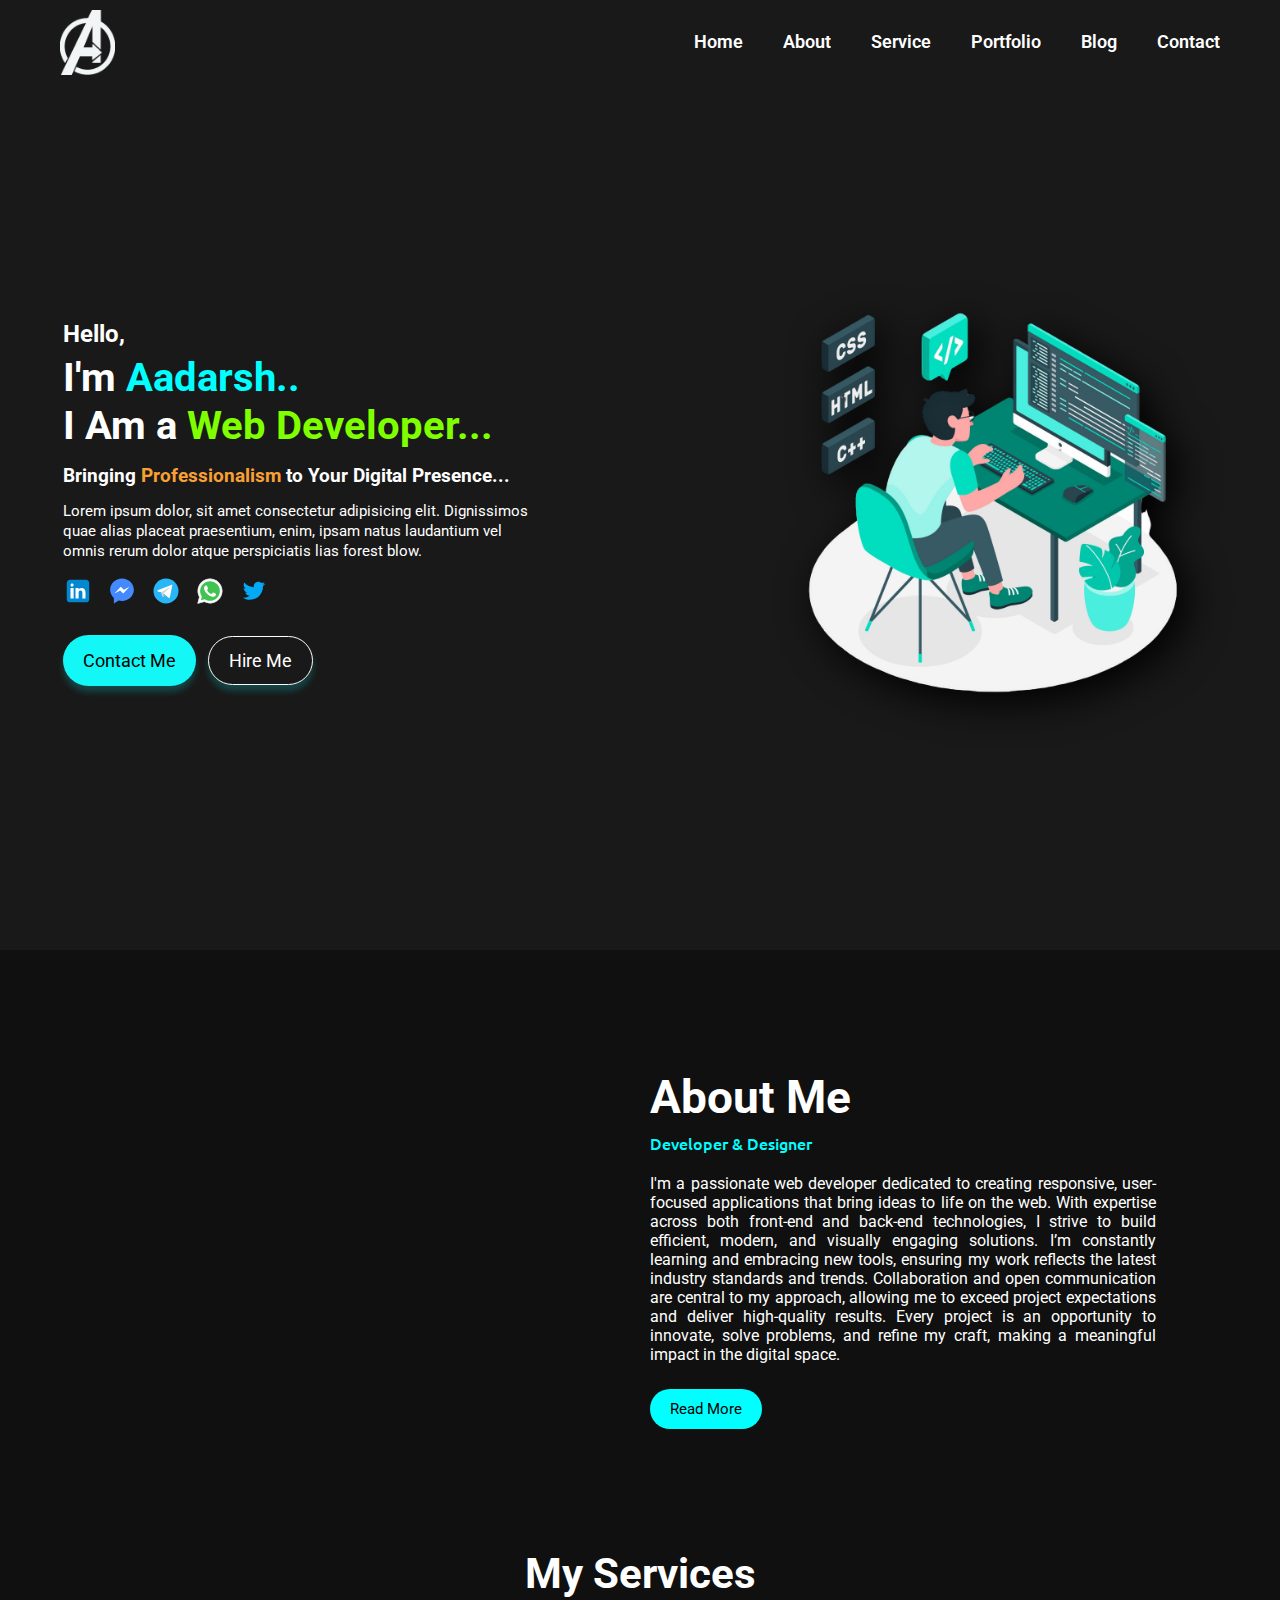
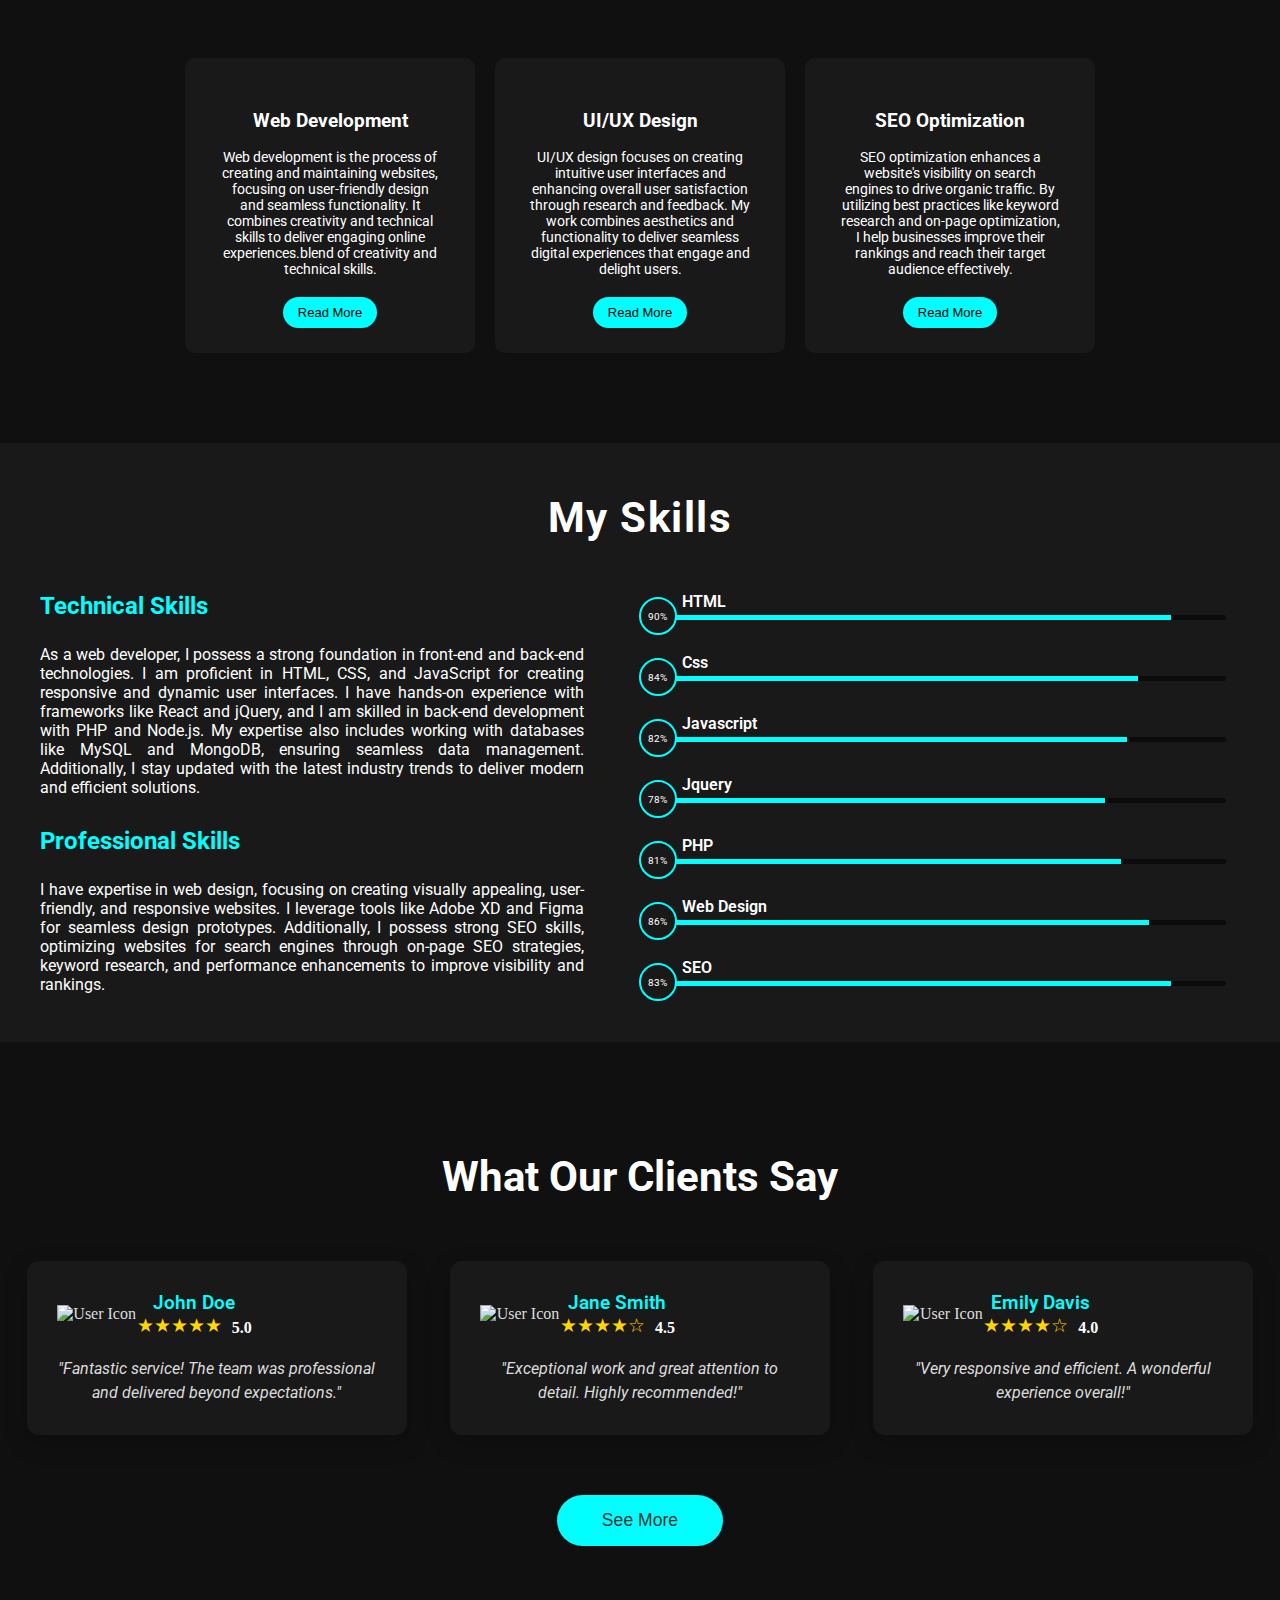
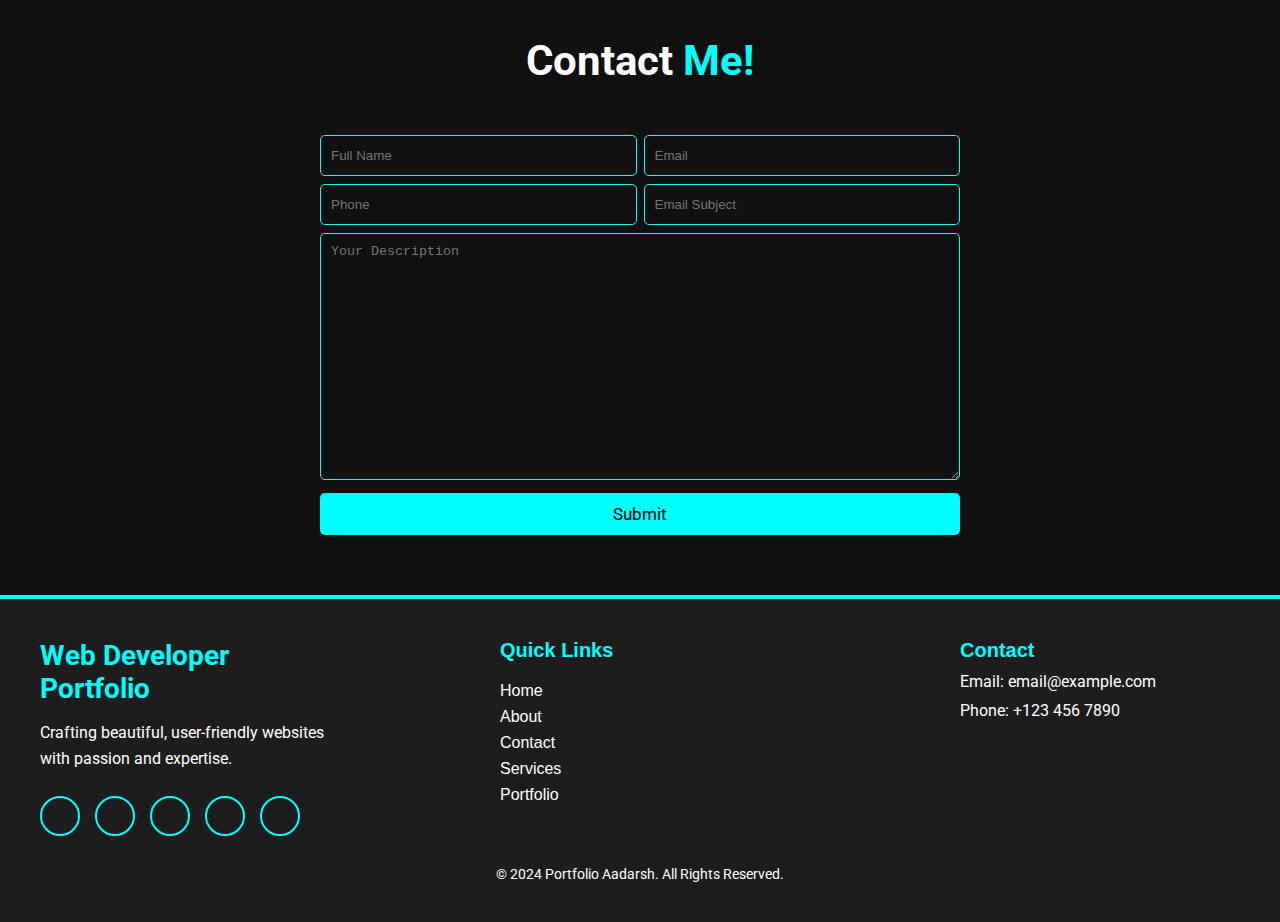
==== index.html @ c47efa0e "Update index.html" ====
<!DOCTYPE html>
<html lang="en">

<head>
  <meta charset="UTF-8">
  <meta name="viewport" content="width=device-width, initial-scale=1.0">
  <link rel="stylesheet" href="style.css">
  <link rel="shortcut icon" href="./Img/favicon-logo-circle.png" type="png/jpg">
  <!-- <link href="https://cdn.jsdelivr.net/npm/bootstrap@5.3.3/dist/css/bootstrap.min.css" rel="stylesheet" integrity="sha384-QWTKZyjpPEjISv5WaRU9OFeRpok6YctnYmDr5pNlyT2bRjXh0JMhjY6hW+ALEwIH" crossorigin="anonymous"> -->
  <link rel="stylesheet" href="https://cdnjs.cloudflare.com/ajax/libs/font-awesome/6.6.0/css/all.min.css"
    integrity="sha512-Kc323vGBEqzTmouAECnVceyQqyqdsSiqLQISBL29aUW4U/M7pSPA/gEUZQqv1cwx4OnYxTxve5UMg5GT6L4JJg=="
    crossorigin="anonymous" referrerpolicy="no-referrer" />
  <title>My Portfolio</title>
  <!-- jQuery CDN -->
  <script src="https://code.jquery.com/jquery-3.6.0.min.js" integrity="sha384-KyZXEAg3QhqLMpG8r+8fhAXLRRO+l9ja2UXxM03L7Le9f4gv8Ib/fN9A2e9I+FHIa" crossorigin="anonymous"></script>

</head>

<body>
  <nav class="Navbar" id="navbar">
    <img class="logo" src="logo6 (3).png" alt="logo">
    <div class="left-nav">
      <!-- <img src="./img/Foodi-Adda-logo.png" alt="logo"> -->
      <!-- <h1>Foodie Adda</h1> -->
      <ul>
        <li class="list"><a href="#">Home</a></li>
        <li class="list"><a href="./Html_Links/About.html">About</a></li>
        <li class="list"><a href="./Html_Links/Service.html">Service</a></li>
        <li class="list"><a href="./Html_Links/Portfolio.html">Portfolio</a></li>
        <!-- <li id=" list"><a href="#">Resume</a></li> -->
        <li class="list"><a href="./Html_Links/Blog.html">Blog</a></li>
        <li class="list"><a href="./Html_Links/Contact.html">Contact</a></li>

      </ul>
    </div>
  </nav>

  <section class="Home">
    <div class="content">
      <h2>Hello,</h2>
      <h1>I'm <span id="name">Aadarsh..</span></h1>
      <h1 id="web">I Am a <span id="Web-dev">Web Developer...</span></h1>
      <h3>Bringing <span id="prof">Professionalism</span> to Your Digital Presence...</h3>
      <p>Lorem ipsum dolor, sit amet consectetur adipisicing elit. Dignissimos quae alias placeat praesentium, enim,
        ipsam
        natus laudantium vel omnis rerum dolor atque perspiciatis lias forest blow.</p>
      <div class="social-media"><svg xmlns="http://www.w3.org/2000/svg" x="0px" y="0px" width="30" height="30"
          viewBox="0 0 48 48">
          <path fill="#0288D1"
            d="M42,37c0,2.762-2.238,5-5,5H11c-2.761,0-5-2.238-5-5V11c0-2.762,2.239-5,5-5h26c2.762,0,5,2.238,5,5V37z">
          </path>
          <path fill="#FFF"
            d="M12 19H17V36H12zM14.485 17h-.028C12.965 17 12 15.888 12 14.499 12 13.08 12.995 12 14.514 12c1.521 0 2.458 1.08 2.486 2.499C17 15.887 16.035 17 14.485 17zM36 36h-5v-9.099c0-2.198-1.225-3.698-3.192-3.698-1.501 0-2.313 1.012-2.707 1.99C24.957 25.543 25 26.511 25 27v9h-5V19h5v2.616C25.721 20.5 26.85 19 29.738 19c3.578 0 6.261 2.25 6.261 7.274L36 36 36 36z">
          </path>
        </svg>
        <svg class="Svg" xmlns="http://www.w3.org/2000/svg" x="0px" y="0px" width="30" height="30" viewBox="0 0 48 48">
          <path fill="#448AFF"
            d="M24,4C13.5,4,5,12.1,5,22c0,5.2,2.3,9.8,6,13.1V44l7.8-4.7c1.6,0.4,3.4,0.7,5.2,0.7c10.5,0,19-8.1,19-18C43,12.1,34.5,4,24,4z">
          </path>
          <path fill="#FFF" d="M12 28L22 17 27 22 36 17 26 28 21 23z"></path>
        </svg>
        <svg class="Svg" xmlns="http://www.w3.org/2000/svg" x="0px" y="0px" width="30" height="30" viewBox="0 0 48 48">
          <path fill="#29b6f6" d="M24 4A20 20 0 1 0 24 44A20 20 0 1 0 24 4Z"></path>
          <path fill="#fff"
            d="M33.95,15l-3.746,19.126c0,0-0.161,0.874-1.245,0.874c-0.576,0-0.873-0.274-0.873-0.274l-8.114-6.733 l-3.97-2.001l-5.095-1.355c0,0-0.907-0.262-0.907-1.012c0-0.625,0.933-0.923,0.933-0.923l21.316-8.468 c-0.001-0.001,0.651-0.235,1.126-0.234C33.667,14,34,14.125,34,14.5C34,14.75,33.95,15,33.95,15z">
          </path>
          <path fill="#b0bec5"
            d="M23,30.505l-3.426,3.374c0,0-0.149,0.115-0.348,0.12c-0.069,0.002-0.143-0.009-0.219-0.043 l0.964-5.965L23,30.505z">
          </path>
          <path fill="#cfd8dc"
            d="M29.897,18.196c-0.169-0.22-0.481-0.26-0.701-0.093L16,26c0,0,2.106,5.892,2.427,6.912 c0.322,1.021,0.58,1.045,0.58,1.045l0.964-5.965l9.832-9.096C30.023,18.729,30.064,18.416,29.897,18.196z">
          </path>
        </svg>
        <svg class="Svg" xmlns="http://www.w3.org/2000/svg" x="0px" y="0px" width="30" height="30" viewBox="0 0 48 48">
          <path fill="#fff"
            d="M4.868,43.303l2.694-9.835C5.9,30.59,5.026,27.324,5.027,23.979C5.032,13.514,13.548,5,24.014,5c5.079,0.002,9.845,1.979,13.43,5.566c3.584,3.588,5.558,8.356,5.556,13.428c-0.004,10.465-8.522,18.98-18.986,18.98c-0.001,0,0,0,0,0h-0.008c-3.177-0.001-6.3-0.798-9.073-2.311L4.868,43.303z">
          </path>
          <path fill="#fff"
            d="M4.868,43.803c-0.132,0-0.26-0.052-0.355-0.148c-0.125-0.127-0.174-0.312-0.127-0.483l2.639-9.636c-1.636-2.906-2.499-6.206-2.497-9.556C4.532,13.238,13.273,4.5,24.014,4.5c5.21,0.002,10.105,2.031,13.784,5.713c3.679,3.683,5.704,8.577,5.702,13.781c-0.004,10.741-8.746,19.48-19.486,19.48c-3.189-0.001-6.344-0.788-9.144-2.277l-9.875,2.589C4.953,43.798,4.911,43.803,4.868,43.803z">
          </path>
          <path fill="#cfd8dc"
            d="M24.014,5c5.079,0.002,9.845,1.979,13.43,5.566c3.584,3.588,5.558,8.356,5.556,13.428c-0.004,10.465-8.522,18.98-18.986,18.98h-0.008c-3.177-0.001-6.3-0.798-9.073-2.311L4.868,43.303l2.694-9.835C5.9,30.59,5.026,27.324,5.027,23.979C5.032,13.514,13.548,5,24.014,5 M24.014,42.974C24.014,42.974,24.014,42.974,24.014,42.974C24.014,42.974,24.014,42.974,24.014,42.974 M24.014,42.974C24.014,42.974,24.014,42.974,24.014,42.974C24.014,42.974,24.014,42.974,24.014,42.974 M24.014,4C24.014,4,24.014,4,24.014,4C12.998,4,4.032,12.962,4.027,23.979c-0.001,3.367,0.849,6.685,2.461,9.622l-2.585,9.439c-0.094,0.345,0.002,0.713,0.254,0.967c0.19,0.192,0.447,0.297,0.711,0.297c0.085,0,0.17-0.011,0.254-0.033l9.687-2.54c2.828,1.468,5.998,2.243,9.197,2.244c11.024,0,19.99-8.963,19.995-19.98c0.002-5.339-2.075-10.359-5.848-14.135C34.378,6.083,29.357,4.002,24.014,4L24.014,4z">
          </path>
          <path fill="#40c351"
            d="M35.176,12.832c-2.98-2.982-6.941-4.625-11.157-4.626c-8.704,0-15.783,7.076-15.787,15.774c-0.001,2.981,0.833,5.883,2.413,8.396l0.376,0.597l-1.595,5.821l5.973-1.566l0.577,0.342c2.422,1.438,5.2,2.198,8.032,2.199h0.006c8.698,0,15.777-7.077,15.78-15.776C39.795,19.778,38.156,15.814,35.176,12.832z">
          </path>
          <path fill="#fff" fill-rule="evenodd"
            d="M19.268,16.045c-0.355-0.79-0.729-0.806-1.068-0.82c-0.277-0.012-0.593-0.011-0.909-0.011c-0.316,0-0.83,0.119-1.265,0.594c-0.435,0.475-1.661,1.622-1.661,3.956c0,2.334,1.7,4.59,1.937,4.906c0.237,0.316,3.282,5.259,8.104,7.161c4.007,1.58,4.823,1.266,5.693,1.187c0.87-0.079,2.807-1.147,3.202-2.255c0.395-1.108,0.395-2.057,0.277-2.255c-0.119-0.198-0.435-0.316-0.909-0.554s-2.807-1.385-3.242-1.543c-0.435-0.158-0.751-0.237-1.068,0.238c-0.316,0.474-1.225,1.543-1.502,1.859c-0.277,0.317-0.554,0.357-1.028,0.119c-0.474-0.238-2.002-0.738-3.815-2.354c-1.41-1.257-2.362-2.81-2.639-3.285c-0.277-0.474-0.03-0.731,0.208-0.968c0.213-0.213,0.474-0.554,0.712-0.831c0.237-0.277,0.316-0.475,0.474-0.791c0.158-0.317,0.079-0.594-0.04-0.831C20.612,19.329,19.69,16.983,19.268,16.045z"
            clip-rule="evenodd"></path>
        </svg>
        <svg class="Svg" xmlns="http://www.w3.org/2000/svg" x="0px" y="0px" width="30" height="30" viewBox="0 0 48 48">
          <path fill="#03A9F4"
            d="M42,12.429c-1.323,0.586-2.746,0.977-4.247,1.162c1.526-0.906,2.7-2.351,3.251-4.058c-1.428,0.837-3.01,1.452-4.693,1.776C34.967,9.884,33.05,9,30.926,9c-4.08,0-7.387,3.278-7.387,7.32c0,0.572,0.067,1.129,0.193,1.67c-6.138-0.308-11.582-3.226-15.224-7.654c-0.64,1.082-1,2.349-1,3.686c0,2.541,1.301,4.778,3.285,6.096c-1.211-0.037-2.351-0.374-3.349-0.914c0,0.022,0,0.055,0,0.086c0,3.551,2.547,6.508,5.923,7.181c-0.617,0.169-1.269,0.263-1.941,0.263c-0.477,0-0.942-0.054-1.392-0.135c0.94,2.902,3.667,5.023,6.898,5.086c-2.528,1.96-5.712,3.134-9.174,3.134c-0.598,0-1.183-0.034-1.761-0.104C9.268,36.786,13.152,38,17.321,38c13.585,0,21.017-11.156,21.017-20.834c0-0.317-0.01-0.633-0.025-0.945C39.763,15.197,41.013,13.905,42,12.429">
          </path>
        </svg>
      </div>
      <button class="btn" url="/">Contact Me</button>
      <button class="btn2">Hire Me</button>
    </div>
    <div class="png-con">
      <img class="png" src="rb_1351.png">
    </div>
  </section>
  <main class="Main-container">
    <section class="about-cont">
      <div class="left">
        <img src="about-logo.jpg" alt="About Logo">
      </div>
      <div class="right">
        <h1>About Me</h1>
        <span>Developer & Designer</span>
        <p>I'm a passionate web developer dedicated to creating responsive, user-focused applications that bring ideas
          to life on the web. With expertise across both front-end and back-end technologies, I strive to build
          efficient, modern, and visually engaging solutions. I’m constantly learning and embracing new tools, ensuring
          my work reflects the latest industry standards and trends. Collaboration and open communication are central to
          my approach, allowing me to exceed project expectations and deliver high-quality results. Every project is an
          opportunity to innovate, solve problems, and refine my craft, making a meaningful impact in the digital space.
        </p>
        <button class="about-btn">Read More</button>
      </div>
    </section>
    <section class="Services-cont">
      <h1>My Services</h1>
      <div class="Services">
        <div class="Service-box" id="service-box1">
          <i class="fa-solid fa-code" style="color: cyan; font-size: 38px;"></i>
          <h3>Web Development</h3>
          <p>Web development is the process of creating and maintaining websites, focusing on user-friendly design and
            seamless functionality. It combines creativity and technical skills to deliver engaging online
            experiences.blend of creativity and technical skills.
          </p>
          <button class="services-btn">Read More</button>
        </div>
        <div class="Service-box" id="service-box2">
          <i class="fa-solid fa-pen" style="color: cyan; font-size: 38px;"></i>
          <h3>UI/UX Design</h3>
          <p>
            UI/UX design focuses on creating intuitive user interfaces and enhancing overall user satisfaction through
            research and feedback. My work combines aesthetics and functionality to deliver seamless digital experiences
            that engage and delight users.</p>
          <button class="services-btn">Read More</button>
        </div>
        <div class="Service-box" id="service-box3">
          <i class="fa-solid fa-gear" style="color: cyan; font-size: 38px;"></i>
          <h3>SEO Optimization</h3>
          <p>SEO optimization enhances a website's visibility on search engines to drive organic traffic. By utilizing
            best practices like keyword research and on-page optimization, I help businesses improve their rankings and
            reach their target audience effectively.</p>
          <button class="services-btn">Read More</button>
        </div>
      </div>
    </section>
    <section class="skills-cont">
      <h1>My Skills</h1>
      <div class="skills">
        <div class="about-skill">
          <div class="technical-skills">
            <h2>Technical Skills</h2>
            <p>As a web developer, I possess a strong foundation in front-end and back-end technologies. I am proficient
              in HTML, CSS, and JavaScript for creating responsive and dynamic user interfaces. I have hands-on
              experience with frameworks like React and jQuery, and I am skilled in back-end development with PHP and
              Node.js. My expertise also includes working with databases like MySQL and MongoDB, ensuring seamless data
              management. Additionally, I stay updated with the latest industry trends to deliver modern and efficient
              solutions.
            </p>
          </div>
          <div class="professional-skills">
            <h2>Professional Skills</h2>
            <p>
              I have expertise in web design, focusing on creating visually appealing, user-friendly, and responsive
              websites. I leverage tools like Adobe XD and Figma for seamless design prototypes. Additionally, I possess
              strong SEO skills, optimizing websites for search engines through on-page SEO strategies, keyword
              research, and performance enhancements to improve visibility and rankings.</p>
          </div>
        </div>
        <div class="my-skills">
          <div class="skill">
            <div style="display: flex;">
              <span class="skill-percentage">90%</span>
              <span class="skill-name">HTML</span>
            </div>
            <div class="progress-bar"></div>
          </div>
          <div class="skill">
            <div style="display: flex;">
              <span class="skill-percentage">84%</span>
              <span class="skill-name">Css</span>
            </div>
            <div class="progress-bar" id="css"></div>
          </div>
          <div class="skill">
            <div style="display: flex;">
              <span class="skill-percentage">82%</span>
              <span class="skill-name">Javascript</span>
            </div>
            <div class="progress-bar" id="javascript"></div>
          </div>
          <div class="skill">
            <div style="display: flex;">
              <span class="skill-percentage">78%</span>
              <span class="skill-name">Jquery</span>
            </div>
            <div class="progress-bar" id="jquery"></div>
          </div>
          <div class="skill">
            <div style="display: flex;">
              <span class="skill-percentage">81%</span>
              <span class="skill-name">PHP</span>
            </div>
            <div class="progress-bar" id="php"></div>
          </div>
          <div class="skill">
            <div style="display: flex;">
              <span class="skill-percentage">86%</span>
              <span class="skill-name">Web Design</span>
            </div>
            <div class="progress-bar" id="web-design"></div>
          </div>
          <div class="skill">
            <div style="display: flex;">
              <span class="skill-percentage">83%</span>
              <span class="skill-name" id="seo">SEO</span>
            </div>
            <div class="progress-bar"></div>
          </div>
        </div>
      </div>
    </section>
    <section class="testimonial-section">
      <h1>What Our Clients Say</h1>
      <div class="testimonial-container">
        <div class="testimonial-card">
          <div class="user-info">
            <img src="./Img/testimonials-user-icon.png" alt="User Icon" class="user-icon">
            <div class="user-details">
              <h4>John Doe</h4>
              <div class="rating">
                ★★★★★ <span class="rating-number">5.0</span>
              </div>
            </div>
          </div>
          <p>"Fantastic service! The team was professional and delivered beyond expectations."</p>
        </div>
        <div class="testimonial-card">
          <div class="user-info">
            <img src="./Img/testimonials-user-icon.png" alt="User Icon" class="user-icon">
            <div class="user-details">
              <h4>Jane Smith</h4>
              <div class="rating">
                ★★★★☆ <span class="rating-number">4.5</span>
              </div>
            </div>
          </div>
          <p>"Exceptional work and great attention to detail. Highly recommended!"</p>
        </div>
        <div class="testimonial-card">
          <div class="user-info">
            <img src="./Img/testimonials-user-icon.png" alt="User Icon" class="user-icon">
            <div class="user-details">
              <h4>Emily Davis</h4>
              <div class="rating">
                ★★★★☆ <span class="rating-number">4.0</span>
              </div>
            </div>
          </div>
          <p>"Very responsive and efficient. A wonderful experience overall!"</p>
        </div>
      </div>
      <button class="see-more-btn">See More</button>

    </section>
    <section class="contact-cont">
      <h1>Contact <Span style="color: cyan;">Me!</Span></h1>
      <div class="contact">
        <form method="post">
          <span><input type="text" placeholder="Full Name">
            <input type="email" placeholder="Email"></span>
          <span><input type="tel" placeholder="Phone">
            <input type="text" placeholder="Email Subject"></span>
          <textarea name="description" id="desc" cols="30" rows="15" placeholder="Your Description"></textarea>
          <button type="submit" class="form-submit-btn">Submit</button>
        </form>
      </div>
    </section>
  </main>
  <footer>
    <div class="footer-container">
      <div class="footer-left">
        <h3>Web Developer Portfolio</h3>
        <p>Crafting beautiful, user-friendly websites with
          passion and expertise.</p>
        <div class="footer-social-links">
          <a href="https://www.linkedin.com/in/aadarsh-v/" class="social-icon" target="_blank">
            <i class="fab fa-linkedin-in fa-lg"></i>
          </a>
          <a href="https://github.com" class="social-icon" target="_blank">
            <i class="fab fa-github fa-lg" id="github"></i>
          </a>
          <a href="https://x.com/AADARSHV7625" class="social-icon" target="_blank">
            <i class="fab fa-twitter fa-lg"></i>
          </a>
          <a href="https://www.instagram.com" class="social-icon" target="_blank">
            <i class="fab fa-instagram fa-lg"></i>
          </a>
          <a href="https://www.messenger.com" class="social-icon" target="_blank">
            <i class="fab fa-facebook-messenger fa-lg" id="messenger"></i>
          </a>
        </div>
      </div>
      <div class="footer-middle">
        <h4>Quick Links</h4>
        <ul>
          <li><a href="#">Home</a></li>
          <li><a href="./Html_Links/About.html">About</a></li>
          <li><a href="./Html_Links/Contact.html">Contact</a></li>
          <li><a href="./Html_Links/Service.html">Services</a></li>
          <li><a href="./Html_Links/Portfolio.html">Portfolio</a></li>
        </ul>
      </div>
      <div class="footer-right">
        <h4>Contact</h4>
        <p>Email: <a href="mailto:your.email@example.com">email@example.com</a></p>
        <p>Phone: +123 456 7890</p>
      </div>
    </div>
    <div class="footer-bottom">
      <p>&copy; 2024 Portfolio Aadarsh. All Rights Reserved.</p>
    </div>
  </footer>
  <script src="./Script.js"></script>
</body>

</html>
---- style.css ----
@import url('https://fonts.googleapis.com/css2?family=Ubuntu:ital,wght@0,300;0,400;0,500;0,700;1,300;1,400;1,500;1,700&display=swap');
@import url('https://fonts.googleapis.com/css2?family=Roboto&display=swap');

* {
    margin: 0;
    padding: 0;
}

body {
    background-color: #101010;
    box-sizing: border-box;
    overflow-x: hidden;
}

.Navbar {
    /* background-color: darkslategray; */
    transition: box-shadow 0.3s ease; /* Smooth transition */
    position: fixed;
    height: 75px;
    width: 100%;
    display: flex;
    align-items: center;
    background-color: #191919;
    justify-content: space-between;
    padding-top: 5px;
    z-index: 99;
}
.scrolled {
    box-shadow: 0px 4px 4px -4px cyan;
}
.png {
    background-blend-mode: lighten;
    width: 410px;
    padding-right: 20px;
    padding-top: -10px;
    filter: drop-shadow(10px 10px 20px);
}

.logo {
    width: 55px;
    margin-left: 60px;
}

.left-nav {
    display: flex;
}

.left-nav ul {
    display: flex;
    align-items: center;
    justify-content: center;
    margin-right: 20px;
}

nav ul li a {
    font-size: 18px;
    text-decoration: none;
    color: white;
    font-family: 'Roboto', sans-serif;
    font-weight: 600;
    position: relative;
    padding-bottom: 3px;
    transition: all .4s ease;
    overflow: hidden;
}

nav ul li {
    list-style: none;
    margin-right: 40px;
    display: flex;
}

.list a::after {
    position: absolute;
    content: "";
    height: 3px;
    width: 0%;
    background-color: aqua;
    left: -10px;
    bottom: 0px;
    border-radius: 50px;
    transition: all .4s ease;
    overflow: hidden;

}

.list a:hover {
    color: aqua;
}

.list a:hover::after {
    width: 100%;
    left: 0;
}

.Home {
    padding-top: 50px;
    width: 100%;
    display: flex;
    background-color: #191919;
    min-height: 100vh;
    justify-content:space-around;
    align-items: center;
}

.png-con {
    width: fit-content;
   padding-right: 20px;
}

.My-con {
    font-family: "Ubuntu", sans-serif;
    font-weight: 500;
    font-style: normal;
    font-size: 17px;
}

.content{
    padding-left: 20px;
    width: 50%;
}
.content h2,
h1,
h3,
p {
    color: white;
    font-family: 'Roboto', sans-serif;

}

.content h1 {
    font-size: 40px;
}

.content h2 {
    line-height: 40px;
}

.content h3 {
    line-height: 30px;
    margin-top: 10px;
}

.content #web {
    line-height: 50px;
}

#name {
    color: aqua;
}

#Web-dev {
    color: chartreuse;
}

#prof {
    color: rgb(249, 160, 52);
}

.content p {
    padding-right: 10rem;
    font-size: 15px;
    margin-top: 10px;
    line-height: 20px;
}

.btn {
    font-family: 'Roboto', sans-serif;
    margin-top: 25px;
    border: none;
    background-color: rgb(20, 247, 247);
    padding: 15px 20px;
    border-radius: 50px;
    color: black;
    font-size: 18px;
    box-shadow: 0 6px 6px rgba(0, 251, 255, 0.2);
    /* position: relative; */
    /* z-index: 10; */
    /* overflow: hidden; */
    /* transition: all ease-in-out .3s; */

}

.btn:hover::after {
    transition: all ease-in-out .3s;
    width: 100%;
    left: 0;
}

.btn2 {
    font-family: 'Roboto', sans-serif;
    margin-top: 25px;
    border: 1.5px solid white;
    background-color: transparent;
    padding: 13px 20px;
    border-radius: 50px;
    color: white;
    font-size: 18px;
    box-shadow: 0 6px 6px rgba(0, 251, 255, 0.2);
    position: relative;
    z-index: 10;
    overflow: hidden;
    transition: all ease-in-out .2s;
    margin-left: 8px;
}

.btn2::after {
    content: "";
    position: absolute;
    left: -103px;
    bottom: 0;
    background-color: rgba(20, 247, 247);
    height: 100%;
    width: 0%;
    border-radius: 50px;
    z-index: -1;
    transition: all ease-in-out .2s;

}
.btn2:hover{
    border: none;
    transition: all ease-in-out .2s;
    padding: 15px 20px;
    color: black;
}
.btn2:hover::after {
    
    transition: all ease-in-out .2s;
    width: 100%;
    left: 0;
}

.social-media {
    margin-top: 15px;

}

.social-media .Svg {
    margin-left: 10px;
}

.Main-container {
    width: 100%;
}

.about-cont {
    padding: 0 50px;
    margin-top: 100px;
    display: flex;
    justify-content: space-between;
    gap: 20px;
}
.left,.right{
    width: 50%;
}
.left{

    display: flex;
    align-items: center;
    justify-content: center;
}
.left img{
    right: 0;
    width: 380px;
    height: 375px;
    border-radius: 50%;
}
.right{
    padding: 20px 30px;
}
.right h1{
    font-size: 46px;  
    margin-bottom: 8px;
}
.right span{
    color: cyan;
    font-family: "Ubuntu", sans-serif;
    font-weight: 450;
}
.right p{
    width: 92%;
    text-align: justify;
    margin-top: 20px;

}
.about-btn{
    margin-top: 25px;
    font-family: 'Roboto', sans-serif;
    background-color: cyan;
    border: none;
    padding: 11px 20px;
    border-radius: 20px;
    color: black;
    font-size: 15px;
    transition: all .2s ease-in-out;
    
}
.about-btn:hover{
    cursor: pointer; 
    box-shadow: 0 7px 7px rgba(0, 217, 255, 0.3);
    transition: all .2s ease;
    color: white;
}
.Services-cont{
    width: 100%;
    margin-top: 100px;  
    
}
.Services-cont h1{
    width: 100%;
    text-align: center;
    font-size: 42px;
    
}
.Services{
    position: relative;
    display: flex;
    top: 60px;
    justify-content: center;
    align-items: center;
    gap: 20px;
    width: 100%;
    
}

.Service-box{
    /* position: absolute; */
    display: flex;
    flex-direction: column;
    background-color: #191919;
    width: 290px;
    /* height: 300px; */
    border: none;
    border-radius: 10px;
    align-items: center;
    padding-bottom: 25px;
    transition: all .3s ease-out;
    transform-origin: center;

}
.Service-box:hover{
    /* transform: translateY(-15px); */
    transition: all .3s ease-out;
    box-shadow: 0 -8px 15px rgba(0, 255, 255, 0.6), 0 8px 15px rgba(0, 255, 255, 0.6);
    transform: scale(1.1);
}
.Service-box h3{
    color: white;
    margin-top: 15px;
}
.Service-box i{
    margin-top: 37px;
}
.Service-box p{
    
    margin-top: 17px;
    font-size: 14px;
    text-align:center;
    padding: 0 34px;
}
.services-btn{
    margin-top: 20px;
    padding: 8px 15px;
    border: none;
    border-radius: 20px;
    font-size: 13px;
    background-color: cyan;
}
.services-btn:hover{
    cursor: pointer;
    color: white;
    transition: all .2s ease;
}
.skills-cont{
    width: 100%;
    margin-top: 150px;
    background-color: #191919;

}
.skills-cont h1{
    text-align: center;
    font-size: 42px;
    padding-top: 50px;
    letter-spacing: 1.5px;
}
.skills{
    margin-top: 50px;
    width: 100%;
    height: 450px;
    display: flex;
}
.my-skills{
    width: 53%;
    padding-left: 30px;
}
.about-skill{
    width: 47%;
    /* border-right: 2px solid cyan; */
    display: flex;
    flex-direction: column;
    padding-left: 40px;
    row-gap: 30px;
    height: 380px;
}
.technical-skills,.professional-skills h2{
    color: cyan;
    font-family: "Roboto", sans-serif;
}
.technical-skills p,.professional-skills p{
    padding-right:25px;
    text-align: justify;
    margin-top: 25px;
    
}
.skill{
    height: fit-content;
    
}
.my-skills> *:not(:first-child){
    margin-top: 13px;
}
.skill-name{
    color: white;
    font-family: "Roboto", sans-serif;
    margin-left: 5px;
    font-weight: 600;
}
.skill-percentage{
    margin-top: 5px;
    font-family: "Roboto", sans-serif;
    display: flex;
    border: 2px solid cyan;
    border-radius: 50%;
    height: 22px;
    width: 22px;
    align-items: center;
    justify-content: center;
    font-size: 10px;
    color: white;
    padding: 6px;
}
.progress-bar{
    position: relative;
    background-color:#0b0b0b;
    border-top-right-radius: 5px;
    border-bottom-right-radius: 5px;
    border: none;
    width: 86%;
    height: 5px;
    transform: translateY(-20px);
    margin-left: 36px;
}
.progress-bar::after{
    content: "";
    position: absolute;
    width: 90%;
    height: 5px;
    top: 0;
    left: 0;
    background-color: cyan;
}
#css::after{
    width: 84%;
}

#javascript::after{
    width: 82%;
}

#jquery::after{
    width: 78%;
}

#php::after{
    width: 81%;
}

#web-design::after{
    width: 86%;
}

#seo::after{
    width: 83%;
}
.contact-cont{
    width: 100%;
    margin-top: 30px;
    
}
.contact-cont h1{
    font-size: 42px;
    text-align: center;

}
.contact{
    margin-top: 50px;
    width: 100%;
    
}
form{
    gap: 8px;
    display: flex;
    flex-direction: column;
    width: 50%;
    margin: auto;
}
form span{
    width: 100%;
    display: flex;
    column-gap: 7px;
}
form input{
    width: 50%;
    padding: 12px 10px ;
    border-radius: 5px;
    border:1.5px solid cyan;
    background-color: transparent;
    color: white;
}
form input:focus,textarea:focus{
    outline: none;
}
textarea{
    background-color: transparent;
    padding: 10px;
    border: 1.5px solid cyan;
    border-radius: 5px;
    color: white;
}
.form-submit-btn{
    margin-top: 5px;
    background-color: cyan;
    color: black;
    padding: 11px 12px;
    border: none;
    border-radius: 5px;
    font-size: 17px;
    font-family: "Roboto",sans-serif;
}
.form-submit-btn:hover{
    cursor: pointer;
    background-color: rgba(44, 255, 255, 0.934);
    color: white;
    transition: all .3s ease;
}
.testimonial-section {
    margin-top: 50px;
    padding: 60px 0;
    text-align: center;
    width: 100%;
}

.testimonial-section h1 {
    font-size: 42px;
    margin-bottom: 40px;
    color: white;
}

.testimonial-container {
    display: flex;
    justify-content: space-around;
    gap: 30px;
    flex-wrap: wrap;
    padding: 20px;
    box-sizing: border-box;
}

.testimonial-card {
    background-color: #191919;
    border-radius: 12px;
    padding: 30px;
    width: 320px;
    transition: transform 0.4s ease-in-out, box-shadow 0.3s ease-in-out;
    box-shadow: 0px 8px 24px rgba(0, 0, 0, 0.2);
    color: #ddd;
    position: relative;
    overflow: hidden;
}

.testimonial-card:hover {
    transform: translateY(-15px);
    box-shadow: 0 -8px 15px rgba(0, 255, 255, 0.6), 0 8px 15px rgba(0, 255, 255, 0.6);
    
}

.user-info {
    display: flex;
    align-items: center;
    margin-bottom: 20px;
    position: relative;
}

.user-info .user-icon {
    width: 80px;
    transition: transform 0.3s ease;
}

.user-info .user-icon:hover {
    transform: scale(1.1);
}

.user-details h4 {
    font-size: 1.2rem;
    color: cyan;
    font-family: "Roboto",sans-serif;
    margin: 0;
    font-weight: 600;
}

.rating {
    display: flex;
    align-items: center;
    color: #ffd700;
    font-size: 1.2rem;
}

.rating-number {
    margin-top: 5px;
    font-size: 1rem;
    color: #fff;
    margin-left: 10px;
    font-weight: bold;
}

.testimonial-card p {
    font-size: 1rem;
    line-height: 1.5;
    color: #ddd;
    font-style: italic;
}

.see-more-btn {
    margin-top: 40px;
    padding: 15px 45px;
    font-size: 1.1rem;
    color: #333;
    background-color: cyan;
    border: none;
    border-radius: 30px;
    cursor: pointer;
    transition: background-color 0.3s ease, transform 0.3s ease;
}

.see-more-btn:hover {
    background-color:rgba(44, 255, 255, 0.934);
    color: #fff;
    transform: translateY(-3px);
    transition: all .1s ease-in-out;
}
footer {
    background-color:#1d1d1d;
    color: white;
    font-family: 'Poppins', sans-serif;
    padding: 40px 20px;
    border-top: 4px solid cyan;
    margin-top: 60px;
}

.footer-container {
    display: flex;
    justify-content: space-between;
    flex-wrap: wrap;
    gap: 20px;
}

.footer-left {
    flex: 1;
    max-width: 300px;
    margin-left: 20px;
}

.footer-left h3 {
    color: cyan;
    font-size: 28px;
    margin-bottom: 15px;
}

.footer-left p {
    font-size: 16px;
    line-height: 1.6;
}

.footer-social-links {
    margin-top: 25px;
    display: flex;
}

.social-icon {
    font-size: 20px;
    display: flex;
    justify-content: center;
    align-items: center;
    width: 20px;
    height: 20px;
    color: cyan;
    text-decoration: none;
    margin-right: 15px;
    border: 2px solid cyan;
    padding: 8px;
    border-radius: 50%;
    transition: color 0.3s ease, border-color 0.3s ease;
}
.social-icon:hover #github{
    font-size: 28px;
    
}
.social-icon:hover #messenger{
    font-size: 27px;
    
}
.social-icon:hover {
    color: #111;
    background-color: cyan;
    transition: color 0.3s ease, border-color 0.3s ease;
}

.footer-middle,
.footer-right {
    flex: 1;
    max-width: 300px;
}

.footer-middle h4,
.footer-right h4 {
    color: cyan;
    font-size: 20px;
    margin-bottom: 10px;
}
.footer-right p{
    margin-top: 10px;
}
.footer-right p a{
    color: white;
    text-decoration: none;
}
.footer-middle ul {
    margin-top: 20px;
    list-style: none;
    padding: 0;
}

ul li {
    margin: 8px 0;
}

ul li a {
    color: white;
    text-decoration: none;
    font-size: 16px;
    transition: color 0.3s ease;
}

ul li a:hover {
    color: cyan;
}

.footer-bottom {
    text-align: center;
    margin-top: 30px;
    font-size: 14px;
    color: grey;
}

.footer-bottom p {
    margin:0;
}

@media (max-width: 480px) {
    .footer-container {
        flex-direction: column;
        align-items: center;
    }

    .footer-left,
    .footer-middle,
    .footer-right {
        max-width: 100%;
        text-align: center;
    }

    .footer-social-links {
        margin-top: 20px;
    }
}
@media (max-width: 768px) {
    .footer-container {
        flex-direction: column;
        align-items: center;
    }

    .footer-left,
    .footer-middle,
    .footer-right {
        max-width: 100%;
        text-align: center;
    }

    .footer-social-links {
        margin-top: 20px;
    }
}
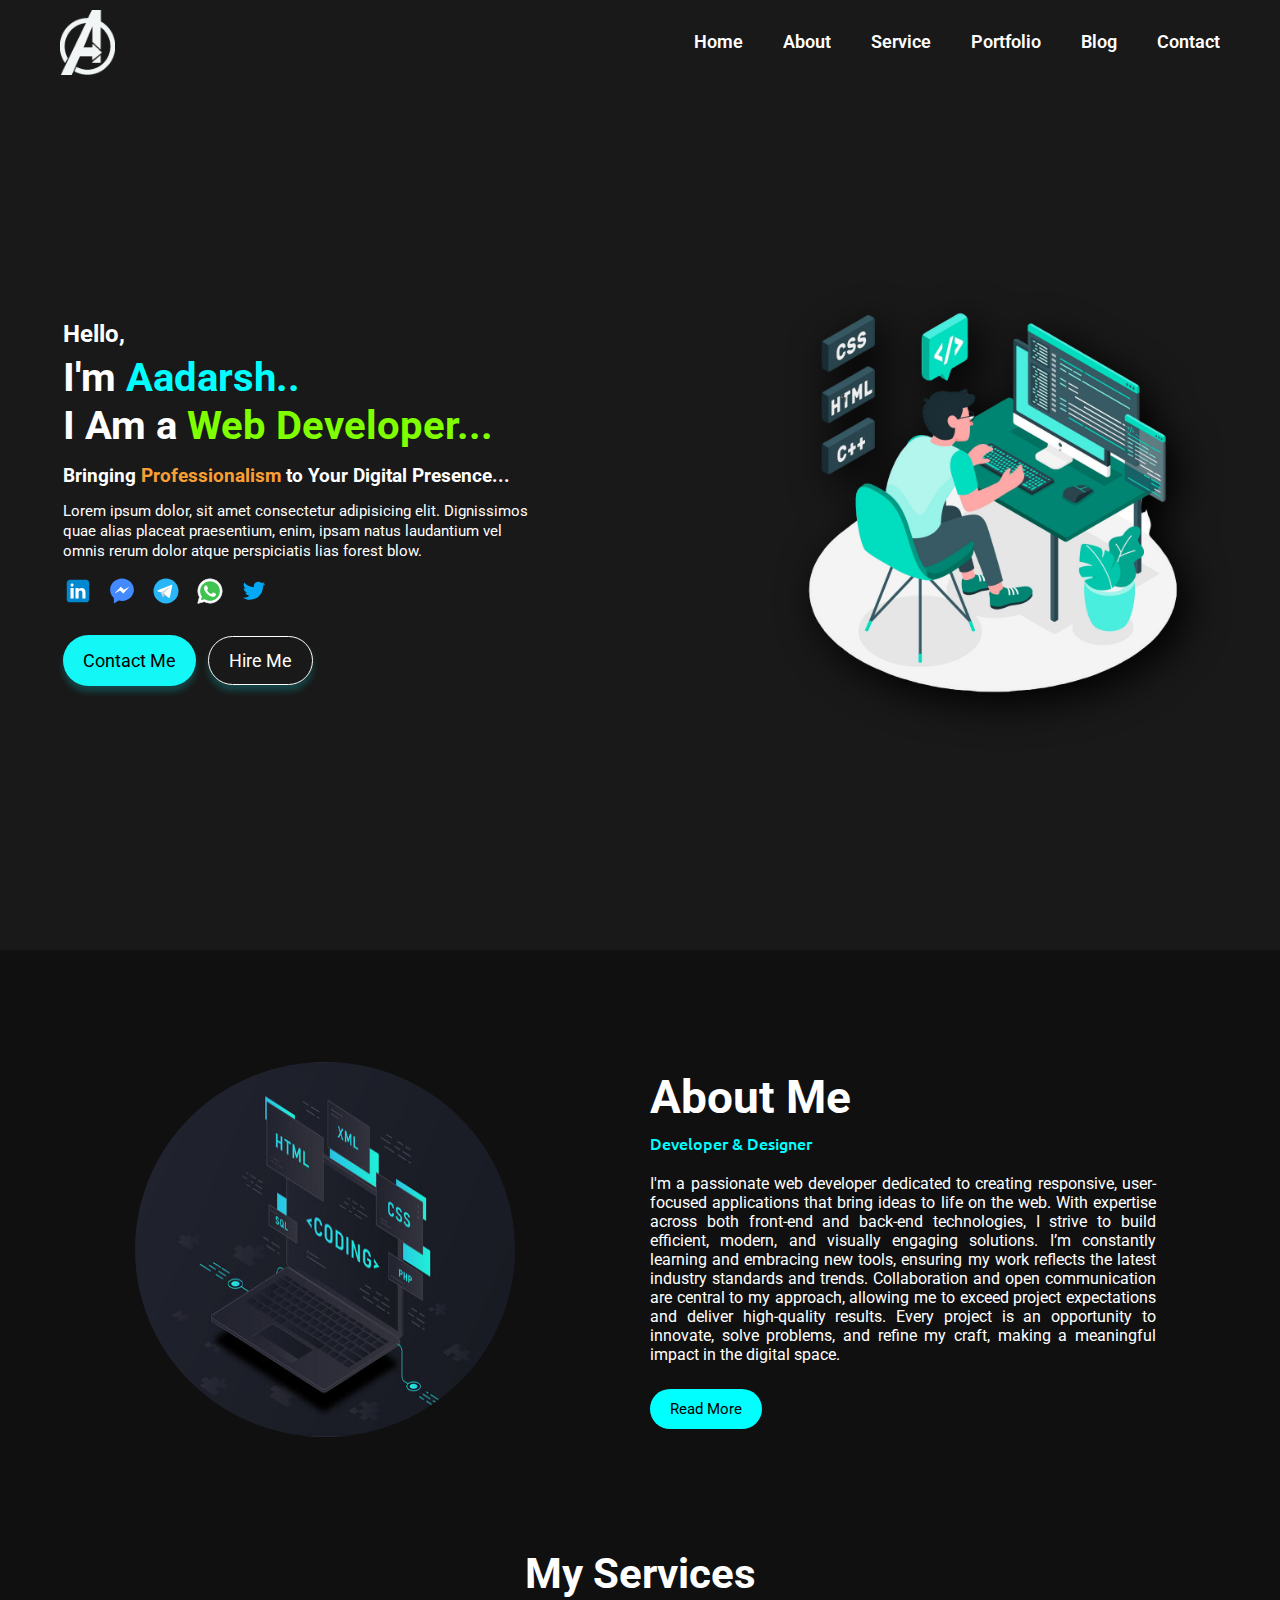
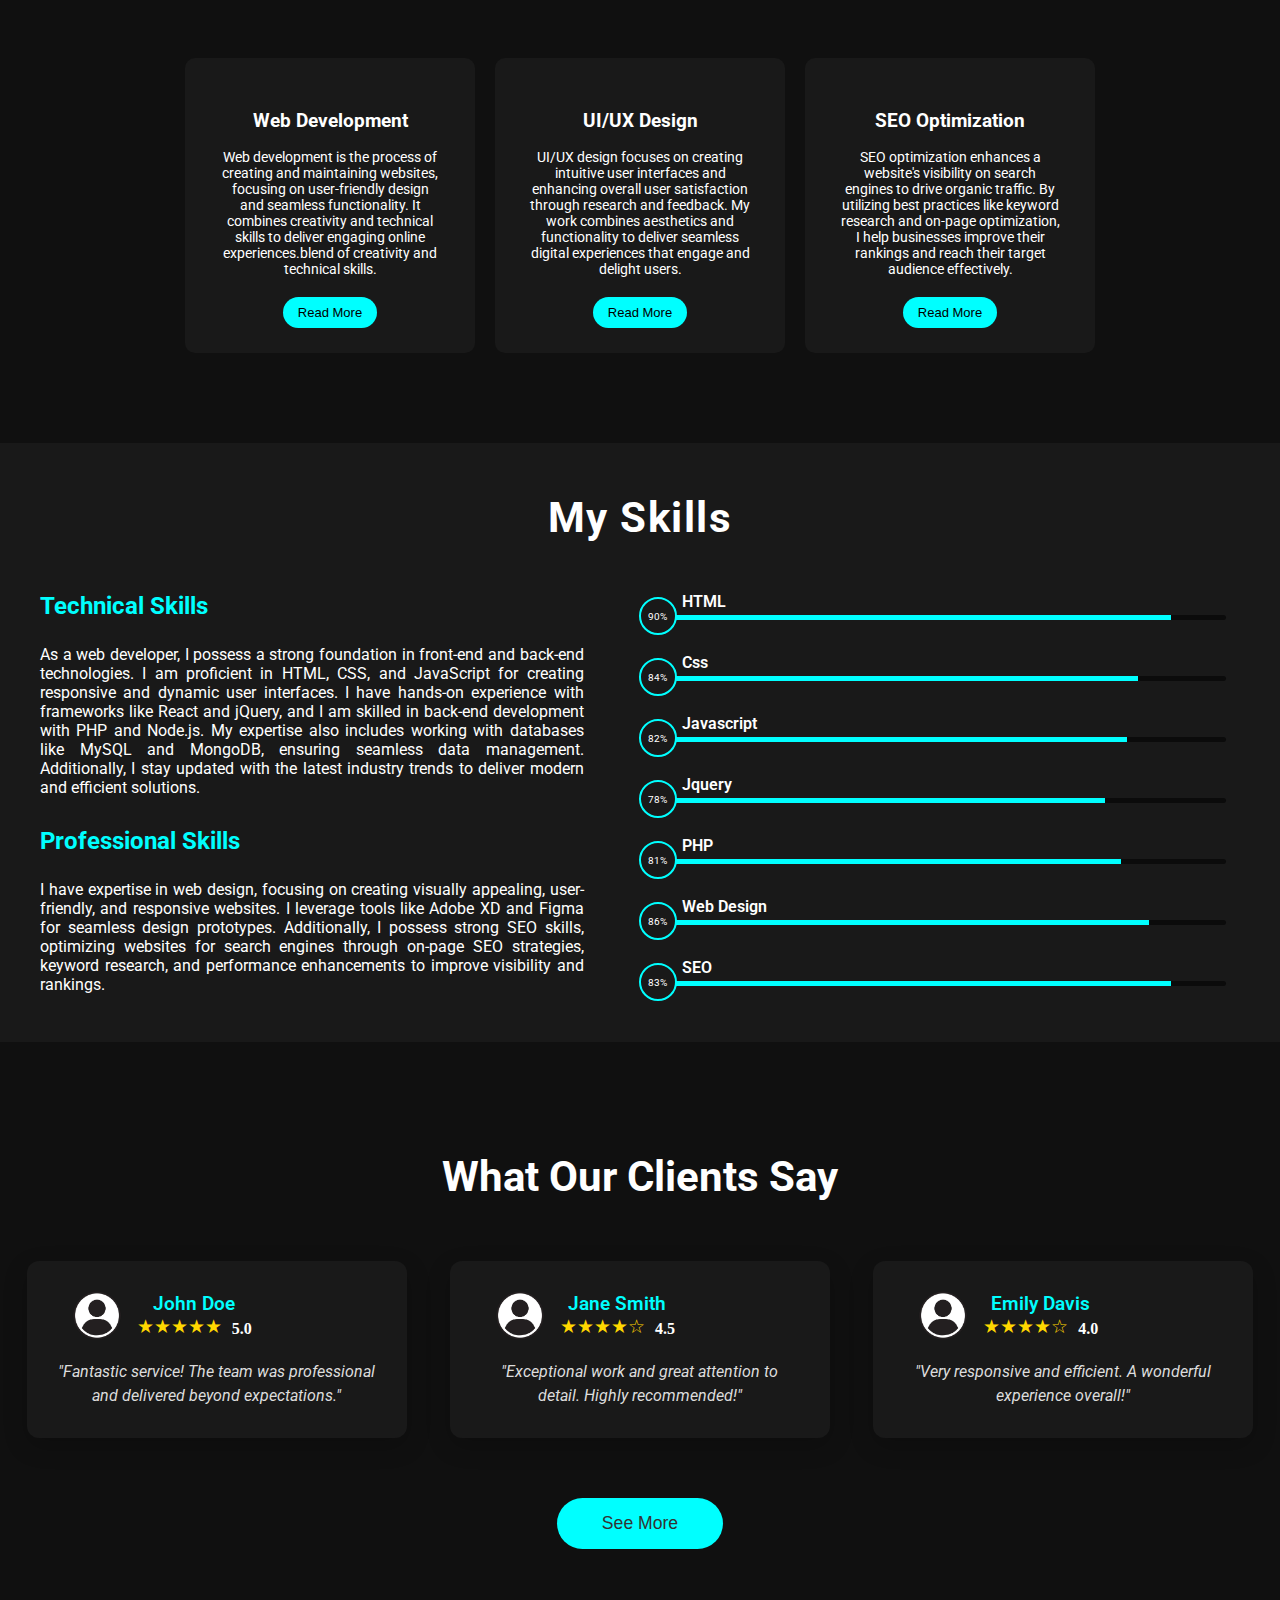
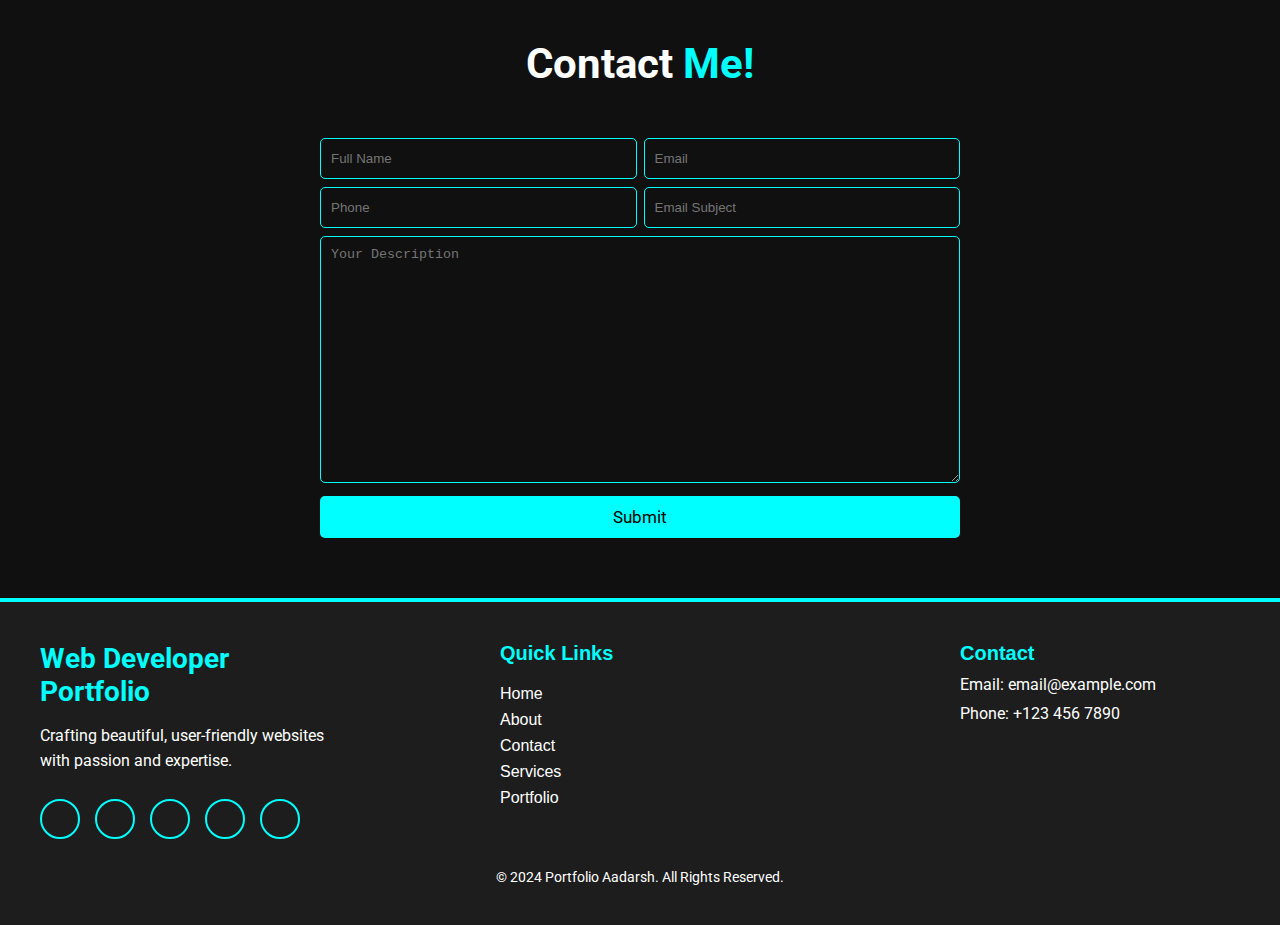
==== commit 2053e308: "Update index.html" ====
--- a/index.html
+++ b/index.html
@@ -24,12 +24,12 @@
       <!-- <h1>Foodie Adda</h1> -->
       <ul>
         <li class="list"><a href="#">Home</a></li>
-        <li class="list"><a href="./Html_Links/About.html">About</a></li>
-        <li class="list"><a href="./Html_Links/Service.html">Service</a></li>
-        <li class="list"><a href="./Html_Links/Portfolio.html">Portfolio</a></li>
+        <li class="list"><a href="About.html">About</a></li>
+        <li class="list"><a href="Service.html">Service</a></li>
+        <li class="list"><a href="Portfolio.html">Portfolio</a></li>
         <!-- <li id=" list"><a href="#">Resume</a></li> -->
-        <li class="list"><a href="./Html_Links/Blog.html">Blog</a></li>
-        <li class="list"><a href="./Html_Links/Contact.html">Contact</a></li>
+        <li class="list"><a href="Blog.html">Blog</a></li>
+        <li class="list"><a href="Contact.html">Contact</a></li>
 
       </ul>
     </div>
@@ -231,7 +231,7 @@
       <div class="testimonial-container">
         <div class="testimonial-card">
           <div class="user-info">
-            <img src="./Img/testimonials-user-icon.png" alt="User Icon" class="user-icon">
+            <img src="testimonials-user-icon.png" alt="User Icon" class="user-icon">
             <div class="user-details">
               <h4>John Doe</h4>
               <div class="rating">
@@ -243,7 +243,7 @@
         </div>
         <div class="testimonial-card">
           <div class="user-info">
-            <img src="./Img/testimonials-user-icon.png" alt="User Icon" class="user-icon">
+            <img src="testimonials-user-icon.png" alt="User Icon" class="user-icon">
             <div class="user-details">
               <h4>Jane Smith</h4>
               <div class="rating">
@@ -255,7 +255,7 @@
         </div>
         <div class="testimonial-card">
           <div class="user-info">
-            <img src="./Img/testimonials-user-icon.png" alt="User Icon" class="user-icon">
+            <img src="testimonials-user-icon.png" alt="User Icon" class="user-icon">
             <div class="user-details">
               <h4>Emily Davis</h4>
               <div class="rating">
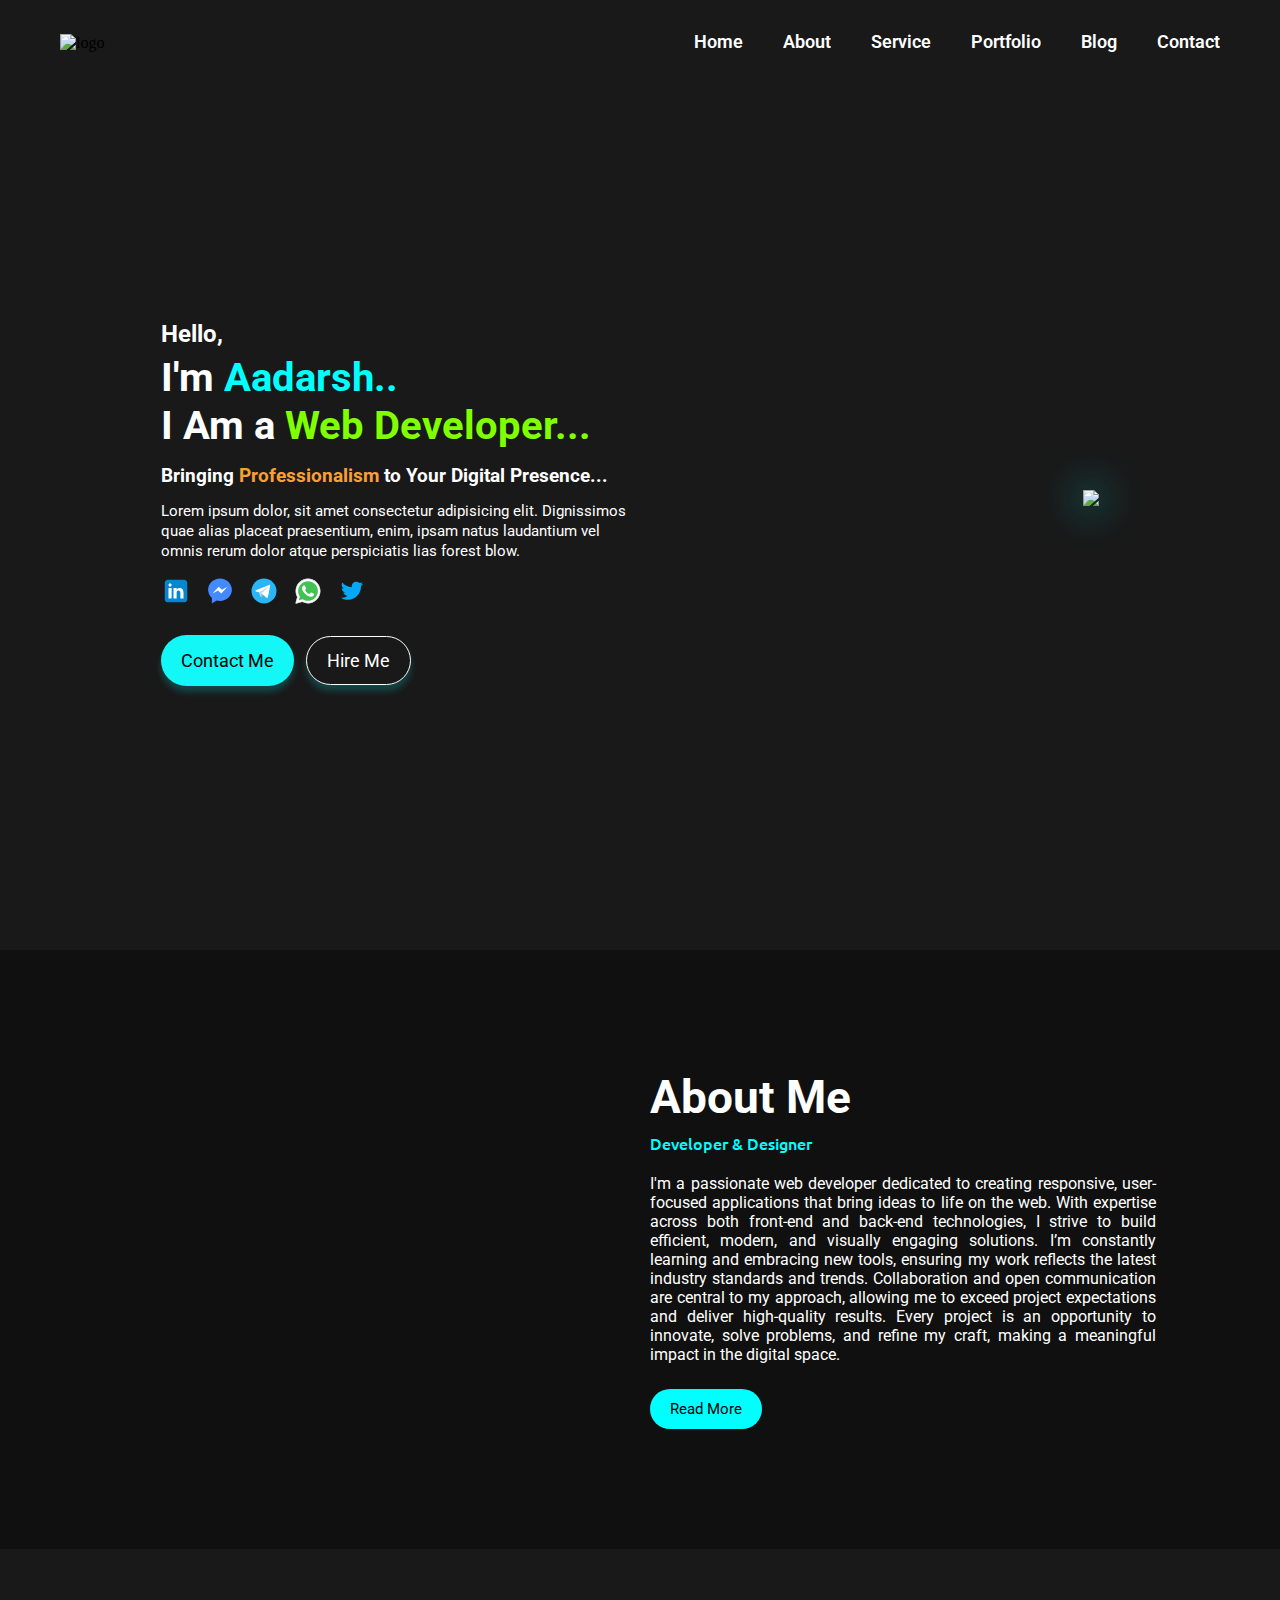
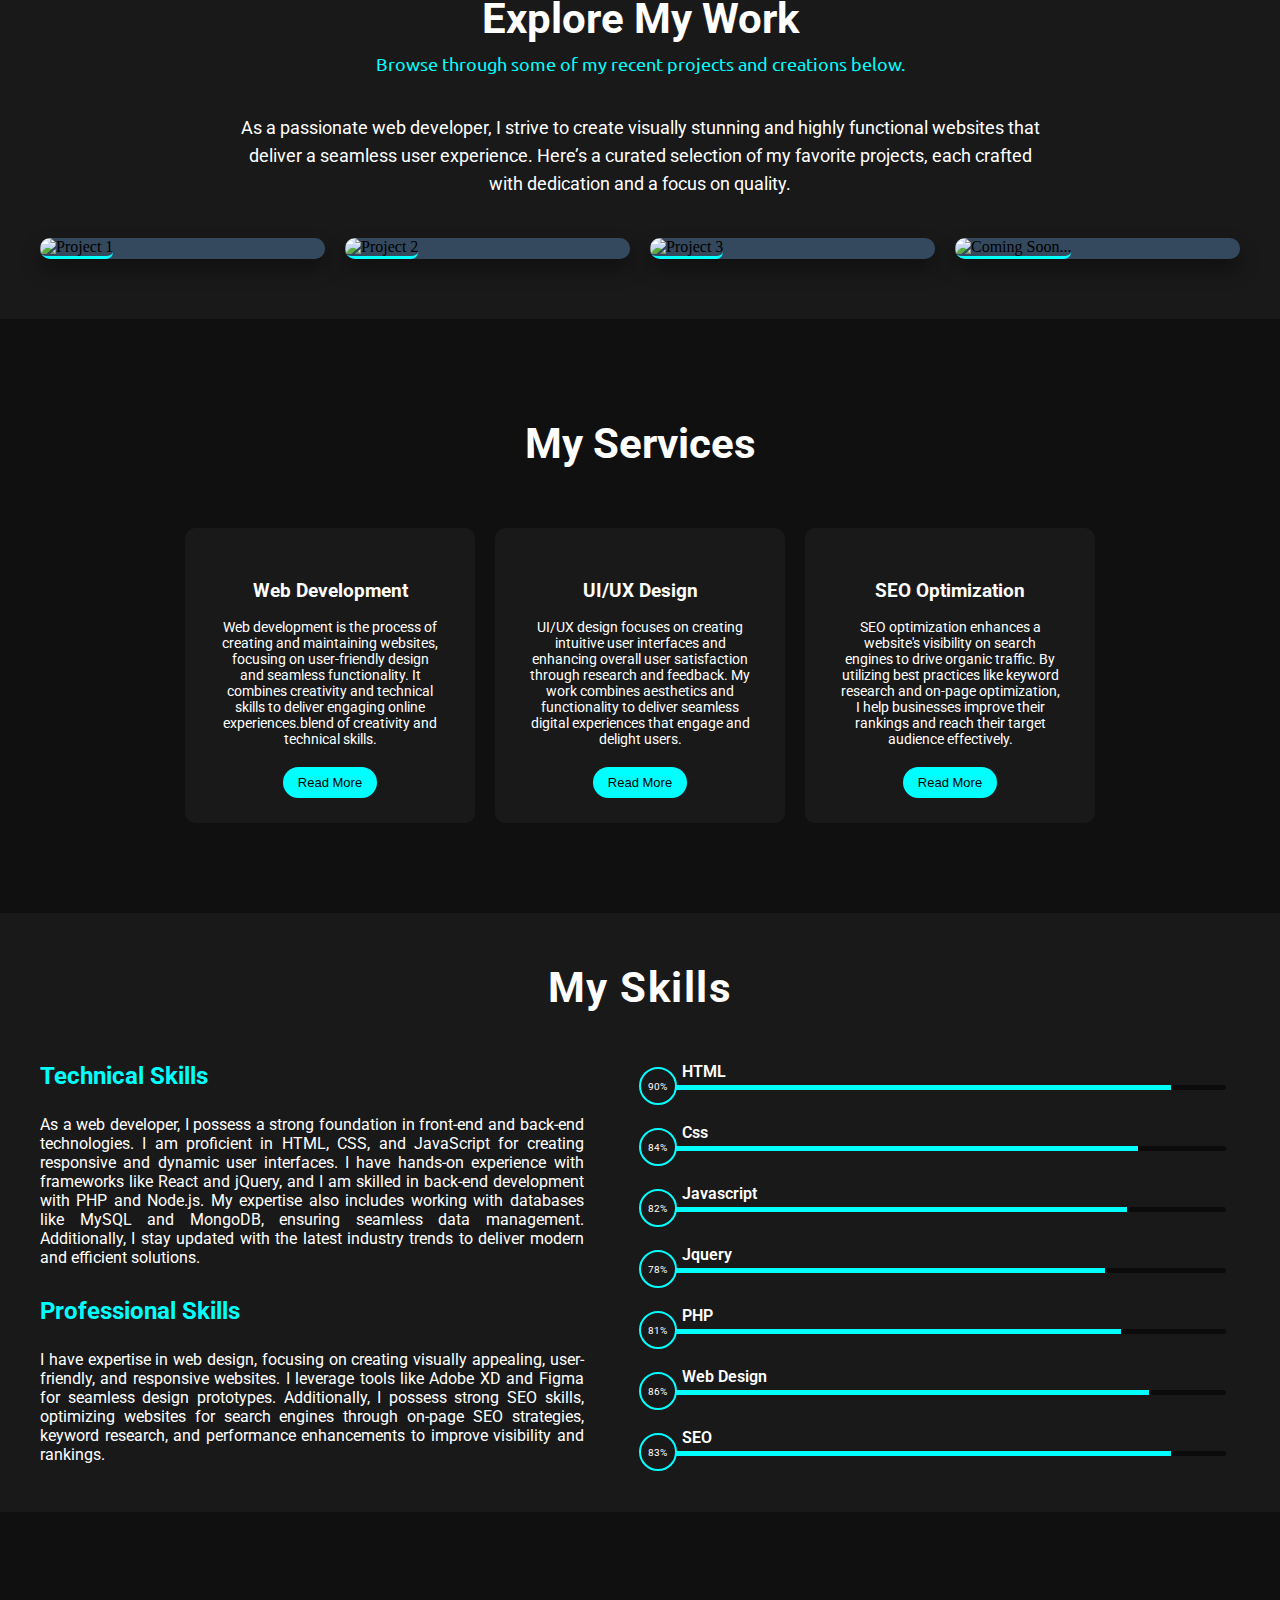
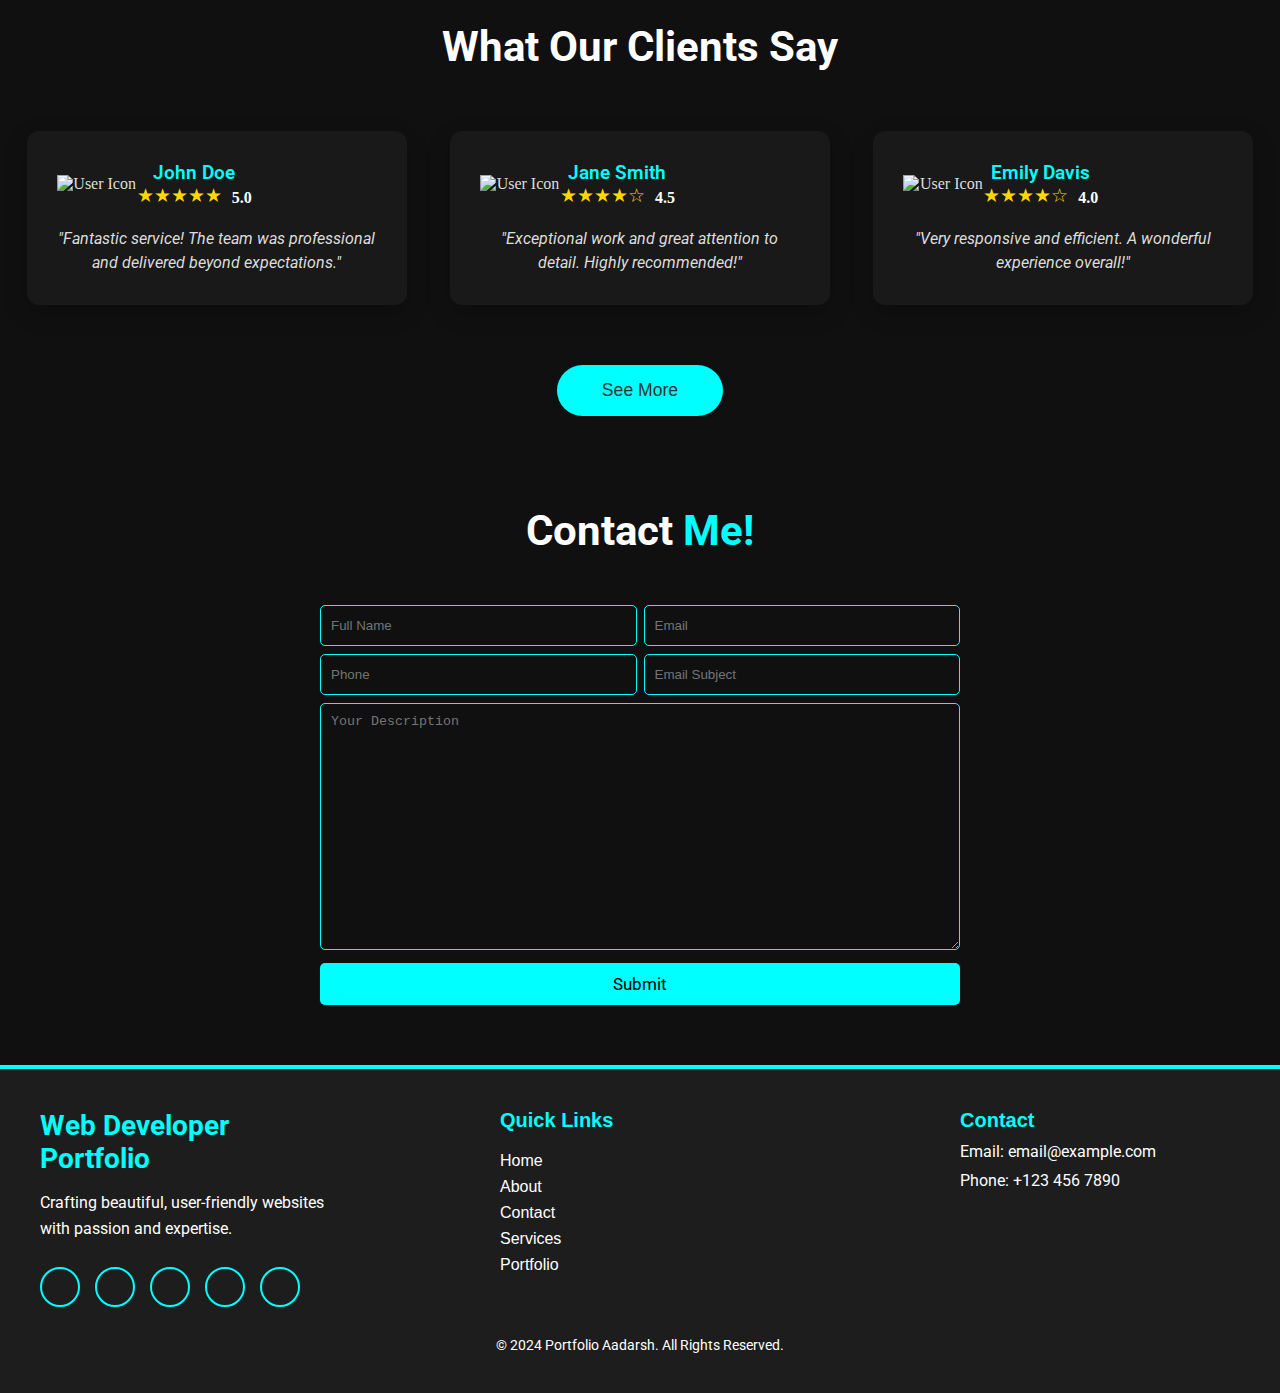
==== commit 046cd440: "Add files via upload" ====
--- a/index.html
+++ b/index.html
@@ -12,27 +12,43 @@
     crossorigin="anonymous" referrerpolicy="no-referrer" />
   <title>My Portfolio</title>
   <!-- jQuery CDN -->
-  <script src="https://code.jquery.com/jquery-3.6.0.min.js" integrity="sha384-KyZXEAg3QhqLMpG8r+8fhAXLRRO+l9ja2UXxM03L7Le9f4gv8Ib/fN9A2e9I+FHIa" crossorigin="anonymous"></script>
+  <script src="https://code.jquery.com/jquery-3.6.0.min.js"
+    integrity="sha384-KyZXEAg3QhqLMpG8r+8fhAXLRRO+l9ja2UXxM03L7Le9f4gv8Ib/fN9A2e9I+FHIa"
+    crossorigin="anonymous"></script>
 
 </head>
 
 <body>
+  <div class="hamburger-menu" id="hamburgerMenu">
+    <button class="quit-btn" onclick="closeMenu()">×</button>
+    <a href="#">Home</a>
+    <a href="./About.html">About Me</a>
+    <a href="./Portfolio.html">Portfolio</a>
+    <a href="./Service.html">Services</a>
+    <!-- <a href="">Testimonials</a> -->
+    <a href="./Contact.html">Contact Me</a>
+    <a href="./Resume.html">Resume</a>
+    <a href="./blog.html">Blog</a>
+  </div>
+  <div id="pageOverlay" class="page-overlay" onclick="closeMenu()"></div>
+
   <nav class="Navbar" id="navbar">
-    <img class="logo" src="logo6 (3).png" alt="logo">
+    <img class="logo" src="./Img/logo6 (3).png" alt="logo">
     <div class="left-nav">
       <!-- <img src="./img/Foodi-Adda-logo.png" alt="logo"> -->
       <!-- <h1>Foodie Adda</h1> -->
       <ul>
         <li class="list"><a href="#">Home</a></li>
-        <li class="list"><a href="About.html">About</a></li>
-        <li class="list"><a href="Service.html">Service</a></li>
-        <li class="list"><a href="Portfolio.html">Portfolio</a></li>
+        <li class="list"><a href="./Html_Links/About.html">About</a></li>
+        <li class="list"><a href="./Html_Links/Service.html">Service</a></li>
+        <li class="list"><a href="./Html_Links/Portfolio.html">Portfolio</a></li>
         <!-- <li id=" list"><a href="#">Resume</a></li> -->
-        <li class="list"><a href="Blog.html">Blog</a></li>
-        <li class="list"><a href="Contact.html">Contact</a></li>
+        <li class="list"><a href="./Html_Links/Blog.html">Blog</a></li>
+        <li class="list"><a href="./Html_Links/Contact.html">Contact</a></li>
 
       </ul>
     </div>
+    <i id="hamburger-icon" onclick="toggleMenu()" class="fa-solid fa-bars fa-lg" style="color: #ffffff;"></i>
   </nav>
 
   <section class="Home">
@@ -94,17 +110,19 @@
           </path>
         </svg>
       </div>
-      <button class="btn" url="/">Contact Me</button>
-      <button class="btn2">Hire Me</button>
+      <div>
+        <button class="btn" id="btn1" url="/">Contact Me</button>
+        <button class="btn2" id="btn2">Hire Me</button>
+      </div>
     </div>
     <div class="png-con">
-      <img class="png" src="rb_1351.png">
+      <img class="png" src="./Img/rb_1351.png">
     </div>
   </section>
   <main class="Main-container">
     <section class="about-cont">
       <div class="left">
-        <img src="about-logo.jpg" alt="About Logo">
+        <img src="./Img/about-logo.jpg" alt="About Logo">
       </div>
       <div class="right">
         <h1>About Me</h1>
@@ -119,11 +137,73 @@
         <button class="about-btn">Read More</button>
       </div>
     </section>
+    <div class="portfolio-page">
+      <!-- Header Section -->
+      <div class="portfolio-header">
+        <h1>Explore My Work</h1>
+        <p>Browse through some of my recent projects and creations below.</p>
+      </div>
+
+      <!-- Intro Text -->
+      <div class="portfolio-intro">
+        <p>As a passionate web developer, I strive to create visually stunning and highly functional websites that
+          deliver a seamless user experience. Here’s a curated selection of my favorite projects, each crafted with
+          dedication and a focus on quality.</p>
+      </div>
+
+      <!-- Portfolio Grid -->
+      <div class="portfolio-grid">
+        <!-- Portfolio Card 1 -->
+        <div class="portfolio-card">
+          <img src="../Img/Screenshot 2024-11-11 170909.png" alt="Project 1" class="portfolio-image">
+          <div class="portfolio-overlay">
+            <h2 class="portfolio-title">ShoeCraze</h2>
+            <p class="portfolio-description">An innovative e-commerce platform that combines user-friendly design with
+              advanced functionality.</p>
+            <a href="https://example.com" class="portfolio-link" target="_blank">View Project</a>
+          </div>
+        </div>
+
+        <!-- Portfolio Card 2 -->
+        <div class="portfolio-card">
+          <img src="./Img/foodiaAdda.png" alt="Project 2" class="portfolio-image">
+          <div class="portfolio-overlay">
+            <h2 class="portfolio-title">FoodieAdda</h2>
+            <p class="portfolio-description">A sleek, responsive food ordering website to order any type of food and
+              drinks
+              online from your comfort zone.</p>
+            <a href="https://example.com" class="portfolio-link" target="_blank">View Project</a>
+          </div>
+        </div>
+
+        <!-- Portfolio Card 3 -->
+        <div class="portfolio-card">
+          <img src="./Img/xiaomi-clone.png" alt="Project 3" class="portfolio-image">
+          <div class="portfolio-overlay">
+            <h2 class="portfolio-title">Clone Website</h2>
+            <p class="portfolio-description">A feature-rich clone of Xiaomi's website, showcasing sleek design, dynamic
+              product displays, and user-friendly navigation.</p>
+            <a href="https://example.com" class="portfolio-link" target="_blank">View Project</a>
+          </div>
+        </div>
+
+        <!-- Portfolio Card 4 -->
+        <div class="portfolio-card">
+          <img src="project4.jpg" alt="Coming Soon..." class="portfolio-image">
+          <div class="portfolio-overlay">
+            <h2 class="portfolio-title">Ticket Booking Website</h2>
+            <p class="portfolio-description">A user-friendly platform for booking flights, trains, hotels, and travel
+              with ease and efficiency.</p>
+            <a href="https://example.com" class="portfolio-link" target="_blank">View Project</a>
+          </div>
+        </div>
+      </div>
+    </div>
     <section class="Services-cont">
       <h1>My Services</h1>
       <div class="Services">
         <div class="Service-box" id="service-box1">
-          <i class="fa-solid fa-code" style="color: cyan; font-size: 38px;"></i>
+          <i class="fa-solid fa-code" style="color: cyan;"></i>
           <h3>Web Development</h3>
           <p>Web development is the process of creating and maintaining websites, focusing on user-friendly design and
             seamless functionality. It combines creativity and technical skills to deliver engaging online
@@ -132,7 +212,7 @@
           <button class="services-btn">Read More</button>
         </div>
         <div class="Service-box" id="service-box2">
-          <i class="fa-solid fa-pen" style="color: cyan; font-size: 38px;"></i>
+          <i class="fa-solid fa-pen" style="color: cyan; "></i>
           <h3>UI/UX Design</h3>
           <p>
             UI/UX design focuses on creating intuitive user interfaces and enhancing overall user satisfaction through
@@ -141,7 +221,7 @@
           <button class="services-btn">Read More</button>
         </div>
         <div class="Service-box" id="service-box3">
-          <i class="fa-solid fa-gear" style="color: cyan; font-size: 38px;"></i>
+          <i class="fa-solid fa-gear" style="color: cyan;"></i>
           <h3>SEO Optimization</h3>
           <p>SEO optimization enhances a website's visibility on search engines to drive organic traffic. By utilizing
             best practices like keyword research and on-page optimization, I help businesses improve their rankings and
@@ -150,6 +230,7 @@
         </div>
       </div>
     </section>
+
     <section class="skills-cont">
       <h1>My Skills</h1>
       <div class="skills">
@@ -231,7 +312,7 @@
       <div class="testimonial-container">
         <div class="testimonial-card">
           <div class="user-info">
-            <img src="testimonials-user-icon.png" alt="User Icon" class="user-icon">
+            <img src="./Img/testimonials-user-icon.png" alt="User Icon" class="user-icon">
             <div class="user-details">
               <h4>John Doe</h4>
               <div class="rating">
@@ -243,7 +324,7 @@
         </div>
         <div class="testimonial-card">
           <div class="user-info">
-            <img src="testimonials-user-icon.png" alt="User Icon" class="user-icon">
+            <img src="./Img/testimonials-user-icon.png" alt="User Icon" class="user-icon">
             <div class="user-details">
               <h4>Jane Smith</h4>
               <div class="rating">
@@ -255,7 +336,7 @@
         </div>
         <div class="testimonial-card">
           <div class="user-info">
-            <img src="testimonials-user-icon.png" alt="User Icon" class="user-icon">
+            <img src="./Img/testimonials-user-icon.png" alt="User Icon" class="user-icon">
             <div class="user-details">
               <h4>Emily Davis</h4>
               <div class="rating">
@@ -330,4 +411,4 @@
   <script src="./Script.js"></script>
 </body>
 
-</html>
+</html>--- a/style.css
+++ b/style.css
@@ -14,7 +14,8 @@
 
 .Navbar {
     /* background-color: darkslategray; */
-    transition: box-shadow 0.3s ease; /* Smooth transition */
+    transition: box-shadow 0.3s ease;
+    /* Smooth transition */
     position: fixed;
     height: 75px;
     width: 100%;
@@ -25,15 +26,17 @@
     padding-top: 5px;
     z-index: 99;
 }
+
 .scrolled {
     box-shadow: 0px 4px 4px -4px cyan;
 }
+
 .png {
     background-blend-mode: lighten;
     width: 410px;
     padding-right: 20px;
     padding-top: -10px;
-    filter: drop-shadow(10px 10px 20px);
+    filter: drop-shadow(0px 0px 20px cyan);
 }
 
 .logo {
@@ -99,13 +102,13 @@
     display: flex;
     background-color: #191919;
     min-height: 100vh;
-    justify-content:space-around;
+    justify-content: space-around;
     align-items: center;
 }
 
 .png-con {
     width: fit-content;
-   padding-right: 20px;
+    padding-right: 20px;
 }
 
 .My-con {
@@ -115,10 +118,11 @@
     font-size: 17px;
 }
 
-.content{
+.content {
     padding-left: 20px;
     width: 50%;
 }
+
 .content h2,
 h1,
 h3,
@@ -217,14 +221,16 @@
     transition: all ease-in-out .2s;
 
 }
-.btn2:hover{
+
+.btn2:hover {
     border: none;
     transition: all ease-in-out .2s;
     padding: 15px 20px;
     color: black;
 }
+
 .btn2:hover::after {
-    
+
     transition: all ease-in-out .2s;
     width: 100%;
     left: 0;
@@ -250,40 +256,49 @@
     justify-content: space-between;
     gap: 20px;
 }
-.left,.right{
+
+.left,
+.right {
     width: 50%;
 }
-.left{
+
+.left {
 
     display: flex;
     align-items: center;
     justify-content: center;
 }
-.left img{
+
+.left img {
     right: 0;
     width: 380px;
     height: 375px;
     border-radius: 50%;
 }
-.right{
+
+.right {
     padding: 20px 30px;
 }
-.right h1{
-    font-size: 46px;  
+
+.right h1 {
+    font-size: 46px;
     margin-bottom: 8px;
 }
-.right span{
+
+.right span {
     color: cyan;
     font-family: "Ubuntu", sans-serif;
     font-weight: 450;
 }
-.right p{
+
+.right p {
     width: 92%;
     text-align: justify;
     margin-top: 20px;
 
 }
-.about-btn{
+
+.about-btn {
     margin-top: 25px;
     font-family: 'Roboto', sans-serif;
     background-color: cyan;
@@ -293,26 +308,30 @@
     color: black;
     font-size: 15px;
     transition: all .2s ease-in-out;
-    
-}
-.about-btn:hover{
-    cursor: pointer; 
+
+}
+
+.about-btn:hover {
+    cursor: pointer;
     box-shadow: 0 7px 7px rgba(0, 217, 255, 0.3);
     transition: all .2s ease;
     color: white;
 }
-.Services-cont{
+
+.Services-cont {
     width: 100%;
-    margin-top: 100px;  
-    
-}
-.Services-cont h1{
+    margin-top: 100px;
+
+}
+
+.Services-cont h1 {
     width: 100%;
     text-align: center;
     font-size: 42px;
-    
-}
-.Services{
+
+}
+
+.Services {
     position: relative;
     display: flex;
     top: 60px;
@@ -320,10 +339,10 @@
     align-items: center;
     gap: 20px;
     width: 100%;
-    
-}
-
-.Service-box{
+
+}
+
+.Service-box {
     /* position: absolute; */
     display: flex;
     flex-direction: column;
@@ -338,27 +357,33 @@
     transform-origin: center;
 
 }
-.Service-box:hover{
+
+.Service-box:hover {
     /* transform: translateY(-15px); */
     transition: all .3s ease-out;
     box-shadow: 0 -8px 15px rgba(0, 255, 255, 0.6), 0 8px 15px rgba(0, 255, 255, 0.6);
     transform: scale(1.1);
 }
-.Service-box h3{
+
+.Service-box h3 {
     color: white;
     margin-top: 15px;
 }
-.Service-box i{
+
+.Service-box i {
     margin-top: 37px;
-}
-.Service-box p{
-    
+    font-size: 38px;
+}
+
+.Service-box p {
+
     margin-top: 17px;
     font-size: 14px;
-    text-align:center;
+    text-align: center;
     padding: 0 34px;
 }
-.services-btn{
+
+.services-btn {
     margin-top: 20px;
     padding: 8px 15px;
     border: none;
@@ -366,34 +391,167 @@
     font-size: 13px;
     background-color: cyan;
 }
-.services-btn:hover{
+
+.services-btn:hover {
     cursor: pointer;
     color: white;
     transition: all .2s ease;
 }
-.skills-cont{
+
+/* Portfolio container*/
+.portfolio-page {
+    margin-top: 100px;
+    background: #191919;
+    padding-bottom: 60px;
+    padding-top: 45px;
+    display: flex;
+    flex-direction: column;
+    align-items: center;
+}
+
+.portfolio-header {
+    text-align: center;
+    margin-bottom: 40px;
+}
+
+.portfolio-header h1 {
+    font-size: 42px;
+    margin-bottom: 10px;
+
+}
+
+.portfolio-header p {
+    font-size: 1.1rem;
+    font-family: "Ubuntu", sans-serif;
+    color: cyan;
+}
+
+/* Portfolio Grid */
+.portfolio-grid {
+    display: grid;
+    grid-template-columns: repeat(auto-fit, minmax(280px, 1fr));
+    gap: 20px;
+    width: 100%;
+    max-width: 1200px;
+}
+
+/* Portfolio Card */
+.portfolio-card {
+    position: relative;
+    background: #34495e;
+    border-radius: 10px;
+    overflow: hidden;
+    box-shadow: 0 10px 20px rgba(0, 0, 0, 0.4);
+    transition: transform 0.3s, box-shadow 0.3s;
+}
+
+.portfolio-card:hover {
+    transform: translateY(-8px);
+    box-shadow: 0 16px 32px rgba(0, 0, 0, 0.5);
+}
+
+.portfolio-image {
+    width: 100%;
+    height: 190px;
+    /* object-fit: cover; */
+    border-bottom: 3.5px solid cyan;
+    border-radius: 7px;
+
+}
+
+/* Overlay with Animations */
+.portfolio-overlay {
+    position: absolute;
+    top: 0;
+    left: 0;
+    right: 0;
+    bottom: 0;
+    background: rgba(0, 0, 0, 0.75);
+    color: #fff;
+    display: flex;
+    flex-direction: column;
+    justify-content: center;
+    align-items: center;
+    opacity: 0;
+    transition: opacity 0.3s ease;
+    padding: 20px;
+    text-align: center;
+}
+
+.portfolio-card:hover .portfolio-overlay {
+    opacity: 1;
+}
+
+.portfolio-title {
+    font-size: 1.5rem;
+    font-family: "Roboto", sans-serif;
+
+    color: cyan;
+    margin-bottom: 5px;
+}
+
+.portfolio-description {
+    font-size: 1rem;
+    color: #c2c2c2;
+    margin-bottom: 15px;
+    padding: 0 10px;
+    line-height: 1.4;
+}
+
+/* Button */
+.portfolio-link {
+    text-decoration: none;
+    color: #ffffff;
+    font-family: "Roboto", sans-serif;
+    padding: 9px 17px;
+    background: cyan;
+    border-radius: 5px;
+    transition: background 0.3s, transform 0.3s;
+}
+
+.portfolio-link:hover {
+    background: cyan;
+    transform: scale(1.05);
+}
+
+/* Additional Sections */
+.portfolio-intro {
+    max-width: 800px;
+    text-align: center;
+    margin-bottom: 40px;
+    font-size: 1.1rem;
+    color: #bfbfbf;
+    line-height: 1.6;
+
+}
+
+.skills-cont {
     width: 100%;
     margin-top: 150px;
     background-color: #191919;
 
 }
-.skills-cont h1{
+
+.skills-cont h1 {
     text-align: center;
     font-size: 42px;
     padding-top: 50px;
     letter-spacing: 1.5px;
 }
-.skills{
+
+.skills {
     margin-top: 50px;
     width: 100%;
     height: 450px;
     display: flex;
 }
-.my-skills{
+
+.my-skills {
     width: 53%;
     padding-left: 30px;
 }
-.about-skill{
+
+.about-skill {
     width: 47%;
     /* border-right: 2px solid cyan; */
     display: flex;
@@ -402,30 +560,38 @@
     row-gap: 30px;
     height: 380px;
 }
-.technical-skills,.professional-skills h2{
+
+.technical-skills,
+.professional-skills h2 {
     color: cyan;
     font-family: "Roboto", sans-serif;
 }
-.technical-skills p,.professional-skills p{
-    padding-right:25px;
+
+.technical-skills p,
+.professional-skills p {
+    padding-right: 25px;
     text-align: justify;
     margin-top: 25px;
-    
-}
-.skill{
+
+}
+
+.skill {
     height: fit-content;
-    
-}
-.my-skills> *:not(:first-child){
+
+}
+
+.my-skills>*:not(:first-child) {
     margin-top: 13px;
 }
-.skill-name{
+
+.skill-name {
     color: white;
     font-family: "Roboto", sans-serif;
     margin-left: 5px;
     font-weight: 600;
 }
-.skill-percentage{
+
+.skill-percentage {
     margin-top: 5px;
     font-family: "Roboto", sans-serif;
     display: flex;
@@ -439,9 +605,10 @@
     color: white;
     padding: 6px;
 }
-.progress-bar{
+
+.progress-bar {
     position: relative;
-    background-color:#0b0b0b;
+    background-color: #0b0b0b;
     border-top-right-radius: 5px;
     border-bottom-right-radius: 5px;
     border: none;
@@ -450,7 +617,8 @@
     transform: translateY(-20px);
     margin-left: 36px;
 }
-.progress-bar::after{
+
+.progress-bar::after {
     content: "";
     position: absolute;
     width: 90%;
@@ -459,75 +627,86 @@
     left: 0;
     background-color: cyan;
 }
-#css::after{
+
+#css::after {
     width: 84%;
 }
 
-#javascript::after{
+#javascript::after {
     width: 82%;
 }
 
-#jquery::after{
+#jquery::after {
     width: 78%;
 }
 
-#php::after{
+#php::after {
     width: 81%;
 }
 
-#web-design::after{
+#web-design::after {
     width: 86%;
 }
 
-#seo::after{
+#seo::after {
     width: 83%;
 }
-.contact-cont{
+
+.contact-cont {
     width: 100%;
     margin-top: 30px;
-    
-}
-.contact-cont h1{
+
+}
+
+.contact-cont h1 {
     font-size: 42px;
     text-align: center;
 
 }
-.contact{
+
+.contact {
     margin-top: 50px;
     width: 100%;
-    
-}
-form{
+
+}
+
+form {
     gap: 8px;
     display: flex;
     flex-direction: column;
     width: 50%;
     margin: auto;
 }
-form span{
+
+form span {
     width: 100%;
     display: flex;
     column-gap: 7px;
 }
-form input{
+
+form input {
     width: 50%;
-    padding: 12px 10px ;
+    padding: 12px 10px;
     border-radius: 5px;
-    border:1.5px solid cyan;
+    border: 1.5px solid cyan;
     background-color: transparent;
     color: white;
 }
-form input:focus,textarea:focus{
+
+form input:focus,
+textarea:focus {
     outline: none;
 }
-textarea{
+
+textarea {
     background-color: transparent;
     padding: 10px;
     border: 1.5px solid cyan;
     border-radius: 5px;
     color: white;
 }
-.form-submit-btn{
+
+.form-submit-btn {
     margin-top: 5px;
     background-color: cyan;
     color: black;
@@ -535,14 +714,16 @@
     border: none;
     border-radius: 5px;
     font-size: 17px;
-    font-family: "Roboto",sans-serif;
-}
-.form-submit-btn:hover{
+    font-family: "Roboto", sans-serif;
+}
+
+.form-submit-btn:hover {
     cursor: pointer;
     background-color: rgba(44, 255, 255, 0.934);
     color: white;
     transition: all .3s ease;
 }
+
 .testimonial-section {
     margin-top: 50px;
     padding: 60px 0;
@@ -580,7 +761,7 @@
 .testimonial-card:hover {
     transform: translateY(-15px);
     box-shadow: 0 -8px 15px rgba(0, 255, 255, 0.6), 0 8px 15px rgba(0, 255, 255, 0.6);
-    
+
 }
 
 .user-info {
@@ -602,7 +783,7 @@
 .user-details h4 {
     font-size: 1.2rem;
     color: cyan;
-    font-family: "Roboto",sans-serif;
+    font-family: "Roboto", sans-serif;
     margin: 0;
     font-weight: 600;
 }
@@ -642,13 +823,14 @@
 }
 
 .see-more-btn:hover {
-    background-color:rgba(44, 255, 255, 0.934);
+    background-color: rgba(44, 255, 255, 0.934);
     color: #fff;
     transform: translateY(-3px);
     transition: all .1s ease-in-out;
 }
+
 footer {
-    background-color:#1d1d1d;
+    background-color: #1d1d1d;
     color: white;
     font-family: 'Poppins', sans-serif;
     padding: 40px 20px;
@@ -700,14 +882,17 @@
     border-radius: 50%;
     transition: color 0.3s ease, border-color 0.3s ease;
 }
-.social-icon:hover #github{
+
+.social-icon:hover #github {
     font-size: 28px;
-    
-}
-.social-icon:hover #messenger{
+
+}
+
+.social-icon:hover #messenger {
     font-size: 27px;
-    
-}
+
+}
+
 .social-icon:hover {
     color: #111;
     background-color: cyan;
@@ -726,13 +911,16 @@
     font-size: 20px;
     margin-bottom: 10px;
 }
-.footer-right p{
+
+.footer-right p {
     margin-top: 10px;
 }
-.footer-right p a{
+
+.footer-right p a {
     color: white;
     text-decoration: none;
 }
+
 .footer-middle ul {
     margin-top: 20px;
     list-style: none;
@@ -762,11 +950,1424 @@
 }
 
 .footer-bottom p {
-    margin:0;
+    margin: 0;
+}
+
+#hamburger-icon {
+    display: none;
+}
+
+/* Hamburger Menu */
+.hamburger-menu {
+    padding-top: 50px;
+    padding-left: 50px;
+    position: fixed;
+    top: 0;
+    right: -100%;
+    width: 70%;
+    height: 100vh;
+    background-color: rgba(0, 0, 0, 0.95);
+    box-shadow: -5px 0 15px rgba(0, 0, 0, 0.5);
+    display: flex;
+    flex-direction: column;
+    /* align-items: center; */
+    /* justify-content: center; */
+    transition: right 0.4s cubic-bezier(0.6, -0.28, 0.74, 0.05);
+    z-index: 1000;
+}
+
+/* Menu Links */
+.hamburger-menu a {
+    font-family: "Roboto", sans-serif;
+    color: white;
+    font-size: 1.2rem;
+    font-weight: bold;
+    text-decoration: none;
+    margin: 10px 0;
+    opacity: 0;
+    transform: translateX(20px);
+    transition: opacity 0.3s ease, transform 0.3s ease;
+}
+
+.hamburger-menu a:hover {
+    color: cyan;
+    border-bottom: 2px solid cyan;
+}
+
+/* Show Menu with Animation */
+.hamburger-menu.active {
+    right: 0;
+}
+
+/* Animate Links */
+.hamburger-menu.active a {
+    opacity: 1;
+    transform: translateX(0);
+}
+
+/* Link Appearance Delay */
+.hamburger-menu.active a:nth-child(1) {
+    transition-delay: 0.3s;
+}
+
+.hamburger-menu.active a:nth-child(2) {
+    transition-delay: 0.4s;
+}
+
+.hamburger-menu.active a:nth-child(3) {
+    transition-delay: 0.5s;
+}
+
+.hamburger-menu.active a:nth-child(4) {
+    transition-delay: 0.6s;
+}
+
+.hamburger-menu.active a:nth-child(5) {
+    transition-delay: 0.7s;
+}
+
+.hamburger-menu.active a:nth-child(6) {
+    transition-delay: 0.8s;
+}
+
+.hamburger-menu.active a:nth-child(7) {
+    transition-delay: 0.9s;
+}
+
+.hamburger-menu.active a:nth-child(8) {
+    transition-delay: 1s;
+}
+
+
+/* Page Overlay */
+.page-overlay {
+    position: fixed;
+    top: 0;
+    left: 0;
+    width: 100%;
+    height: 100vh;
+    background: rgba(0, 0, 0, 0.5);
+    opacity: 0;
+    visibility: hidden;
+    transition: opacity 0.3s ease;
+    z-index: 999;
+}
+
+/* Show Overlay */
+.page-overlay.active {
+    opacity: 1;
+    visibility: visible;
+}
+
+/* Quit Button */
+.quit-btn {
+    position: absolute;
+    top: 12px;
+    left: 20px;
+    background: transparent;
+    border: none;
+    font-size: 2rem;
+    color: cyan;
+    cursor: pointer;
+    transition: color 0.3s;
+}
+
+.quit-btn:hover {
+    color: white;
+}
+
+/* Extra-small devices */
+@media (max-width: 320px) {
+
+    /* Styles for very small phones */
+    * {
+        padding: 0;
+        margin: 0;
+        box-sizing: border-box;
+    }
+
+    #navbar {
+        height: 30px;
+        position: fixed;
+        max-width: 100vw;
+        z-index: 99;
+    }
+
+    #navbar #hamburger-icon {
+        display: block;
+        margin-right: 5px;
+        font-size: 20px;
+    }
+
+    .left-nav {
+        display: none;
+    }
+
+    #navbar .logo {
+        width: 20px;
+        margin-left: 5px;
+    }
+
+    .Home {
+        flex-direction: column-reverse;
+        width: 100vw;
+        justify-content: center;
+        align-items: center;
+        height: auto;
+        padding-bottom: 30px;
+    }
+
+    .Home .png-con {
+        display: flex;
+        justify-content: center;
+        width: 100vw;
+        padding: 0;
+        margin-top: 20px;
+    }
+
+    .png-con .png {
+        width: 190px;
+        margin-left: 20px;
+        filter: drop-shadow(0px 0px 10px cyan);
+    }
+
+    .content {
+        width: 100vw;
+        margin-top: 20px;
+    }
+
+    .content h2 {
+        font-size: 20px;
+    }
+
+    .Home .content h1 {
+        font-size: 26px;
+    }
+
+    .Home .content #web {
+        font-size: 16px;
+        line-height: 20px;
+    }
+
+    .Home .content h3 {
+        font-size: 12px;
+        line-height: 0px;
+    }
+
+    .Home .content p {
+        font-size: 11px;
+        padding-right: 20px;
+        margin-top: 14px;
+        line-height: 13px;
+        width: 100%;
+    }
+
+    .Home .social-media {
+        margin-top: 10px;
+    }
+
+    .Home .social-media svg {
+        width: 28px;
+    }
+
+    #btn1 {
+        padding: 8px 13px;
+        font-size: 12px;
+        margin-top: 5px;
+    }
+
+    #btn2 {
+        padding: 7px 13px;
+        font-size: 12px;
+        margin-top: 5px;
+        color: cyan;
+        border-color: cyan;
+    }
+
+    #btn2:hover {
+        padding: 8px 13px;
+        color: black;
+
+    }
+
+    main .about-cont {
+        flex-direction: column;
+        justify-content: center;
+        padding: 0;
+        margin-top: 45px;
+        gap: 10px;
+    }
+
+    .left {
+        width: 100vw;
+        display: flex;
+        justify-content: center;
+    }
+
+    .about-cont .left img {
+        width: 150px;
+        height: 150px;
+    }
+
+    .about-cont .right {
+        width: 100vw;
+        padding: 5px;
+        margin-top: 7px;
+        display: flex;
+        flex-direction: column;
+        justify-content: center;
+        align-items: center;
+    }
+
+    .about-cont .right h1 {
+        font-size: 22px;
+        text-align: center;
+    }
+
+    .about-cont .right span {
+        text-align: center;
+        display: flex;
+        justify-content: center;
+        font-size: 14px;
+
+    }
+
+    .about-cont .right p {
+        width: 100%;
+        hyphens: auto;
+        /* text-align-last: left; */
+        padding-left: 16px;
+        font-size: 12px;
+        line-height: 18px;
+    }
+
+    .right .about-btn {
+        width: fit-content;
+        font-size: 12px;
+        padding: 8px 13px;
+        margin-top: 15px;
+    }
+
+    .portfolio-page {
+        margin-top: 50px;
+        padding-top: 30px;
+        padding-bottom: 25px;
+    }
+
+    .portfolio-header {
+        margin-bottom: 20px;
+    }
+
+    .portfolio-header h1 {
+        font-size: 22px;
+    }
+
+    .portfolio-header p {
+        font-size: 12px;
+        max-width: 250px;
+    }
+
+    .portfolio-intro p {
+        font-size: 12px;
+        padding: 0 15px;
+    }
+
+    .portfolio-grid {
+        padding: 0 15px;
+    }
+
+    main .Services-cont {
+        margin-top: 40px;
+    }
+
+    main .Services-cont h1 {
+        font-size: 22px;
+    }
+
+    main .Services {
+        flex-direction: column;
+        top: 25px;
+    }
+
+    .Services-cont .Service-box {
+        width: 280px;
+        height: 320px;
+    }
+
+    .Service-box:hover {
+        transform: scale(1.02);
+        box-shadow: 0 -3px 8px rgba(0, 255, 255, 0.6), 0 3px 8px rgba(0, 255, 255, 0.6);
+
+    }
+
+    .Services-cont .Service-box i {
+        font-size: 25px;
+        margin-top: 25px;
+    }
+
+    .Services-cont .Service-box h3 {
+        font-size: 18px;
+    }
+
+    .Services-cont .Service-box p {
+        font-size: 12px;
+        line-height: 19px;
+    }
+
+    .Services-cont .Service-box .services-btn {
+        font-size: 12px;
+        padding: 8px 13px;
+    }
+
+    main .skills-cont {
+        margin-top: 90px;
+        padding-bottom: 20px;
+    }
+
+    main .skills-cont h1 {
+        font-size: 22px;
+        padding-top: 27px;
+    }
+
+    main .skills {
+        height: auto;
+        flex-direction: column;
+        justify-content: center;
+        align-items: center;
+        margin-top: 18px;
+        padding: 0;
+    }
+
+    main .about-skill {
+        width: 100%;
+        padding: 5px;
+        margin-top: 0px;
+        height: auto;
+        gap: 15px;
+    }
+
+    main .technical-skills h2,
+    main .professional-skills h2 {
+        font-size: 16px;
+    }
+
+    main .technical-skills p,
+    main .professional-skills p {
+        font-size: 12px;
+        padding-right: 0;
+        hyphens: auto;
+        margin-top: 13px;
+        line-height: 17px;
+    }
+
+    .skills .my-skills {
+        width: 100%;
+        padding: 0;
+        display: grid;
+        grid-template-columns: 1fr 1fr;
+        column-gap: 10px;
+        row-gap: 10px;
+    }
+
+    .skill {
+        width: 100%;
+    }
+
+    .skills .skill-percentage {
+        font-size: 7px;
+        padding: 8px;
+    }
+
+    .skills .skill-name {
+        font-size: 10px;
+    }
+
+    .skills .progress-bar {
+        margin-left: 20px;
+        transform: translateY(-12px);
+        height: 2px;
+    }
+
+    .skills .progress-bar::after {
+        height: 2px;
+    }
+
+    .my-skills>*:not(:first-child) {
+        margin-top: 0px;
+    }
+
+    main .testimonial-section {
+        margin-top: 25px;
+        padding: 20px 0;
+    }
+
+    main .testimonial-section h1 {
+        font-size: 21px;
+        margin-bottom: 10px;
+    }
+
+    .testimonial-card {
+        padding: 15px 20px;
+    }
+
+    .user-info .user-icon {
+        width: 60px;
+    }
+
+    .user-details h4 {
+        font-size: 15px;
+        text-align: left;
+        margin-left: 2px;
+    }
+
+    .rating {
+        font-size: .8rem;
+        align-items: center;
+    }
+
+    .rating-number {
+        font-size: .8rem;
+        margin-left: 5px;
+
+    }
+
+    main .testimonial-card p {
+        font-size: 12px;
+    }
+
+    .testimonial-section .see-more-btn {
+        margin-top: 0px;
+        padding: 8px 14px;
+        font-size: .8rem;
+    }
+
+    main .contact-cont {
+        margin-top: 12px;
+    }
+
+    main .contact-cont h1 {
+        font-size: 22px;
+    }
+
+    .contact-cont .contact {
+        margin-top: 25px;
+    }
+
+    form {
+        width: 90%;
+        display: flex;
+        flex-direction: column;
+        align-items: center;
+    }
+
+    .contact form input {
+        padding: 8px;
+    }
+
+    .contact form textarea {
+        height: 170px;
+        width: 100%;
+    }
+
+    form .form-submit-btn {
+        padding: 8px 11px;
+        width: 100px;
+        border-radius: 40px;
+        border: none;
+        font-size: 15px;
+    }
+
+    .footer-container .footer-left h3 {
+        font-size: 20px;
+        margin-top: 30px;
+    }
+
+    .footer-container .footer-left p {
+        font-size: 12px;
+        padding: 0;
+    }
+
+    .footer-social-links {
+        width: 100%;
+        display: flex;
+        justify-content: center;
+    }
+
+    .footer-social-links .social-icon {
+        width: 30px;
+        height: 30px;
+        font-size: 13px;
+        padding: 13px;
+    }
+
+    .footer-middle {
+        width: 100%;
+        margin-top: 10px;
+
+    }
+
+    .footer-container .footer-middle h4 {
+        font-size: 17px;
+    }
+
+    .footer-container .footer-right h4 {
+        font-size: 17px;
+        margin-bottom: 12px;
+    }
+
+    .footer-container .footer-middle ul {
+        margin-top: 12px;
+        column-gap: 10px;
+        width: 100%;
+    }
+
+    .footer-container .footer-middle ul li a {
+        font-size: 13px;
+    }
+
+    .footer-container .footer-right p {
+        font-size: 12px;
+    }
+
+    footer .footer-bottom {
+        margin-bottom: 0;
+        padding: 2px;
+    }
+
+    footer .footer-bottom p {
+        font-size: 10px;
+    }
+
+    #hamburgerMenu {
+        width: 60%;
+    }
+
+    #hamburgerMenu a {
+        font-size: 14px;
+        margin: 10px 0;
+    }
+}
+
+@media (max-width: 375px) {
+    * {
+        padding: 0;
+        margin: 0;
+        box-sizing: border-box;
+    }
+
+    #navbar {
+        height: 35px;
+        position: fixed;
+        max-width: 100vw;
+        z-index: 99;
+    }
+
+    body #hamburger-icon {
+        display: block;
+        margin-right: 10px;
+        font-size: 21px;
+    }
+
+    .left-nav {
+        display: none;
+    }
+
+    .Navbar .logo {
+        width: 25px;
+        margin-left: 20px;
+    }
+
+    .Home {
+        flex-direction: column-reverse;
+        width: 100vw;
+        justify-content: center;
+        align-items: center;
+        height: auto;
+        padding-bottom: 30px;
+    }
+
+    .png-con {
+        display: flex;
+        justify-content: center;
+        width: 100vw;
+        padding: 0;
+        margin-top: 20px;
+    }
+
+    .png-con .png {
+        width: 230px;
+        margin-left: 20px;
+        filter: drop-shadow(0px 0px 10px cyan);
+    }
+
+    .content {
+        width: 100vw;
+        margin-top: 20px;
+    }
+
+    .Home .content h1 {
+        font-size: 32px;
+    }
+
+    .Home .content #web {
+        font-size: 17px;
+        line-height: 30px;
+    }
+
+    .Home .content h3 {
+        font-size: 14px;
+        line-height: 5px;
+    }
+
+    .Home .content p {
+        font-size: 13px;
+        padding-right: 20px;
+        margin-top: 15px;
+        width: 100%;
+    }
+
+    .content .btn {
+        padding: 12px 15px;
+        font-size: 14px;
+        margin-top: 15px;
+    }
+
+    .content .btn2 {
+        padding: 11px 15px;
+        font-size: 14px;
+        margin-top: 15px;
+        color: cyan;
+        border-color: cyan;
+    }
+
+    .content .btn2:hover {
+        padding: 12px 15px;
+        color: black;
+    }
+
+    main .about-cont {
+        flex-direction: column;
+        justify-content: center;
+        padding: 0;
+        margin-top: 60px;
+        gap: 10px;
+    }
+
+    .about-cont .left {
+        width: 100vw;
+        display: flex;
+        justify-content: center;
+    }
+
+    .about-cont .left img {
+        width: 200px;
+        height: 200px;
+    }
+
+    .about-cont .right {
+        width: 100vw;
+        padding: 20px;
+        display: flex;
+        flex-direction: column;
+        justify-content: center;
+        align-items: center;
+    }
+
+    .about-cont .right h1 {
+        font-size: 30px;
+        text-align: center;
+    }
+
+    .about-cont .right span {
+        text-align: center;
+        display: flex;
+        justify-content: center;
+        font-size: 15px;
+    }
+
+    .about-cont .right p {
+        width: 100%;
+        hyphens: auto;
+        /* text-align-last: left; */
+        font-size: 14px;
+        line-height: 22px;
+        padding: 0px;
+    }
+
+    .right .about-btn {
+        width: fit-content;
+        padding: 10px 15px;
+        font-size: 16px;
+    }
+
+    .portfolio-page {
+        margin-top: 40px;
+        padding-top: 30px;
+        padding-bottom: 25px;
+    }
+
+    .portfolio-header {
+        margin-bottom: 20px;
+    }
+
+    .portfolio-header h1 {
+        font-size: 22px;
+    }
+
+    .portfolio-header p {
+        font-size: 12px;
+        max-width: 220px;
+    }
+
+    .portfolio-intro p {
+        font-size: 12px;
+        padding: 0 15px;
+    }
+
+    .portfolio-grid {
+        padding: 0 15px;
+    }
+
+    main .Services-cont {
+        margin-top: 50px;
+    }
+
+    main .Services-cont h1 {
+        font-size: 30px;
+    }
+
+    main .Services {
+        flex-direction: column;
+        top: 40px;
+    }
+
+    main .Service-box {
+        width: 330px;
+        height: 360px;
+    }
+
+    main .Service-box .services-btn {
+        font-size: 14px;
+        padding: 9px 14px;
+    }
+
+    .Services-cont .Service-box h3 {
+        font-size: 20px;
+    }
+
+    .Services-cont .Service-box p {
+        font-size: 13px;
+        line-height: 22px;
+    }
+
+    main .skills-cont {
+        margin-top: 100px;
+        padding-bottom: 20px;
+    }
+
+    main .skills-cont h1 {
+        font-size: 30px;
+        padding-top: 30px;
+    }
+
+    main .skills {
+        height: auto;
+        flex-direction: column;
+        justify-content: center;
+        align-items: center;
+        margin-top: 15px;
+    }
+
+    main .about-skill {
+        width: 100%;
+        padding: 0px;
+        margin-top: 10px;
+        height: auto;
+    }
+
+    main .technical-skills h2,
+    main .professional-skills h2 {
+        font-size: 20px;
+    }
+
+    main .technical-skills p,
+    main .professional-skills p {
+        font-size: 12px;
+        padding-right: 0;
+        hyphens: auto;
+        margin-top: 18px;
+        line-height: 17px;
+    }
+
+    main .my-skills {
+        width: 100%;
+        padding: 0;
+        display: grid;
+        grid-template-columns: 1fr 1fr;
+        column-gap: 10px;
+        row-gap: 10px;
+    }
+
+    main .skill {
+        width: 100%;
+    }
+
+    main .skill-percentage {
+        font-size: 7px;
+        padding: 10px;
+    }
+
+    main .skill-name {
+        font-size: 12px;
+    }
+
+    main .progress-bar {
+        margin-left: 23px;
+        transform: translateY(-14px);
+        height: 3px;
+    }
+
+    main .progress-bar::after {
+        height: 3px;
+    }
+
+    .my-skills>*:not(:first-child) {
+        margin-top: 0px;
+    }
+
+    main .testimonial-section {
+        margin-top: 20px;
+        padding: 30px 0;
+    }
+
+    main .testimonial-section h1 {
+        font-size: 28px;
+        margin-bottom: 25px;
+    }
+
+    .testimonial-card {
+        padding: 15px 20px;
+    }
+
+    .user-info .user-icon {
+        width: 60px;
+    }
+
+    .user-details h4 {
+        font-size: 15px;
+        text-align: left;
+        margin-left: 2px;
+    }
+
+    .rating {
+        font-size: .8rem;
+        align-items: center;
+    }
+
+    .rating-number {
+        font-size: .8rem;
+        margin-left: 5px;
+
+    }
+
+    main .testimonial-card p {
+        font-size: 12px;
+    }
+
+    main .see-more-btn {
+        margin-top: 15px;
+        padding: 13px 24px;
+        font-size: .9rem;
+    }
+
+    main .contact-cont {
+        margin-top: 20px;
+    }
+
+    main .contact-cont h1 {
+        font-size: 30px;
+    }
+
+    main .contact {
+        margin-top: 35px;
+    }
+
+    .contact form {
+        width: 90%;
+        display: flex;
+        flex-direction: column;
+        align-items: center;
+    }
+
+    .contact form input {
+        padding: 10px;
+    }
+
+    .contact form textarea {
+        height: 170px;
+        width: 100%;
+    }
+
+    form .form-submit-btn {
+        padding: 12px 20px;
+        width: 130px;
+        border-radius: 40px;
+        border: none;
+        font-size: 16px;
+    }
+
+    .footer-container .footer-left h3 {
+        font-size: 25px;
+        margin-top: 40px;
+    }
+
+    .footer-container .footer-left p {
+        font-size: 14px;
+        width: 100%;
+    }
+
+    .footer-container .footer-social-links {
+        width: 100%;
+        display: flex;
+        justify-content: center;
+    }
+
+    .footer-container .social-icon {
+        width: 35px;
+        height: 35px;
+        font-size: 16px;
+        padding: 13px;
+    }
+
+    .footer-container .footer-middle {
+        width: 100%;
+        margin-top: 10px;
+
+    }
+
+    .footer-container .footer-middle h4,
+    .footer-container .footer-right h4 {
+        font-size: 20px;
+    }
+
+    .footer-container .footer-middle ul li a {
+        font-size: 15px;
+    }
+
+    .footer-container .footer-right p {
+        font-size: 14px;
+    }
+
+    .footer-container .footer-middle ul {
+        display: flex;
+        margin-top: 15px;
+        column-gap: 30px;
+        flex-wrap: wrap;
+        justify-content: center;
+    }
+
+    footer .footer-bottom {
+        margin-bottom: 0;
+        padding: 3px;
+    }
+
+    footer .footer-bottom p {
+        font-size: 11px;
+    }
 }
 
 @media (max-width: 480px) {
-    .footer-container {
+    body .Navbar {
+        height: 30px;
+        position: fixed;
+        max-width: 100vw;
+        z-index: 99;
+    }
+
+    body #hamburger-icon {
+        display: block;
+        margin-right: 28px; 
+        font-size: 25px;
+    }
+
+    .hamburger-menu {
+        width: 50%;
+    }
+
+    .left-nav {
+        display: none;
+    }
+
+    .Navbar .logo {
+        width: 28px;
+        margin-left: 25px;
+    }
+
+    body .Home {
+        flex-direction: column-reverse;
+        width: 100vw;
+        justify-content: center;
+        align-items: center;
+        height: auto;
+        padding-bottom: 30px;
+    }
+
+    .Home .png-con {
+        display: flex;
+        justify-content: center;
+        width: 100%;
+        padding: 0;
+        margin-top: 20px;
+    }
+
+    .Home .png {
+        width: 290px;
+        margin-left: 20px;
+        filter: drop-shadow(0px 0px 10px cyan);
+    }
+
+    .Home .content {
+        width: 100vw;
+        margin-top: 20px;
+        padding-left: 0px;
+        display: flex;
+        flex-direction: column;
+        align-items: center;
+    }
+
+    .Home .content h1 {
+        font-size: 33px;
+    }
+
+    .Home .content #web {
+        font-size: 17px;
+        line-height: 30px;
+    }
+
+    .Home .content h3 {
+        font-size: 14px;
+        line-height: 5px;
+    }
+
+    .Home .content p {
+        font-size: 13px;
+        padding-right: 0px;
+        padding: 0 20px;
+        text-align: center;
+        margin-top: 15px;
+    }
+
+    .content .btn {
+        padding: 13px 17px;
+        font-size: 15px;
+        margin-top: 15px;
+    }
+
+    .content .btn2 {
+        padding: 12px 17px;
+        font-size: 15px;
+        margin-top: 15px;
+        color: cyan;
+        border-color: cyan;
+    }
+
+    .btn2:hover {
+        padding: 13px 17px;
+    }
+
+    .Main-container .about-cont {
+        width: 100vw;
+        flex-direction: column;
+        justify-content: center;
+        padding: 0;
+        margin-top: 60px;
+        gap: 10px;
+    }
+
+    .about-cont .left {
+        width: 100vw;
+        display: flex;
+        justify-content: center;
+    }
+
+    .about-cont .left img {
+        width: 210px;
+        height: 210px;
+    }
+
+    .about-cont .right {
+        width: 100%;
+        padding: 0px;
+        display: flex;
+        flex-direction: column;
+        justify-content: center;
+        align-items: center;
+    }
+
+    .about-cont .right h1 {
+        font-size: 30px;
+        text-align: center;
+    }
+
+    .about-cont .right span {
+        text-align: center;
+        display: flex;
+        justify-content: center;
+        font-size: 16px;
+
+    }
+
+    .about-cont .right p {
+        hyphens: auto;
+        /* text-align-last: left; */
+        padding: 0 20px;
+        font-size: 14px;
+        line-height: 22px;
+    }
+
+    .about-cont .about-btn {
+        width: fit-content;
+        padding: 10px 14px;
+        font-size: 14px;
+    }
+      .Main-container .portfolio-page {
+        margin-top: 60px;
+        padding-top: 35px;
+        padding-bottom: 25px;
+        
+    }
+
+    .portfolio-header {
+        margin-bottom: 20px;
+    }
+
+    .Main-container .portfolio-header h1 {
+        font-size: 30px;
+    }
+
+    .Main-container .portfolio-header p {
+        margin-top: 13px;
+        font-size: 14px;
+        max-width: 350px;
+    }
+
+    .portfolio-page .portfolio-intro p {
+        font-size: 13px;
+        padding: 0 25px;
+    }
+
+    .Main-container .portfolio-grid {
+        padding: 0 10px;
+        
+        
+    }
+    .portfolio-grid .portfolio-card{
+        width: 80%;
+        height: 240px;
+        margin-left: 50px;
+    }
+    .portfolio-card img{
+        height: 240px;
+    }
+    .Main-container .Services-cont {
+        margin-top: 60px;
+    }
+
+    .Main-container .Services-cont h1 {
+        font-size: 30px;
+    }
+
+    .Services-cont .Services {
+        flex-direction: column;
+        top: 40px;
+    }
+
+    .Main-container .Service-box {
+        width: 330px;
+        height: 350px;
+    }
+    .Services-cont .Service-box p{
+        font-size: 13px;
+    }
+    .Services-cont .services-btn{
+        font-size: 14px;
+        padding: 10px 15px;
+        }
+
+    .Main-container .skills-cont {
+        margin-top: 100px;
+        padding-bottom: 20px;
+
+    }
+
+    .Main-container .skills-cont h1 {
+        font-size: 30px;
+        margin-top: 20px;
+    }
+
+    .skills-cont .skills {
+        height: auto;
+        flex-direction: column;
+        justify-content: center;
+        align-items: center;
+        margin-top: 15px;
+        padding: 0 10px;
+        width: 90%;
+        margin-left: auto;
+        margin-right: auto;
+    }
+
+    .skills-cont .about-skill {
+        width: 100%;
+        /* padding: 20px; */
+        padding-top: 20px;
+        padding-left: 0;
+        margin-top: 0px;
+        height: auto;
+    }
+
+    .skills-cont .technical-skills h2,
+    .skills-cont  .professional-skills h2 {
+        font-size: 20px;
+    }
+
+   .about-skill .technical-skills p, .about-skill
+    .professional-skills p {
+        font-size: 13px;
+        padding-right: 0;
+        hyphens: auto;
+        margin-top: 18px;
+        line-height: 19px;
+    }
+
+    .about-skill .my-skills {
+        width: 100%;
+        padding: 20px 15px;
+        display: grid;
+        grid-template-columns: 1fr 1fr;
+        column-gap: 10px;
+        row-gap: 10px;
+    }
+
+    .skill {
+        width: 100%;
+    }
+
+    .my-skills .skill-percentage {
+        font-size: 10px;
+        padding: 3px;
+    }
+
+    .my-skills .skill-name {
+        font-size: 14px;
+    }
+
+    .my-skills .progress-bar {
+        margin-left: 32px;
+        transform: translateY(-18px);
+        height: 3px;
+    }
+
+    .my-skills .progress-bar::after {
+        height: 3px;
+    }
+
+    .my-skills>*:not(:first-child) {
+        margin-top: 0px;
+    }
+
+    .Main-container .testimonial-section {
+        margin-top: 30px;
+        padding: 30px 0;
+    }
+
+    .Main-container .testimonial-section h1 {
+        font-size: 28px;
+        margin-bottom: 25px;
+    }
+
+    .testimonial-section .see-more-btn {
+        margin-top: 15px;
+        padding: 13px 24px;
+        font-size: .9rem;
+    }
+
+    .Main-container .contact-cont {
+        margin-top: 20px;
+    }
+
+    .Main-container .contact-cont h1 {
+        font-size: 30px;
+    }
+
+    .contact-cont .contact {
+        margin-top: 35px;
+    }
+
+    .contact form {
+        width: 90%;
+        display: flex;
+        flex-direction: column;
+        align-items: center;
+    }
+
+    .contact form input {
+        padding: 10px;
+    }
+
+   .contact form textarea {
+        height: 170px;
+        width: 95%;
+    }
+
+    .contact .form-submit-btn {
+        padding: 12px 20px;
+        width: 130px;
+        border-radius: 40px;
+        border: none;
+        font-size: 16px;
+    }
+
+    .footer-container .footer-left h3 {
+        font-size: 30px;
+    }
+
+    .footer-container .footer-left p {
+        font-size: 16px;
+    }
+
+    .footer-container .footer-social-links {
+        width: 100%;
+        display: flex;
+        justify-content: center;
+    }
+
+    .footer-social-links .social-icon {
+        width: 22px;
+        height: 22px;
+        font-size: 18px;
+        padding: 10px;
+    }
+
+    .footer-container .footer-middle {
+        width: 80%;
+        margin-top: 10px;
+
+    }
+
+    .footer-container .footer-middle ul {
+        display: flex;
+        margin-top: 15px;
+        column-gap: 30px;
+        flex-wrap: wrap;
+        justify-content: center;
+    }
+
+    footer .footer-bottom {
+        margin-bottom: 0;
+    }
+
+    footer .footer-container {
         flex-direction: column;
         align-items: center;
     }
@@ -777,12 +2378,444 @@
         max-width: 100%;
         text-align: center;
     }
-
+    .footer-container .footer-middle ul{
+        width: 80%;
+    }
+    .footer-container .footer-middle ul li a{
+        font-size: 15px;
+    }
+    .footer-container .footer-right p{
+        font-size: 15px;
+    }
     .footer-social-links {
         margin-top: 20px;
     }
-}
+    footer .footer-bottom {
+        padding: 4px;
+    }
+    footer .footer-bottom p {
+        font-size: 13px;
+    }
+}
+
 @media (max-width: 768px) {
+
+    body,
+    html {
+        overflow-x: hidden;
+    }
+
+    body .Navbar {
+        padding: 10px;
+        height: 40px;
+        position: fixed;
+        max-width: 100vw;
+        z-index: 99;
+    }
+
+    #hamburger-icon {
+        display: block;
+        margin-right: 30px;
+        font-size: 27px;
+    }
+
+    .hamburger-menu {
+        width: 50%;
+    }
+
+    .left-nav {
+        display: none;
+    }
+
+    .logo {
+        width: 40px;
+        margin-left: 25px;
+    }
+
+    body .Home {
+        flex-direction: column-reverse;
+        width: 100vw;
+        justify-content: center;
+        align-items: center;
+        height: auto;
+        padding-bottom: 60px;
+    }
+
+    body .png-con {
+        display: flex;
+        justify-content: center;
+        width: 100%;
+        padding: 0;
+        margin-top: 20px;
+    }
+
+    body .png {
+        width: 380px;
+        margin-left: 20px;
+        filter: drop-shadow(0px 0px 10px cyan);
+    }
+
+    .content {
+        width: 100vw;
+        margin-top: 20px;
+        padding-left: 0px;
+        display: flex;
+        flex-direction: column;
+        align-items: center;
+    }
+
+    .content h1 {
+        font-size: 38px;
+    }
+
+    .content #web {
+        font-size: 22px;
+        line-height: 36px;
+    }
+
+    .content h3 {
+        font-size: 17px;
+        line-height: 5px;
+    }
+
+    .content p {
+        width: 70%;
+        font-size: 16px;
+        padding-right: 0px;
+        padding: 0 20px;
+        text-align: center;
+        margin-top: 20px;
+    }
+
+    .social-media svg {
+        width: 40px;
+        height: 40px;
+    }
+
+    .Home .btn {
+        padding: 14px 20px;
+        font-size: 19px;
+        margin-top: 19px;
+    }
+
+    .Home .btn2 {
+        padding: 13px 20px;
+        font-size: 19px;
+        margin-top: 19px;
+        color: cyan;
+        border-color: cyan;
+    }
+
+    .Home .btn2:hover {
+        padding: 14px 20px;
+    }
+
+    .Main-container .about-cont {
+        width: 100vw;
+        flex-direction: column;
+        justify-content: center;
+        padding: 0;
+        margin-top: 100px;
+        gap: 10px;
+    }
+
+    .Main-container .left {
+        width: 100vw;
+        display: flex;
+        justify-content: center;
+    }
+
+    .about-cont .left img {
+        width: 350px;
+        height: 350px;
+    }
+
+    .about-cont .right {
+        width: 100%;
+        margin-top: 15px;
+        padding: 0px;
+        display: flex;
+        flex-direction: column;
+        justify-content: center;
+        align-items: center;
+    }
+
+    .about-cont .right h1 {
+        font-size: 38px;
+        text-align: center;
+    }
+
+    .about-cont .right span {
+        font-size: 23px;
+        text-align: center;
+        display: flex;
+        justify-content: center;
+    }
+
+    .about-cont .right p {
+        hyphens: auto;
+        /* text-align-last: left; */
+        padding: 0 20px;
+        font-size: 17px;
+        line-height: 28px;
+    }
+
+    .right .about-btn {
+        width: fit-content;
+        border-radius: 50px;
+        padding: 14px 30px;
+        font-size: 19px;
+    }
+
+    .Services-cont {
+        margin-top: 70px;
+    }
+
+    .Services-cont h1 {
+        font-size: 40px;
+    }
+
+    .Services {
+        flex-direction: column;
+        top: 55px;
+    }
+
+    .Service-box {
+        width: 385px;
+        height: 400px;
+    }
+
+    .Service-box h3 {
+        font-size: 23px;
+    }
+
+    .Service-box p {
+        font-size: 17px;
+        line-height: 25px;
+    }
+
+    .services-btn {
+        padding: 13px 19px;
+        font-size: 16px;
+        border-radius: 40px;
+        margin-top: 25px;
+    }
+
+    .skills-cont {
+        margin-top: 130px;
+        padding-bottom: 20px;
+
+    }
+
+    .skills-cont h1 {
+        font-size: 40px;
+        margin-top: 30px;
+    }
+
+    .skills {
+        height: auto;
+        flex-direction: column;
+        justify-content: center;
+        align-items: center;
+        margin-top: 15px;
+        padding: 0 10px;
+        width: 90%;
+        margin-left: auto;
+        margin-right: auto;
+    }
+
+    .about-skill {
+        width: 100%;
+        /* padding: 20px; */
+        padding-top: 20px;
+        padding-left: 0;
+        margin-top: 0px;
+        height: auto;
+    }
+
+    .technical-skills h2,
+    .professional-skills h2 {
+        font-size: 25px;
+    }
+
+    .technical-skills p,
+    .professional-skills p {
+        font-size: 16px;
+        padding-right: 0;
+        hyphens: auto;
+        margin-top: 18px;
+        line-height: 25px;
+    }
+
+    .my-skills {
+        margin-top: 15px;
+        width: 100%;
+        padding: 20px 15px;
+        display: grid;
+        grid-template-columns: 1fr 1fr;
+        column-gap: 10px;
+        row-gap: 10px;
+    }
+
+    .skill {
+        width: 100%;
+    }
+
+    .skill-percentage {
+        font-size: 12px;
+        padding: 5px;
+    }
+
+    .skill-name {
+        font-size: 16px;
+    }
+
+    .progress-bar {
+        margin-left: 36px;
+        transform: translateY(-19px);
+        height: 4px;
+    }
+
+    .progress-bar::after {
+        height: 4px;
+    }
+
+    .my-skills>*:not(:first-child) {
+        margin-top: 0px;
+    }
+
+    .testimonial-section {
+        margin-top: 40px;
+        padding: 30px 0;
+    }
+
+    .testimonial-section h1 {
+        font-size: 38px;
+        margin-bottom: 25px;
+    }
+
+    .testimonial-card {
+        width: 370px;
+        height: 150px;
+    }
+
+    .see-more-btn {
+        margin-top: 15px;
+        padding: 14px 34px;
+        font-size: 1.1rem;
+    }
+
+    .contact-cont {
+        margin-top: 30px;
+    }
+
+    .contact-cont h1 {
+        font-size: 40px;
+    }
+
+    .contact {
+        margin-top: 35px;
+    }
+
+    form {
+        width: 90%;
+        display: flex;
+        flex-direction: column;
+        align-items: center;
+        gap: 11px;
+    }
+
+    form input {
+        padding: 13px 10px;
+    }
+
+    form textarea {
+        height: 220px;
+        width: 97%;
+    }
+
+    .form-submit-btn {
+        padding: 15px 20px;
+        width: 170px;
+        border-radius: 40px;
+        border: none;
+        font-size: 18px;
+    }
+
+    footer {
+        padding: 0;
+    }
+
+    .footer-left h3 {
+        margin-top: 50px;
+        font-size: 38px;
+    }
+
+    .footer-left p {
+        font-size: 19px;
+        padding: 0 30px;
+        width: 70%;
+        display: flex;
+        margin: 23px auto;
+    }
+
+    .footer-social-links {
+        width: 100%;
+        display: flex;
+        justify-content: center;
+    }
+
+    .social-icon {
+        width: 22px;
+        height: 22px;
+        font-size: 18px;
+        padding: 10px;
+    }
+
+    .footer-middle {
+        width: 80%;
+        margin-top: 15px;
+    }
+
+    .footer-middle h4 {
+        font-size: 24px;
+    }
+
+    .footer-right h4 {
+        font-size: 24px;
+        margin-bottom: 20px;
+    }
+
+    .footer-right p {
+        font-size: 18px;
+    }
+
+    .footer-middle ul li a {
+        font-size: 18px;
+    }
+
+    .footer-middle ul {
+        width: 70%;
+        margin: auto;
+        display: flex;
+        margin-top: 15px;
+        column-gap: 30px;
+        flex-wrap: wrap;
+        justify-content: center;
+    }
+
+    .footer-bottom {
+        background-color: rgb(46, 46, 46);
+        width: 100%;
+        padding: 8px;
+        margin-top: 50px;
+        overflow-x: hidden;
+    }
+
+    .footer-bottom p {
+        font-size: 16px;
+    }
+
     .footer-container {
         flex-direction: column;
         align-items: center;
@@ -798,4 +2831,525 @@
     .footer-social-links {
         margin-top: 20px;
     }
+}
+
+@media (max-width: 1024px) {
+
+    body,
+    html {
+        overflow-x: hidden;
+    }
+
+    .Navbar {
+        padding: 10px;
+        height: 45px;
+        position: fixed;
+        max-width: 100vw;
+        z-index: 99;
+    }
+
+    #hamburger-icon {
+        display: block;
+        margin-right: 30px;
+        font-size: 27px;
+    }
+
+    .hamburger-menu {
+        width: 40%;
+    }
+
+    .hamburger-menu a {
+        margin: 15px 0;
+    }
+
+    .left-nav {
+        display: none;
+    }
+
+    .logo {
+        width: 40px;
+        margin-left: 25px;
+    }
+
+    .Home {
+        flex-direction: column-reverse;
+        width: 100vw;
+        justify-content: center;
+        align-items: center;
+        height: auto;
+        padding-bottom: 60px;
+    }
+
+    .png-con {
+        display: flex;
+        justify-content: center;
+        width: 100%;
+        padding: 0;
+        margin-top: 20px;
+    }
+
+    .png {
+        width: 380px;
+        margin-left: 20px;
+        filter: drop-shadow(0px 0px 10px cyan);
+    }
+
+    .content {
+        width: 100vw;
+        margin-top: 20px;
+        padding-left: 0px;
+        display: flex;
+        flex-direction: column;
+        align-items: center;
+    }
+
+    .content h1 {
+        font-size: 38px;
+    }
+
+    .content #web {
+        font-size: 22px;
+        line-height: 36px;
+    }
+
+    .content h3 {
+        font-size: 17px;
+        line-height: 5px;
+    }
+
+    .content p {
+        width: 70%;
+        font-size: 16px;
+        padding-right: 0px;
+        padding: 0 20px;
+        text-align: center;
+        margin-top: 20px;
+    }
+
+    .social-media svg {
+        width: 40px;
+        height: 40px;
+    }
+
+    .btn {
+        padding: 14px 20px;
+        font-size: 19px;
+        margin-top: 19px;
+    }
+
+    .btn2 {
+        padding: 13px 20px;
+        font-size: 19px;
+        margin-top: 19px;
+        color: cyan;
+        border-color: cyan;
+    }
+
+    .btn2:hover {
+        padding: 14px 20px;
+    }
+
+    .about-cont {
+        width: 100vw;
+        flex-direction: column;
+        justify-content: center;
+        padding: 0;
+        margin-top: 100px;
+        gap: 10px;
+    }
+
+    .left {
+        width: 100vw;
+        display: flex;
+        justify-content: center;
+    }
+
+    .left img {
+        width: 350px;
+        height: 350px;
+    }
+
+    .right {
+        width: 100%;
+        margin-top: 15px;
+        padding: 0px;
+        display: flex;
+        flex-direction: column;
+        justify-content: center;
+        align-items: center;
+    }
+
+    .right h1 {
+        font-size: 38px;
+        text-align: center;
+    }
+
+    .right span {
+        font-size: 23px;
+        text-align: center;
+        display: flex;
+        justify-content: center;
+    }
+
+    .right p {
+        hyphens: auto;
+        /* text-align-last: left; 
+        padding:0 20px;
+        font-size: 17px;
+        line-height: 28px;
+    }
+    .about-btn{
+        width: fit-content;
+        border-radius: 50px;
+        padding: 14px 30px;
+        font-size: 20px;
+    }
+    .Services-cont{
+        margin-top: 70px;
+    }
+    .Services-cont h1{
+        font-size: 40px;
+    }
+    .Services{
+        flex-direction: column;
+        top: 55px;
+    }
+    .Service-box{
+        width: 385px;
+        height: 400px;
+    }
+    .Service-box h3{
+        font-size: 23px;
+    }
+    .Service-box p{
+        font-size: 17px;
+        line-height: 25px;
+    }
+    .services-btn{
+        padding: 13px 19px;
+        font-size: 16px;
+        border-radius: 40px;
+        margin-top: 25px;
+    }
+    .skills-cont{
+        margin-top: 130px;
+        padding-bottom: 20px;
+        
+    }
+    .skills-cont h1{
+        font-size: 40px;
+        margin-top: 30px;
+    }
+    .skills{
+        height: auto;
+        flex-direction: column;
+        justify-content: center;
+        align-items: center;
+        margin-top: 15px;
+        padding: 0 10px;
+        width: 90%;
+        margin-left: auto;
+        margin-right: auto;
+    }
+    .about-skill{
+        width: 100%;
+        /* padding: 20px; 
+        padding-top: 20px;
+        padding-left: 0;
+        margin-top: 0px;
+        height: auto;
+    }
+    .technical-skills h2,.professional-skills h2{
+        font-size: 25px;
+    }
+    .technical-skills p,.professional-skills p{
+        font-size: 16px;
+        padding-right: 0;
+        hyphens: auto;
+        margin-top: 18px;
+        line-height: 25px;
+    }
+    .my-skills{
+        margin-top: 15px;
+        width: 100%;
+        padding:20px 15px;
+        display: grid;
+        grid-template-columns: 1fr 1fr ;
+        column-gap:10px ;
+        row-gap: 10px;
+    }
+    .skill{
+        width: 100%;
+    }
+    .skill-percentage{
+        font-size: 12px;
+        padding:5px ;
+    }
+    .skill-name{
+        font-size: 16px;
+    }
+    .progress-bar{
+        margin-left: 36px;
+        transform: translateY(-19px);
+        height: 4px;
+    }
+    .progress-bar::after{
+        height: 4px;
+    }
+    .my-skills>*:not(:first-child) {
+        margin-top: 0px;
+    }
+    .testimonial-section{
+        margin-top: 40px;
+        padding: 30px 0;
+    }
+    .testimonial-section h1 {
+        font-size:38px;
+        margin-bottom: 25px;
+    }
+    .testimonial-card{
+        width: 370px;
+        height: 150px;
+    }
+    .see-more-btn{
+        margin-top: 15px;
+        padding: 14px 34px;
+        font-size: 1.1rem;
+    }
+    .contact-cont{
+        margin-top: 30px;
+    }
+    .contact-cont h1{
+        font-size: 40px;
+    }
+    .contact{
+        margin-top: 35px;
+    }
+    form{
+        width: 90%;
+        display: flex;
+        flex-direction: column;
+        align-items: center;
+        gap:11px;
+    }
+    form input{
+        padding: 13px 10px ;
+    }
+    form textarea{
+        height: 300px;
+        width: 98%;
+    }
+    .form-submit-btn{
+        margin-top: 20px;
+        padding: 15px 20px;
+        width: 170px;
+        border-radius: 40px;
+        border: none; 
+        font-size: 19px;
+    }
+    footer{
+        padding: 0;
+    }
+    .footer-left h3{
+        margin-top: 50px;
+        font-size: 38px;
+    }
+    .footer-left p{
+        font-size: 19px;
+        padding: 0 30px;
+        width: 70%;
+        display: flex;
+        margin:23px auto;
+    }
+    .footer-social-links{
+        width: 100%;
+        display: flex;
+        justify-content: center;
+    }
+    .social-icon{
+        width: 22px;
+        height: 22px;
+        font-size: 18px;
+        padding: 10px;
+    }
+    .footer-middle{
+        width: 80%;
+        margin-top: 15px;
+    }
+    .footer-middle h4{
+        font-size: 24px;
+    }
+    .footer-right h4{
+        font-size: 24px; 
+        margin-bottom: 20px;
+    }
+    .footer-right p{
+        font-size: 18px;
+    }
+    .footer-middle ul li a{
+        font-size:18px ;
+    }
+    .footer-middle ul{
+        width: 70%;
+        margin: auto;
+        display: flex;
+        margin-top: 15px;
+        column-gap: 30px;
+        flex-wrap: wrap;
+        justify-content: center;
+    }
+    .footer-bottom{
+        background-color: rgb(46, 46, 46);
+        width: 100%;
+        padding: 8px;
+        margin-top: 50px;
+        overflow-x: hidden;
+    }
+    .footer-bottom p{
+        font-size: 16px;
+    }
+    .footer-container {
+        flex-direction: column;
+        align-items: center;
+    }
+
+    .footer-left,
+    .footer-middle,
+    .footer-right {
+        max-width: 100%;
+        text-align: center;
+    }
+
+    .footer-social-links {
+        margin-top: 20px;
+    }
+} 
+@media (max-width: 1280px) {
+    body,html{
+        overflow-x: hidden;
+    }
+    
+    .Home{
+        min-height: 100vh;
+        width: 100vw;
+        align-items: center;
+        /* padding-bottom: 50px; */
+    }
+}
+
+@media (min-width: 1440px) {
+
+    body,
+    html {
+        overflow-x: hidden;
+    }
+
+    .Home {
+        margin-top: 60px;
+        min-height: 100vh;
+        width: 100vw;
+        align-items: center;
+        padding-bottom: 20px;
+    }
+
+    .Service-box {
+        width: 350px;
+        height: 370px;
+
+    }
+
+    .Service-box i {
+        font-size: 42px;
+    }
+
+    .Service-box h3 {
+        font-size: 25px;
+        margin-top: 20px;
+    }
+
+    .Service-box p {
+        font-size: 16px;
+        padding: 0 33px;
+        /* margin-top: 20px; */
+    }
+
+    .services-btn {
+        font-size: 16px;
+        margin-top: 25px;
+        padding: 10px 16px;
+    }
+
+    .technical-skills h2,
+    .professional-skills h2 {
+        font-size: 28px;
+    }
+
+    .technical-skills p,
+    .professional-skills p {
+        font-size: 18px;
+    }
+
+    .skill-percentage {
+        font-size: 12px;
+        padding: 9px;
+    }
+
+    .progress-bar {
+        transform: translateY(-25px);
+        margin-left: 42px;
+    }
+
+    .skill-name {
+        font-size: 18px;
+    }
+
+    .skills {
+        height: auto;
+        padding-bottom: 40px;
+    }
+
+    .skills-cont {
+        padding-bottom: 10px;
+    }
+
+    .testimonial-card {
+        width: 360px;
+        height: 170px;
+    }
+
+    .footer-left {
+        max-width: 350px;
+    }
+
+    .footer-left h3 {
+        font-size: 32px;
+    }
+
+    .footer-left p {
+        font-size: 18px;
+        margin-top: 22px;
+    }
+
+    .footer-social-links {
+        margin-top: 34px;
+    }
+
+    .social-icon {
+        width: 25px;
+        height: 25px;
+        font-size: 22px;
+    }
+
+    .footer-middle h4,
+    .footer-right h4 {
+        font-size: 23px;
+    }
+
+    .footer-middle ul li a {
+        font-size: 17.5px;
+    }
+
+    .footer-right p {
+        font-size: 17px;
+    }
 }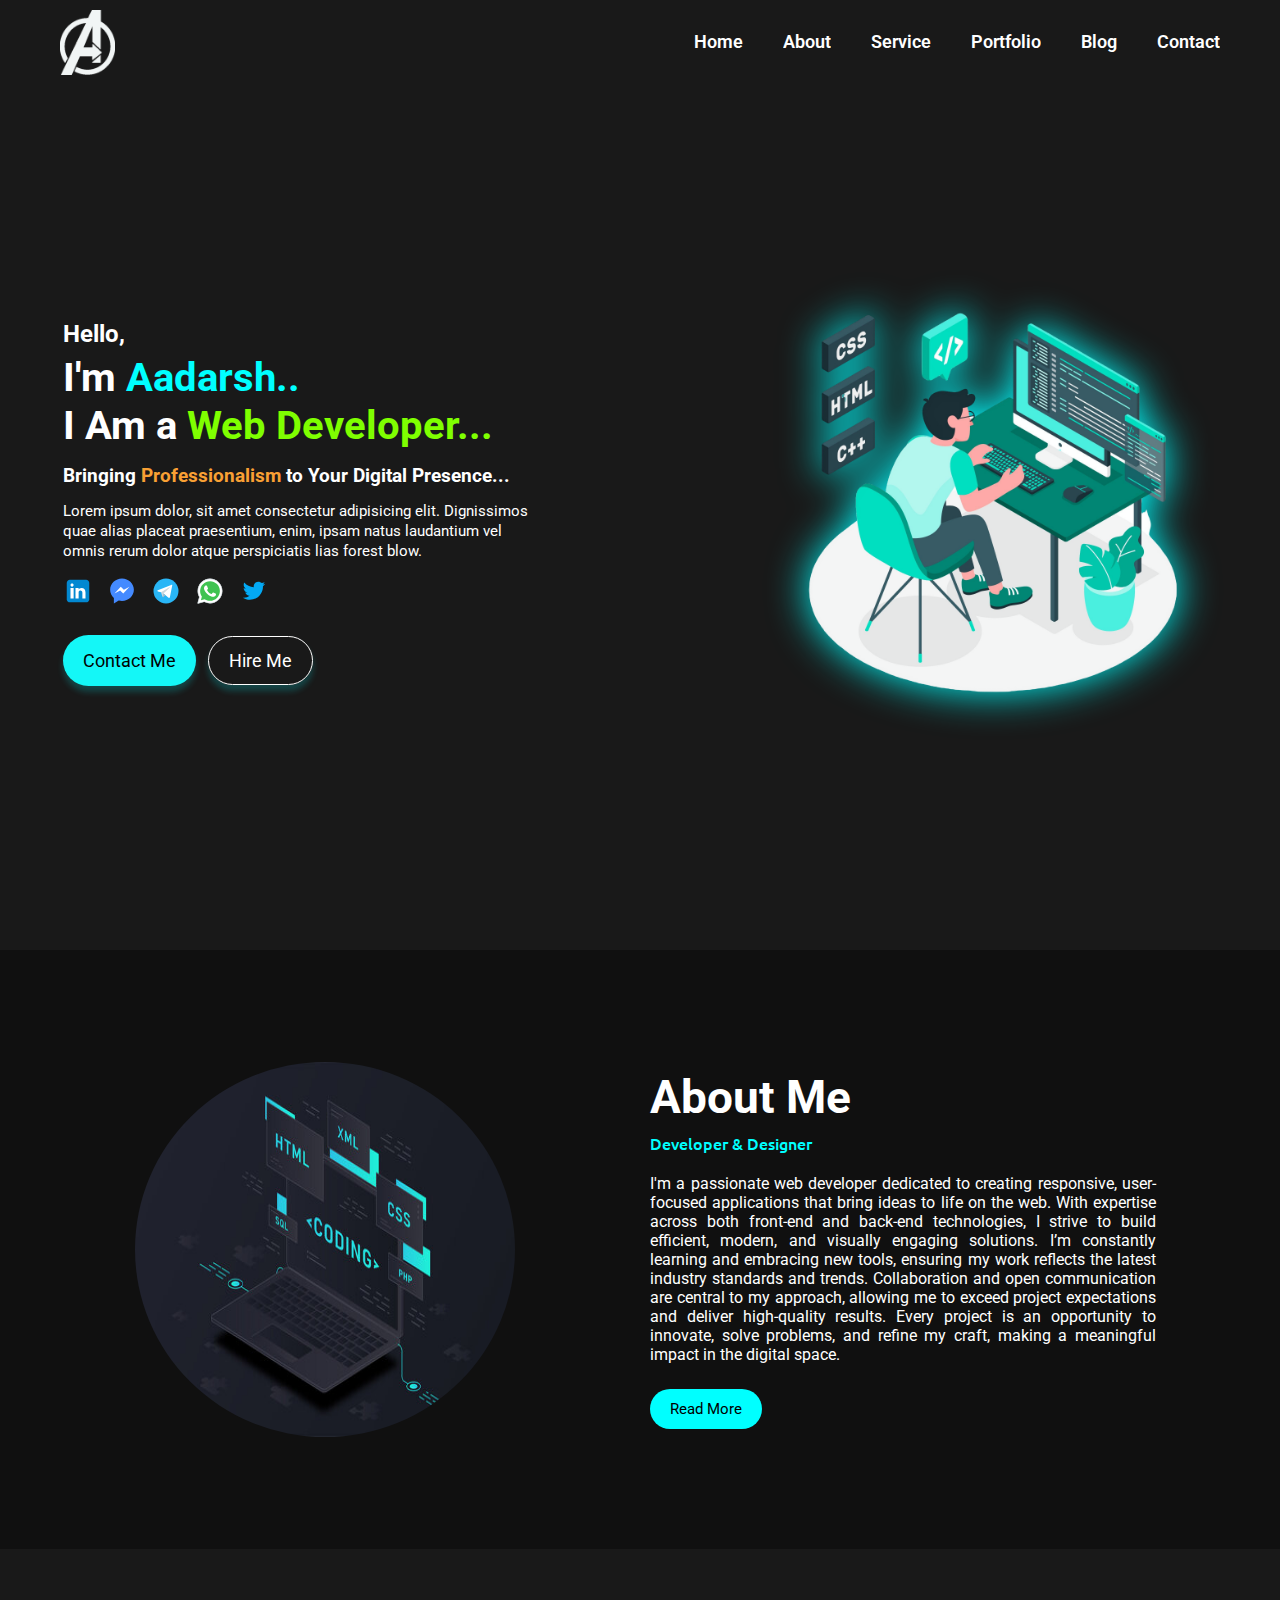
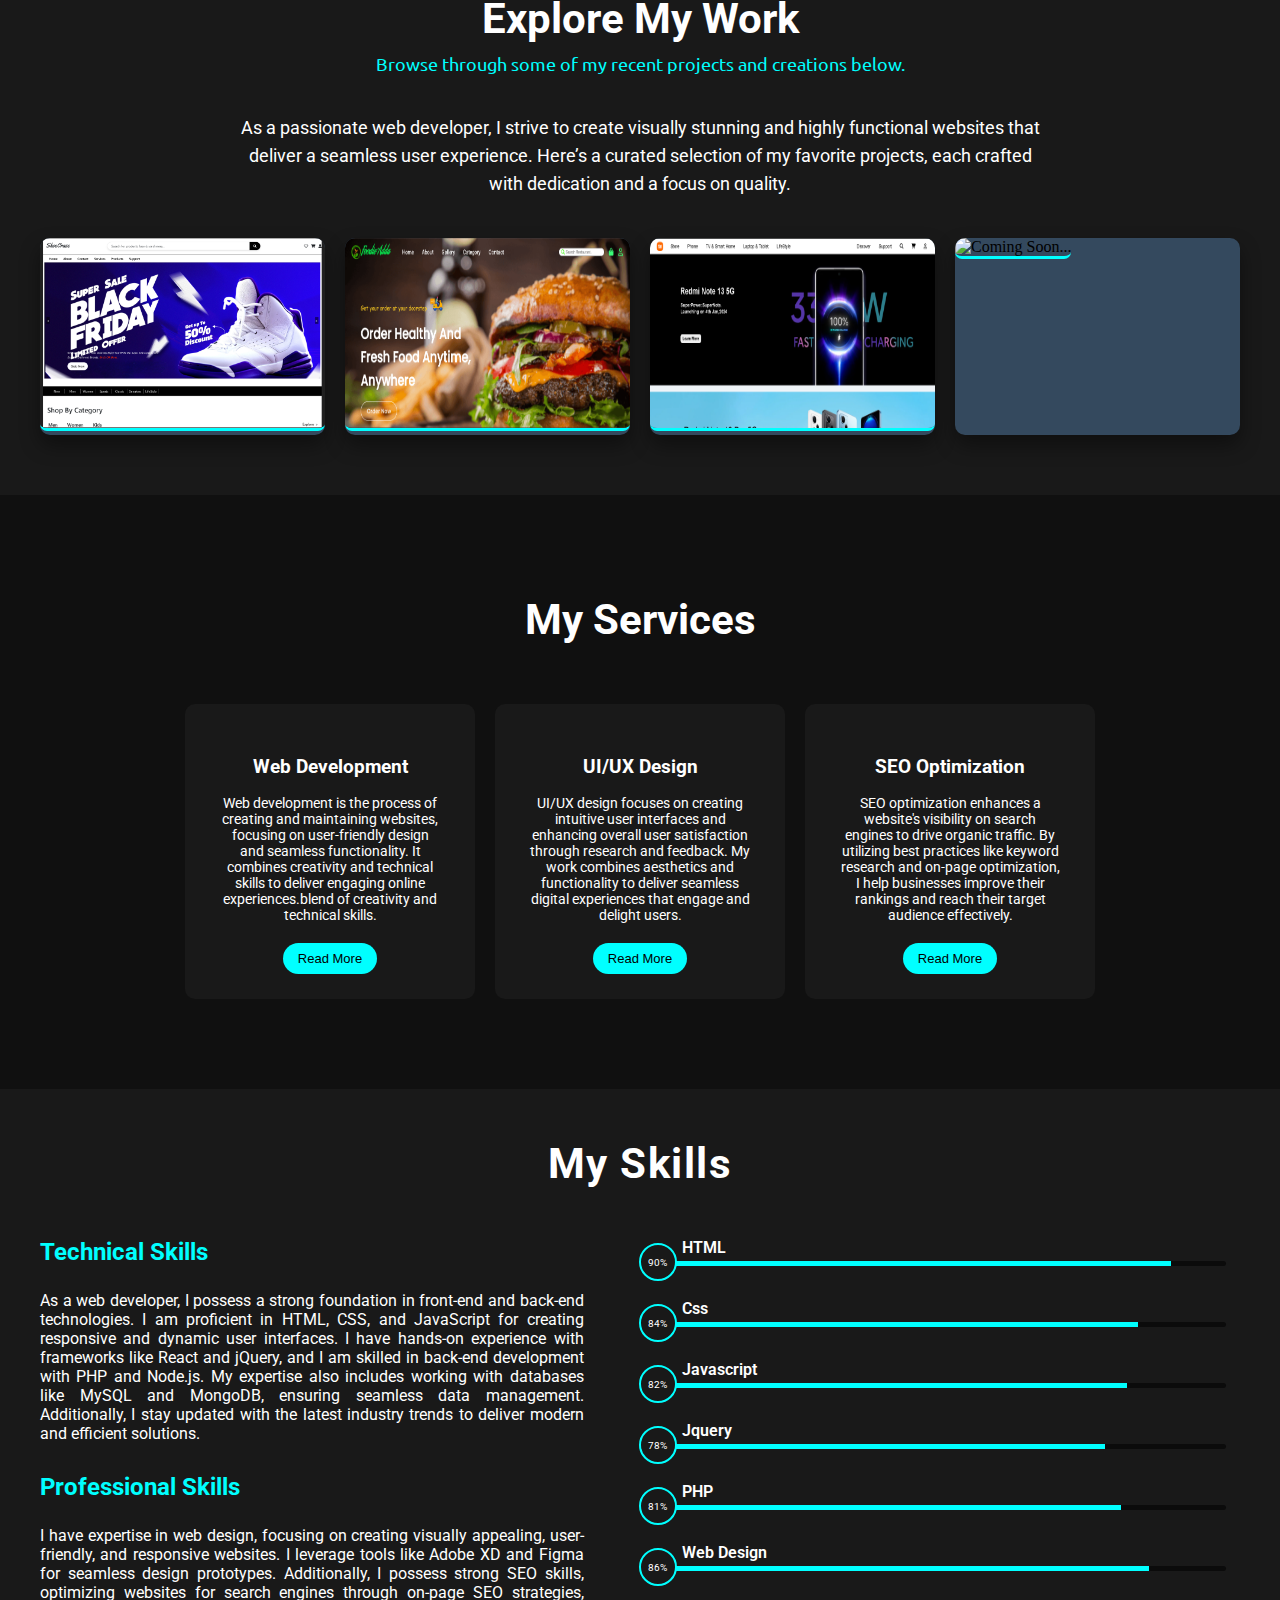
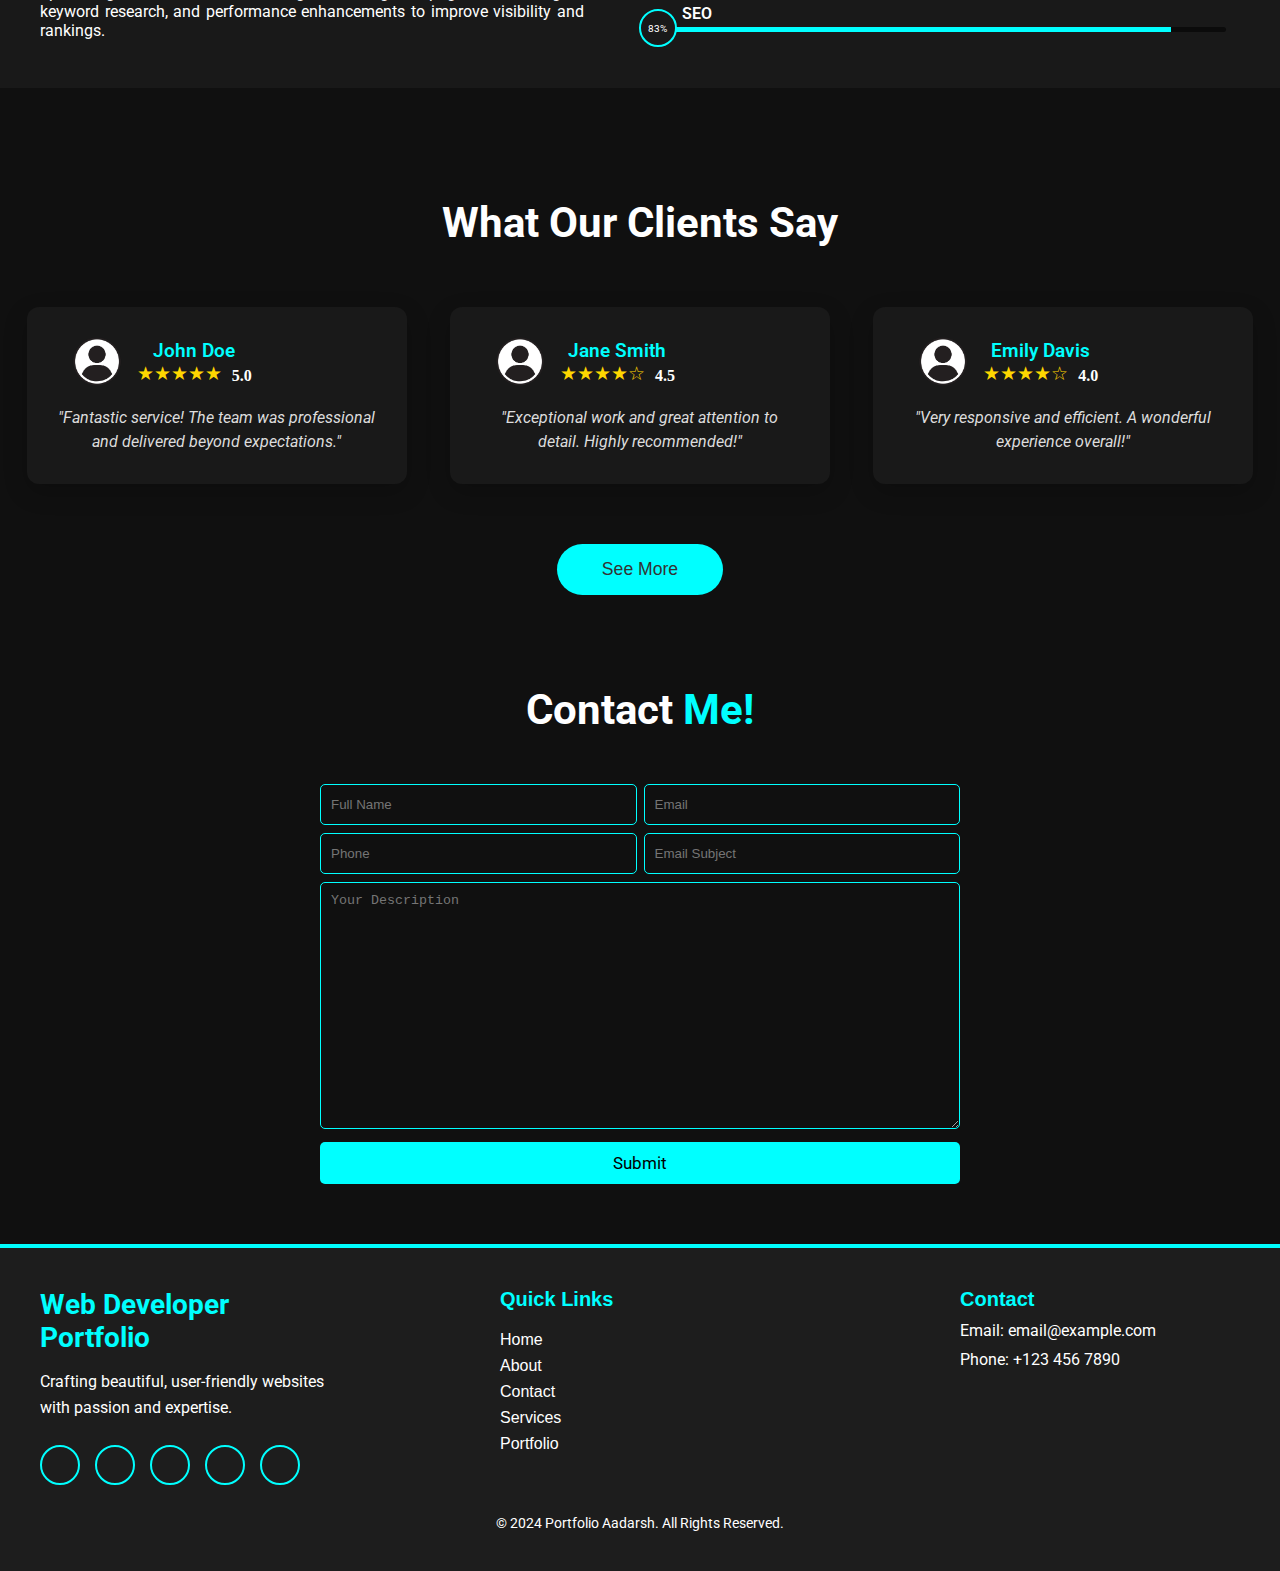
==== commit 285227dd: "Update index.html" ====
--- a/index.html
+++ b/index.html
@@ -33,18 +33,18 @@
   <div id="pageOverlay" class="page-overlay" onclick="closeMenu()"></div>
 
   <nav class="Navbar" id="navbar">
-    <img class="logo" src="./Img/logo6 (3).png" alt="logo">
+    <img class="logo" src="logo6 (3).png" alt="logo">
     <div class="left-nav">
       <!-- <img src="./img/Foodi-Adda-logo.png" alt="logo"> -->
       <!-- <h1>Foodie Adda</h1> -->
       <ul>
         <li class="list"><a href="#">Home</a></li>
-        <li class="list"><a href="./Html_Links/About.html">About</a></li>
-        <li class="list"><a href="./Html_Links/Service.html">Service</a></li>
-        <li class="list"><a href="./Html_Links/Portfolio.html">Portfolio</a></li>
+        <li class="list"><a href="About.html">About</a></li>
+        <li class="list"><a href="Service.html">Service</a></li>
+        <li class="list"><a href="Portfolio.html">Portfolio</a></li>
         <!-- <li id=" list"><a href="#">Resume</a></li> -->
-        <li class="list"><a href="./Html_Links/Blog.html">Blog</a></li>
-        <li class="list"><a href="./Html_Links/Contact.html">Contact</a></li>
+        <li class="list"><a href="Blog.html">Blog</a></li>
+        <li class="list"><a href="Contact.html">Contact</a></li>
 
       </ul>
     </div>
@@ -116,13 +116,13 @@
       </div>
     </div>
     <div class="png-con">
-      <img class="png" src="./Img/rb_1351.png">
+      <img class="png" src="rb_1351.png">
     </div>
   </section>
   <main class="Main-container">
     <section class="about-cont">
       <div class="left">
-        <img src="./Img/about-logo.jpg" alt="About Logo">
+        <img src="about-logo.jpg" alt="About Logo">
       </div>
       <div class="right">
         <h1>About Me</h1>
@@ -155,7 +155,7 @@
       <div class="portfolio-grid">
         <!-- Portfolio Card 1 -->
         <div class="portfolio-card">
-          <img src="../Img/Screenshot 2024-11-11 170909.png" alt="Project 1" class="portfolio-image">
+          <img src="Screenshot 2024-11-11 170909.png" alt="Project 1" class="portfolio-image">
           <div class="portfolio-overlay">
             <h2 class="portfolio-title">ShoeCraze</h2>
             <p class="portfolio-description">An innovative e-commerce platform that combines user-friendly design with
@@ -166,7 +166,7 @@
 
         <!-- Portfolio Card 2 -->
         <div class="portfolio-card">
-          <img src="./Img/foodiaAdda.png" alt="Project 2" class="portfolio-image">
+          <img src="foodiaAdda.png" alt="Project 2" class="portfolio-image">
           <div class="portfolio-overlay">
             <h2 class="portfolio-title">FoodieAdda</h2>
             <p class="portfolio-description">A sleek, responsive food ordering website to order any type of food and
@@ -178,7 +178,7 @@
 
         <!-- Portfolio Card 3 -->
         <div class="portfolio-card">
-          <img src="./Img/xiaomi-clone.png" alt="Project 3" class="portfolio-image">
+          <img src="xiaomi-clone.png" alt="Project 3" class="portfolio-image">
           <div class="portfolio-overlay">
             <h2 class="portfolio-title">Clone Website</h2>
             <p class="portfolio-description">A feature-rich clone of Xiaomi's website, showcasing sleek design, dynamic
@@ -312,7 +312,7 @@
       <div class="testimonial-container">
         <div class="testimonial-card">
           <div class="user-info">
-            <img src="./Img/testimonials-user-icon.png" alt="User Icon" class="user-icon">
+            <img src="testimonials-user-icon.png" alt="User Icon" class="user-icon">
             <div class="user-details">
               <h4>John Doe</h4>
               <div class="rating">
@@ -324,7 +324,7 @@
         </div>
         <div class="testimonial-card">
           <div class="user-info">
-            <img src="./Img/testimonials-user-icon.png" alt="User Icon" class="user-icon">
+            <img src="testimonials-user-icon.png" alt="User Icon" class="user-icon">
             <div class="user-details">
               <h4>Jane Smith</h4>
               <div class="rating">
@@ -336,7 +336,7 @@
         </div>
         <div class="testimonial-card">
           <div class="user-info">
-            <img src="./Img/testimonials-user-icon.png" alt="User Icon" class="user-icon">
+            <img src="testimonials-user-icon.png" alt="User Icon" class="user-icon">
             <div class="user-details">
               <h4>Emily Davis</h4>
               <div class="rating">
@@ -411,4 +411,4 @@
   <script src="./Script.js"></script>
 </body>
 
-</html>+</html>
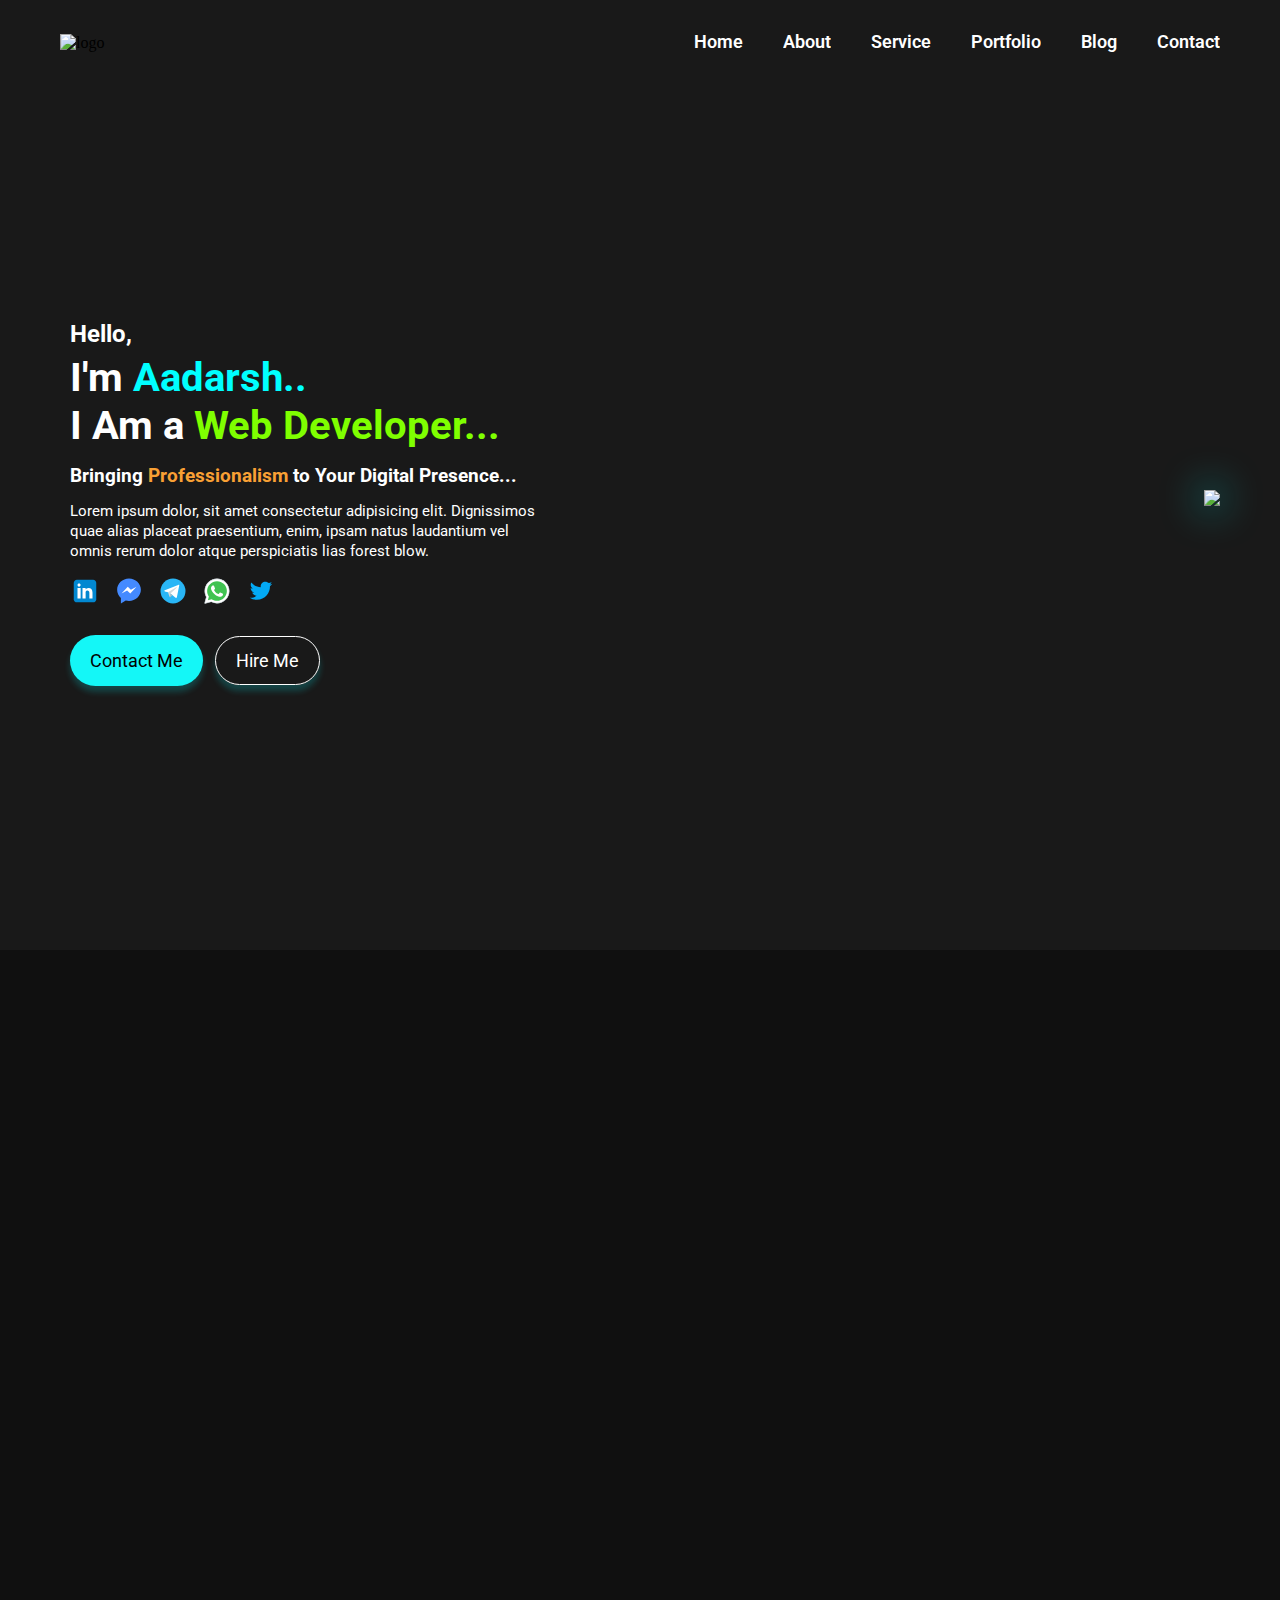
==== commit 6e1b4254: "Add files via upload" ====
--- a/index.html
+++ b/index.html
@@ -33,26 +33,26 @@
   <div id="pageOverlay" class="page-overlay" onclick="closeMenu()"></div>
 
   <nav class="Navbar" id="navbar">
-    <img class="logo" src="logo6 (3).png" alt="logo">
+    <img class="logo" src="./Img/logo6 (3).png" alt="logo">
     <div class="left-nav">
       <!-- <img src="./img/Foodi-Adda-logo.png" alt="logo"> -->
       <!-- <h1>Foodie Adda</h1> -->
       <ul>
         <li class="list"><a href="#">Home</a></li>
-        <li class="list"><a href="About.html">About</a></li>
-        <li class="list"><a href="Service.html">Service</a></li>
-        <li class="list"><a href="Portfolio.html">Portfolio</a></li>
+        <li class="list"><a href="./Html_Links/About.html">About</a></li>
+        <li class="list"><a href="./Html_Links/Service.html">Service</a></li>
+        <li class="list"><a href="./Html_Links/Portfolio.html">Portfolio</a></li>
         <!-- <li id=" list"><a href="#">Resume</a></li> -->
-        <li class="list"><a href="Blog.html">Blog</a></li>
-        <li class="list"><a href="Contact.html">Contact</a></li>
+        <li class="list"><a href="./Html_Links/Blog.html">Blog</a></li>
+        <li class="list"><a href="./Html_Links/Contact.html">Contact</a></li>
 
       </ul>
     </div>
     <i id="hamburger-icon" onclick="toggleMenu()" class="fa-solid fa-bars fa-lg" style="color: #ffffff;"></i>
   </nav>
 
-  <section class="Home">
-    <div class="content">
+  <section class="Home" id="home">
+    <div class="content" id="content">
       <h2>Hello,</h2>
       <h1>I'm <span id="name">Aadarsh..</span></h1>
       <h1 id="web">I Am a <span id="Web-dev">Web Developer...</span></h1>
@@ -115,29 +115,30 @@
         <button class="btn2" id="btn2">Hire Me</button>
       </div>
     </div>
-    <div class="png-con">
-      <img class="png" src="rb_1351.png">
+    <div class="png-con" id="png-cont">
+      <img class="png"  src="./Img/rb_1351.png">
     </div>
   </section>
   <main class="Main-container">
-    <section class="about-cont">
+    
+    <section class="about-cont" id="about-cont" >
       <div class="left">
-        <img src="about-logo.jpg" alt="About Logo">
+        <img src="./Img/about-logo.jpg" id="about-img" alt="About Logo">
       </div>
       <div class="right">
-        <h1>About Me</h1>
-        <span>Developer & Designer</span>
-        <p>I'm a passionate web developer dedicated to creating responsive, user-focused applications that bring ideas
+        <h1 id="About-h1">About Me</h1>
+        <span id="About-span">Developer & Designer</span>
+        <p id="about-para">I'm a passionate web developer dedicated to creating responsive, user-focused applications that bring ideas
           to life on the web. With expertise across both front-end and back-end technologies, I strive to build
           efficient, modern, and visually engaging solutions. I’m constantly learning and embracing new tools, ensuring
           my work reflects the latest industry standards and trends. Collaboration and open communication are central to
           my approach, allowing me to exceed project expectations and deliver high-quality results. Every project is an
           opportunity to innovate, solve problems, and refine my craft, making a meaningful impact in the digital space.
         </p>
-        <button class="about-btn">Read More</button>
+        <button class="about-btn" id="about-btn">Read More</button>
       </div>
     </section>
-    <div class="portfolio-page">
+    <div class="portfolio-page" id="portfolio-page">
       <!-- Header Section -->
       <div class="portfolio-header">
         <h1>Explore My Work</h1>
@@ -152,10 +153,10 @@
       </div>
 
       <!-- Portfolio Grid -->
-      <div class="portfolio-grid">
+      <div class="portfolio-grid" id="portfolio-grid">
         <!-- Portfolio Card 1 -->
         <div class="portfolio-card">
-          <img src="Screenshot 2024-11-11 170909.png" alt="Project 1" class="portfolio-image">
+          <img src="../Img/Screenshot 2024-11-11 170909.png" alt="Project 1" class="portfolio-image">
           <div class="portfolio-overlay">
             <h2 class="portfolio-title">ShoeCraze</h2>
             <p class="portfolio-description">An innovative e-commerce platform that combines user-friendly design with
@@ -166,7 +167,7 @@
 
         <!-- Portfolio Card 2 -->
         <div class="portfolio-card">
-          <img src="foodiaAdda.png" alt="Project 2" class="portfolio-image">
+          <img src="./Img/foodiaAdda.png" alt="Project 2" class="portfolio-image">
           <div class="portfolio-overlay">
             <h2 class="portfolio-title">FoodieAdda</h2>
             <p class="portfolio-description">A sleek, responsive food ordering website to order any type of food and
@@ -178,7 +179,7 @@
 
         <!-- Portfolio Card 3 -->
         <div class="portfolio-card">
-          <img src="xiaomi-clone.png" alt="Project 3" class="portfolio-image">
+          <img src="./Img/xiaomi-clone.png" alt="Project 3" class="portfolio-image">
           <div class="portfolio-overlay">
             <h2 class="portfolio-title">Clone Website</h2>
             <p class="portfolio-description">A feature-rich clone of Xiaomi's website, showcasing sleek design, dynamic
@@ -199,7 +200,7 @@
         </div>
       </div>
     </div>
-    <section class="Services-cont">
+    <section class="Services-cont" id="services-cont">
       <h1>My Services</h1>
       <div class="Services">
         <div class="Service-box" id="service-box1">
@@ -231,7 +232,7 @@
       </div>
     </section>
 
-    <section class="skills-cont">
+    <section class="skills-cont" id="skills-cont">
       <h1>My Skills</h1>
       <div class="skills">
         <div class="about-skill">
@@ -254,7 +255,7 @@
               research, and performance enhancements to improve visibility and rankings.</p>
           </div>
         </div>
-        <div class="my-skills">
+        <div class="my-skills" id="my-skills">
           <div class="skill">
             <div style="display: flex;">
               <span class="skill-percentage">90%</span>
@@ -307,12 +308,12 @@
         </div>
       </div>
     </section>
-    <section class="testimonial-section">
+    <section class="testimonial-section" id="testimonial-section">
       <h1>What Our Clients Say</h1>
       <div class="testimonial-container">
         <div class="testimonial-card">
           <div class="user-info">
-            <img src="testimonials-user-icon.png" alt="User Icon" class="user-icon">
+            <img src="./Img/testimonials-user-icon.png" alt="User Icon" class="user-icon">
             <div class="user-details">
               <h4>John Doe</h4>
               <div class="rating">
@@ -324,7 +325,7 @@
         </div>
         <div class="testimonial-card">
           <div class="user-info">
-            <img src="testimonials-user-icon.png" alt="User Icon" class="user-icon">
+            <img src="./Img/testimonials-user-icon.png" alt="User Icon" class="user-icon">
             <div class="user-details">
               <h4>Jane Smith</h4>
               <div class="rating">
@@ -336,7 +337,7 @@
         </div>
         <div class="testimonial-card">
           <div class="user-info">
-            <img src="testimonials-user-icon.png" alt="User Icon" class="user-icon">
+            <img src="./Img/testimonials-user-icon.png" alt="User Icon" class="user-icon">
             <div class="user-details">
               <h4>Emily Davis</h4>
               <div class="rating">
@@ -350,7 +351,7 @@
       <button class="see-more-btn">See More</button>
 
     </section>
-    <section class="contact-cont">
+    <section class="contact-cont" id="contact-cont">
       <h1>Contact <Span style="color: cyan;">Me!</Span></h1>
       <div class="contact">
         <form method="post">
@@ -364,7 +365,7 @@
       </div>
     </section>
   </main>
-  <footer>
+  <footer id="footer">
     <div class="footer-container">
       <div class="footer-left">
         <h3>Web Developer Portfolio</h3>
@@ -411,4 +412,4 @@
   <script src="./Script.js"></script>
 </body>
 
-</html>
+</html>--- a/style.css
+++ b/style.css
@@ -14,8 +14,9 @@
 
 .Navbar {
     /* background-color: darkslategray; */
-    transition: box-shadow 0.3s ease;
+    transition: box-shadow 0.5s ease;
     /* Smooth transition */
+    top: -100%;
     position: fixed;
     height: 75px;
     width: 100%;
@@ -25,6 +26,13 @@
     justify-content: space-between;
     padding-top: 5px;
     z-index: 99;
+    opacity: 0;
+    transition: opacity 1.5s ease, top 1.1s ease;
+}
+
+.Navbar.slide {
+    top: 0;
+    opacity: 1;
 }
 
 .scrolled {
@@ -107,10 +115,45 @@
 }
 
 .png-con {
+    position: absolute;
     width: fit-content;
-    padding-right: 20px;
-}
-
+    padding-right: 40px;
+    right: 0;
+    /* opacity: 0; */
+    /* transition: 1.6s ease, opacity 3.5s ease; */
+   
+}
+.png-con.show{
+    animation: dropIn 1.1s ease-out;
+}
+@keyframes dropIn {
+    0% {
+        transform: translateY(-1000px) rotateX(90deg);
+        opacity: 0;
+    }
+
+    40% {
+        transform: translateY(30px) rotateX(20deg);
+        opacity: 1;
+    }
+    60% {
+        transform: translateY(-80px) rotateX(30deg);
+    
+    }
+
+    80% {
+        transform: translateY(-10px) rotateX(10deg);
+    }
+
+    100% {
+        transform: translateY(0) rotateX(0);
+    }
+}
+
+/* .png-con.show{
+    right: 0;
+    opacity: 1;
+} */
 .My-con {
     font-family: "Ubuntu", sans-serif;
     font-weight: 500;
@@ -119,8 +162,17 @@
 }
 
 .content {
-    padding-left: 20px;
+    position: absolute;
+    left: -100%;
+    padding-left: 70px;
     width: 50%;
+    opacity: 0;
+    transition: left 1.3s ease, opacity 3s ease;
+}
+
+.content.show {
+    left: 0;
+    opacity: 1;
 }
 
 .content h2,
@@ -251,10 +303,18 @@
 
 .about-cont {
     padding: 0 50px;
-    margin-top: 100px;
     display: flex;
     justify-content: space-between;
     gap: 20px;
+    opacity: 0;
+    transform: translateY(50px);
+    transition: opacity 1.5s ease, transform 1.5s ease;
+    margin-top: 100px;
+}
+
+.about-cont.visible {
+    opacity: 1;
+    transform: translateY(0);
 }
 
 .left,
@@ -321,7 +381,14 @@
 .Services-cont {
     width: 100%;
     margin-top: 100px;
-
+    opacity: 0;
+    transform: translateY(50px);
+    transition: opacity 1.5s ease, transform 1.5s ease;
+}
+
+.Services-cont.visible {
+    opacity: 1;
+    transform: translateY(0);
 }
 
 .Services-cont h1 {
@@ -407,6 +474,14 @@
     display: flex;
     flex-direction: column;
     align-items: center;
+    opacity: 0;
+    transform: translateY(50px);
+    transition: opacity 1.5s ease, transform 1.5s ease;
+}
+
+.portfolio-page.visible {
+    opacity: 1;
+    transform: translateY(0);
 }
 
 .portfolio-header {
@@ -529,7 +604,14 @@
     width: 100%;
     margin-top: 150px;
     background-color: #191919;
-
+    opacity: 0;
+    transform: translateY(50px);
+    transition: opacity 1.5s ease, transform 1.5s ease;
+}
+
+.skills-cont.visible {
+    opacity: 1;
+    transform: translateY(0);
 }
 
 .skills-cont h1 {
@@ -655,7 +737,14 @@
 .contact-cont {
     width: 100%;
     margin-top: 30px;
-
+    opacity: 0;
+    transform: translateY(50px);
+    transition: opacity 1.5s ease, transform 1.5s ease;
+}
+
+.contact-cont.visible {
+    opacity: 1;
+    transform: translateY(0);
 }
 
 .contact-cont h1 {
@@ -729,6 +818,14 @@
     padding: 60px 0;
     text-align: center;
     width: 100%;
+    opacity: 0;
+    transform: translateY(50px);
+    transition: opacity 1.5s ease, transform 1.5s ease;
+}
+
+.testimonial-section.visible {
+    opacity: 1;
+    transform: translateY(0);
 }
 
 .testimonial-section h1 {
@@ -836,6 +933,14 @@
     padding: 40px 20px;
     border-top: 4px solid cyan;
     margin-top: 60px;
+    opacity: 0;
+    transform: translateY(50px);
+    transition: opacity 1.5s ease, transform 1.5s ease;
+}
+
+footer.visible {
+    opacity: 1;
+    transform: translateY(0);
 }
 
 .footer-container {
@@ -1976,7 +2081,7 @@
     }
 }
 
-@media (max-width: 480px) {
+@media (min-width:375px) and (max-width: 480px) {
     body .Navbar {
         height: 30px;
         position: fixed;
@@ -1986,7 +2091,7 @@
 
     body #hamburger-icon {
         display: block;
-        margin-right: 28px; 
+        margin-right: 28px;
         font-size: 25px;
     }
 
@@ -2003,7 +2108,7 @@
         margin-left: 25px;
     }
 
-    body .Home {
+    body #home {
         flex-direction: column-reverse;
         width: 100vw;
         justify-content: center;
@@ -2057,25 +2162,26 @@
         margin-top: 15px;
     }
 
-    .content .btn {
-        padding: 13px 17px;
-        font-size: 15px;
-        margin-top: 15px;
-    }
-
-    .content .btn2 {
-        padding: 12px 17px;
-        font-size: 15px;
+    .Home .content .btn {
+        padding: 10px 15px;
+        font-size: 13px;
+        margin-top: 17px;
+    }
+
+    .Home .content .btn2 {
+        padding: 9px 15px;
+        font-size: 13px;
         margin-top: 15px;
         color: cyan;
         border-color: cyan;
     }
 
-    .btn2:hover {
-        padding: 13px 17px;
-    }
-
-    .Main-container .about-cont {
+    .Home .content .btn2:hover {
+        padding: 10px 15px;
+        color: black;
+    }
+
+    #about-cont {
         width: 100vw;
         flex-direction: column;
         justify-content: center;
@@ -2090,7 +2196,7 @@
         justify-content: center;
     }
 
-    .about-cont .left img {
+    #about-img {
         width: 210px;
         height: 210px;
     }
@@ -2104,12 +2210,12 @@
         align-items: center;
     }
 
-    .about-cont .right h1 {
+    #About-h1 {
         font-size: 30px;
         text-align: center;
     }
 
-    .about-cont .right span {
+    #About-span {
         text-align: center;
         display: flex;
         justify-content: center;
@@ -2117,24 +2223,25 @@
 
     }
 
-    .about-cont .right p {
+    #about-para {
         hyphens: auto;
         /* text-align-last: left; */
         padding: 0 20px;
-        font-size: 14px;
+        font-size: 13px;
         line-height: 22px;
     }
 
-    .about-cont .about-btn {
+    #about-btn {
         width: fit-content;
         padding: 10px 14px;
         font-size: 14px;
     }
-      .Main-container .portfolio-page {
+
+    .Main-container .portfolio-page {
         margin-top: 60px;
         padding-top: 35px;
         padding-bottom: 25px;
-        
+
     }
 
     .portfolio-header {
@@ -2156,19 +2263,21 @@
         padding: 0 25px;
     }
 
-    .Main-container .portfolio-grid {
+    #portfolio-grid {
         padding: 0 10px;
-        
-        
-    }
-    .portfolio-grid .portfolio-card{
-        width: 80%;
+        place-items: center;
+    }
+
+    .portfolio-grid .portfolio-card {
+        width: 85%;
         height: 240px;
-        margin-left: 50px;
-    }
-    .portfolio-card img{
+
+    }
+
+    .portfolio-card img {
         height: 240px;
     }
+
     .Main-container .Services-cont {
         margin-top: 60px;
     }
@@ -2186,13 +2295,15 @@
         width: 330px;
         height: 350px;
     }
-    .Services-cont .Service-box p{
+
+    .Services-cont .Service-box p {
         font-size: 13px;
     }
-    .Services-cont .services-btn{
+
+    .Services-cont .services-btn {
         font-size: 14px;
         padding: 10px 15px;
-        }
+    }
 
     .Main-container .skills-cont {
         margin-top: 100px;
@@ -2227,12 +2338,12 @@
     }
 
     .skills-cont .technical-skills h2,
-    .skills-cont  .professional-skills h2 {
+    .skills-cont .professional-skills h2 {
         font-size: 20px;
     }
 
-   .about-skill .technical-skills p, .about-skill
-    .professional-skills p {
+    .about-skill .technical-skills p,
+    .about-skill .professional-skills p {
         font-size: 13px;
         padding-right: 0;
         hyphens: auto;
@@ -2240,12 +2351,12 @@
         line-height: 19px;
     }
 
-    .about-skill .my-skills {
-        width: 100%;
-        padding: 20px 15px;
+    #my-skills {
+        width: 100%;
+        padding: 20px 0;
         display: grid;
         grid-template-columns: 1fr 1fr;
-        column-gap: 10px;
+        column-gap: 15px;
         row-gap: 10px;
     }
 
@@ -2253,16 +2364,16 @@
         width: 100%;
     }
 
-    .my-skills .skill-percentage {
+    #my-skills .skill-percentage {
         font-size: 10px;
         padding: 3px;
     }
 
-    .my-skills .skill-name {
+    #my-skills .skill-name {
         font-size: 14px;
     }
 
-    .my-skills .progress-bar {
+    #my-skills .progress-bar {
         margin-left: 32px;
         transform: translateY(-18px);
         height: 3px;
@@ -2315,7 +2426,7 @@
         padding: 10px;
     }
 
-   .contact form textarea {
+    .contact form textarea {
         height: 170px;
         width: 95%;
     }
@@ -2378,21 +2489,27 @@
         max-width: 100%;
         text-align: center;
     }
-    .footer-container .footer-middle ul{
+
+    .footer-container .footer-middle ul {
         width: 80%;
     }
-    .footer-container .footer-middle ul li a{
+
+    .footer-container .footer-middle ul li a {
         font-size: 15px;
     }
-    .footer-container .footer-right p{
+
+    .footer-container .footer-right p {
         font-size: 15px;
     }
+
     .footer-social-links {
         margin-top: 20px;
     }
+
     footer .footer-bottom {
         padding: 4px;
     }
+
     footer .footer-bottom p {
         font-size: 13px;
     }
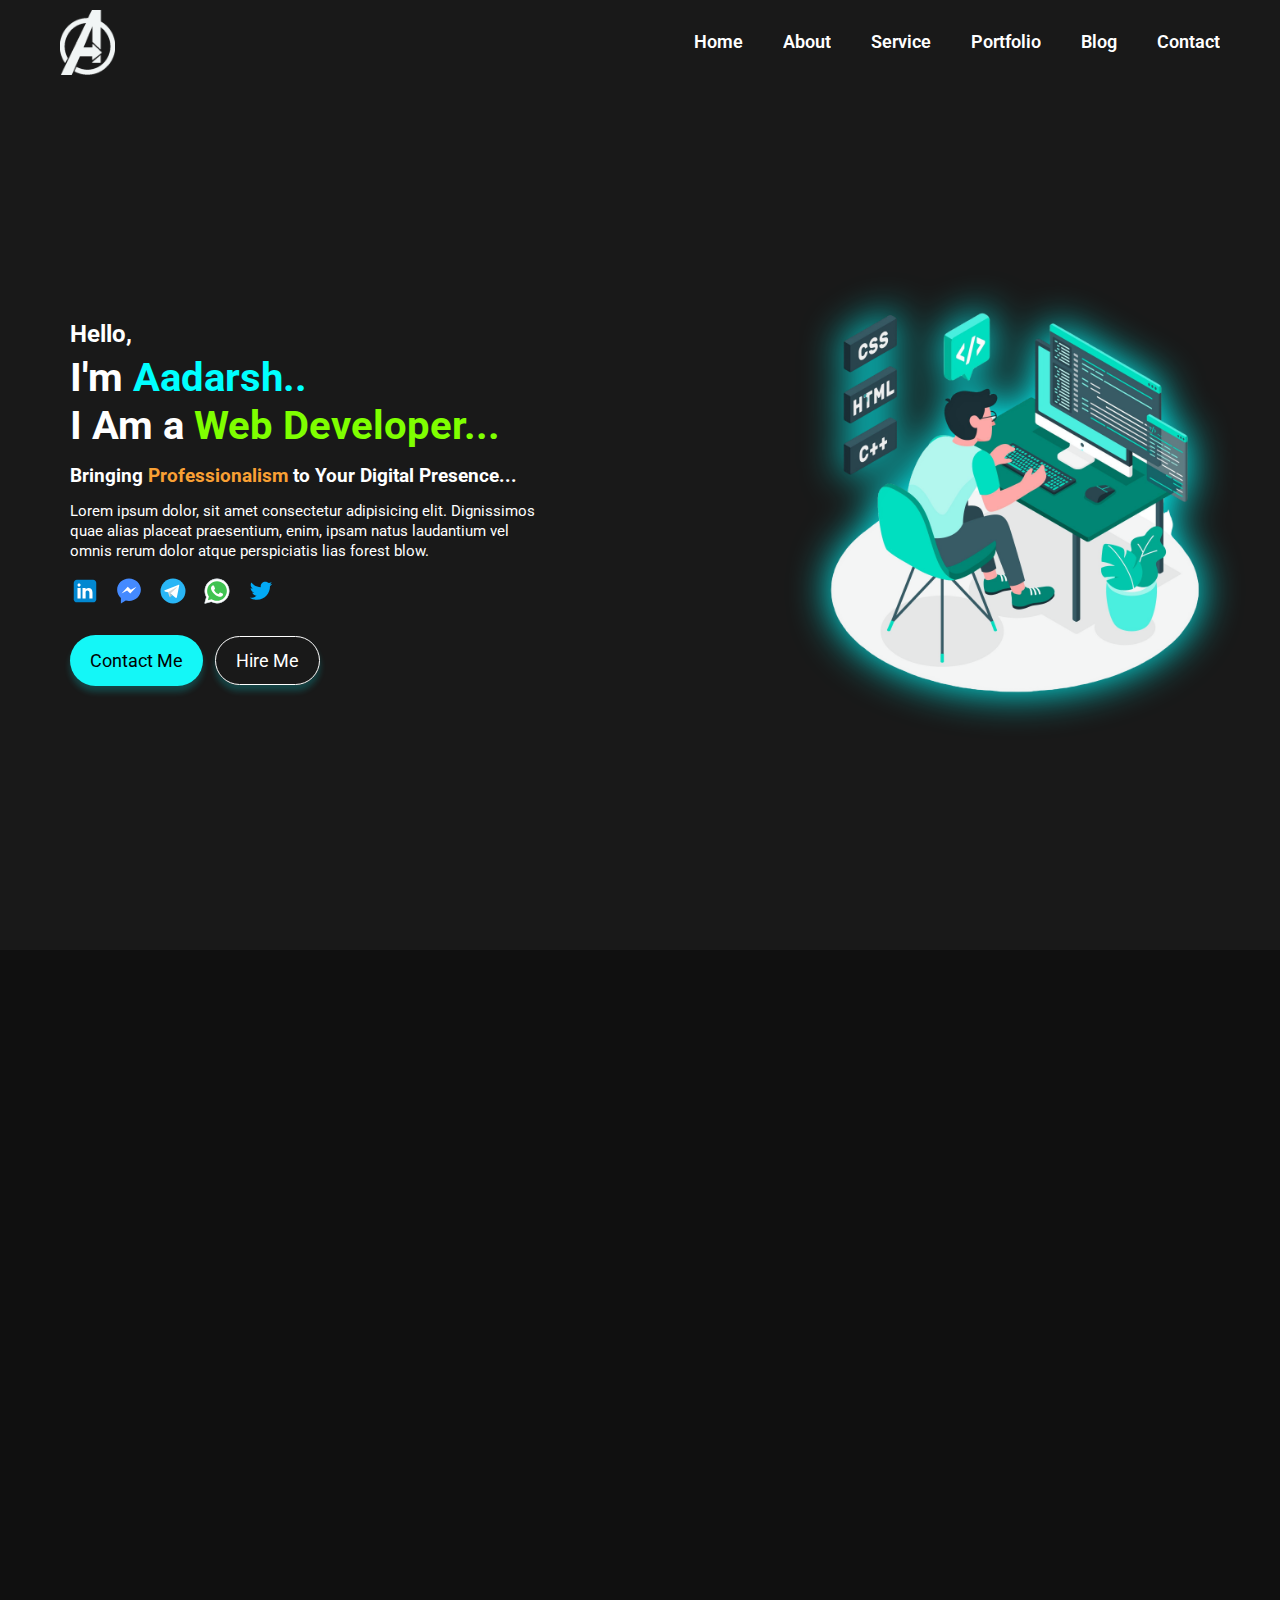
==== commit ef238f06: "Update index.html" ====
--- a/index.html
+++ b/index.html
@@ -5,7 +5,7 @@
   <meta charset="UTF-8">
   <meta name="viewport" content="width=device-width, initial-scale=1.0">
   <link rel="stylesheet" href="style.css">
-  <link rel="shortcut icon" href="./Img/favicon-logo-circle.png" type="png/jpg">
+  <link rel="shortcut icon" href="favicon-logo-circle.png" type="png/jpg">
   <!-- <link href="https://cdn.jsdelivr.net/npm/bootstrap@5.3.3/dist/css/bootstrap.min.css" rel="stylesheet" integrity="sha384-QWTKZyjpPEjISv5WaRU9OFeRpok6YctnYmDr5pNlyT2bRjXh0JMhjY6hW+ALEwIH" crossorigin="anonymous"> -->
   <link rel="stylesheet" href="https://cdnjs.cloudflare.com/ajax/libs/font-awesome/6.6.0/css/all.min.css"
     integrity="sha512-Kc323vGBEqzTmouAECnVceyQqyqdsSiqLQISBL29aUW4U/M7pSPA/gEUZQqv1cwx4OnYxTxve5UMg5GT6L4JJg=="
@@ -33,18 +33,18 @@
   <div id="pageOverlay" class="page-overlay" onclick="closeMenu()"></div>
 
   <nav class="Navbar" id="navbar">
-    <img class="logo" src="./Img/logo6 (3).png" alt="logo">
+    <img class="logo" src="logo6 (3).png" alt="logo">
     <div class="left-nav">
       <!-- <img src="./img/Foodi-Adda-logo.png" alt="logo"> -->
       <!-- <h1>Foodie Adda</h1> -->
       <ul>
         <li class="list"><a href="#">Home</a></li>
-        <li class="list"><a href="./Html_Links/About.html">About</a></li>
-        <li class="list"><a href="./Html_Links/Service.html">Service</a></li>
-        <li class="list"><a href="./Html_Links/Portfolio.html">Portfolio</a></li>
+        <li class="list"><a href="About.html">About</a></li>
+        <li class="list"><a href="Service.html">Service</a></li>
+        <li class="list"><a href="Portfolio.html">Portfolio</a></li>
         <!-- <li id=" list"><a href="#">Resume</a></li> -->
-        <li class="list"><a href="./Html_Links/Blog.html">Blog</a></li>
-        <li class="list"><a href="./Html_Links/Contact.html">Contact</a></li>
+        <li class="list"><a href="Blog.html">Blog</a></li>
+        <li class="list"><a href="Contact.html">Contact</a></li>
 
       </ul>
     </div>
@@ -116,14 +116,14 @@
       </div>
     </div>
     <div class="png-con" id="png-cont">
-      <img class="png"  src="./Img/rb_1351.png">
+      <img class="png"  src="rb_1351.png">
     </div>
   </section>
   <main class="Main-container">
     
     <section class="about-cont" id="about-cont" >
       <div class="left">
-        <img src="./Img/about-logo.jpg" id="about-img" alt="About Logo">
+        <img src="about-logo.jpg" id="about-img" alt="About Logo">
       </div>
       <div class="right">
         <h1 id="About-h1">About Me</h1>
@@ -156,7 +156,7 @@
       <div class="portfolio-grid" id="portfolio-grid">
         <!-- Portfolio Card 1 -->
         <div class="portfolio-card">
-          <img src="../Img/Screenshot 2024-11-11 170909.png" alt="Project 1" class="portfolio-image">
+          <img src="Screenshot 2024-11-11 170909.png" alt="Project 1" class="portfolio-image">
           <div class="portfolio-overlay">
             <h2 class="portfolio-title">ShoeCraze</h2>
             <p class="portfolio-description">An innovative e-commerce platform that combines user-friendly design with
@@ -167,7 +167,7 @@
 
         <!-- Portfolio Card 2 -->
         <div class="portfolio-card">
-          <img src="./Img/foodiaAdda.png" alt="Project 2" class="portfolio-image">
+          <img src="foodiaAdda.png" alt="Project 2" class="portfolio-image">
           <div class="portfolio-overlay">
             <h2 class="portfolio-title">FoodieAdda</h2>
             <p class="portfolio-description">A sleek, responsive food ordering website to order any type of food and
@@ -179,7 +179,7 @@
 
         <!-- Portfolio Card 3 -->
         <div class="portfolio-card">
-          <img src="./Img/xiaomi-clone.png" alt="Project 3" class="portfolio-image">
+          <img src="xiaomi-clone.png" alt="Project 3" class="portfolio-image">
           <div class="portfolio-overlay">
             <h2 class="portfolio-title">Clone Website</h2>
             <p class="portfolio-description">A feature-rich clone of Xiaomi's website, showcasing sleek design, dynamic
@@ -313,7 +313,7 @@
       <div class="testimonial-container">
         <div class="testimonial-card">
           <div class="user-info">
-            <img src="./Img/testimonials-user-icon.png" alt="User Icon" class="user-icon">
+            <img src="testimonials-user-icon.png" alt="User Icon" class="user-icon">
             <div class="user-details">
               <h4>John Doe</h4>
               <div class="rating">
@@ -325,7 +325,7 @@
         </div>
         <div class="testimonial-card">
           <div class="user-info">
-            <img src="./Img/testimonials-user-icon.png" alt="User Icon" class="user-icon">
+            <img src="testimonials-user-icon.png" alt="User Icon" class="user-icon">
             <div class="user-details">
               <h4>Jane Smith</h4>
               <div class="rating">
@@ -337,7 +337,7 @@
         </div>
         <div class="testimonial-card">
           <div class="user-info">
-            <img src="./Img/testimonials-user-icon.png" alt="User Icon" class="user-icon">
+            <img src="testimonials-user-icon.png" alt="User Icon" class="user-icon">
             <div class="user-details">
               <h4>Emily Davis</h4>
               <div class="rating">
@@ -393,10 +393,10 @@
         <h4>Quick Links</h4>
         <ul>
           <li><a href="#">Home</a></li>
-          <li><a href="./Html_Links/About.html">About</a></li>
-          <li><a href="./Html_Links/Contact.html">Contact</a></li>
-          <li><a href="./Html_Links/Service.html">Services</a></li>
-          <li><a href="./Html_Links/Portfolio.html">Portfolio</a></li>
+          <li><a href="About.html">About</a></li>
+          <li><a href="Contact.html">Contact</a></li>
+          <li><a href="Service.html">Services</a></li>
+          <li><a href="Portfolio.html">Portfolio</a></li>
         </ul>
       </div>
       <div class="footer-right">
@@ -412,4 +412,4 @@
   <script src="./Script.js"></script>
 </body>
 
-</html>+</html>
